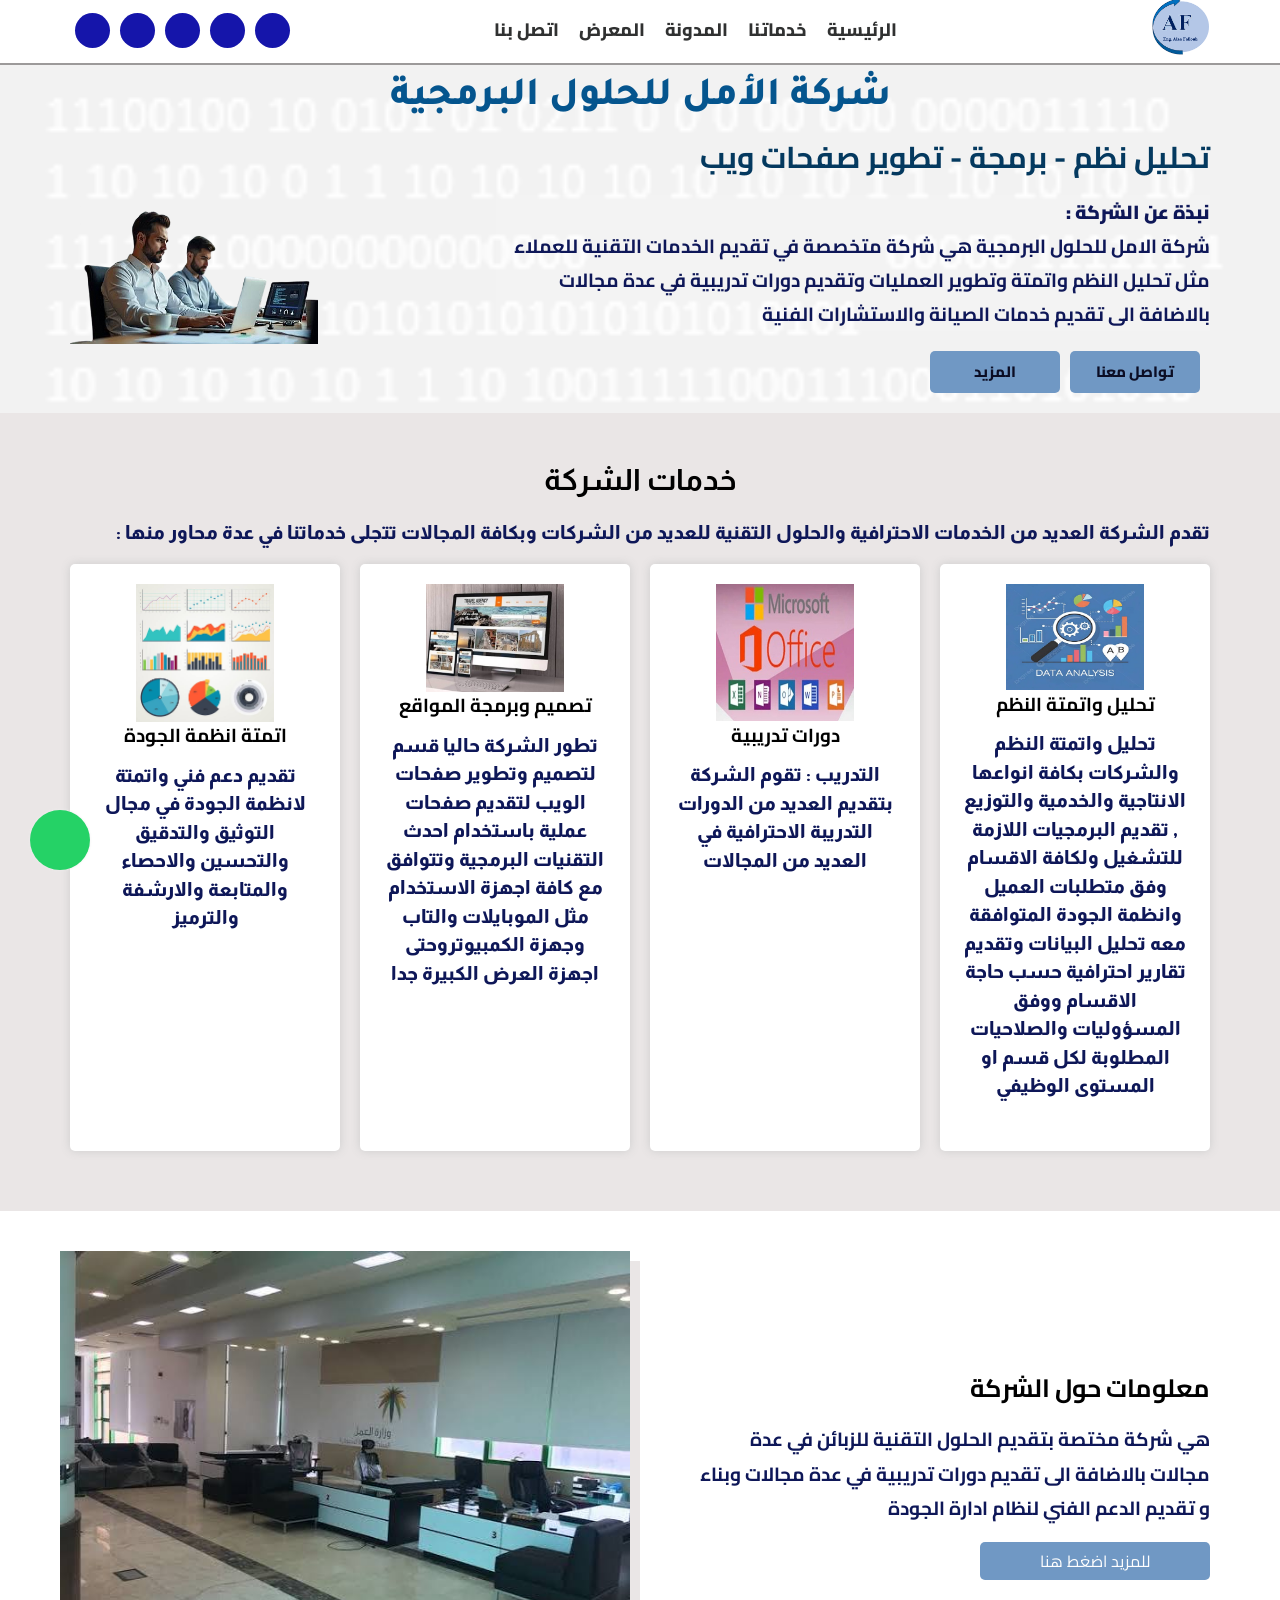
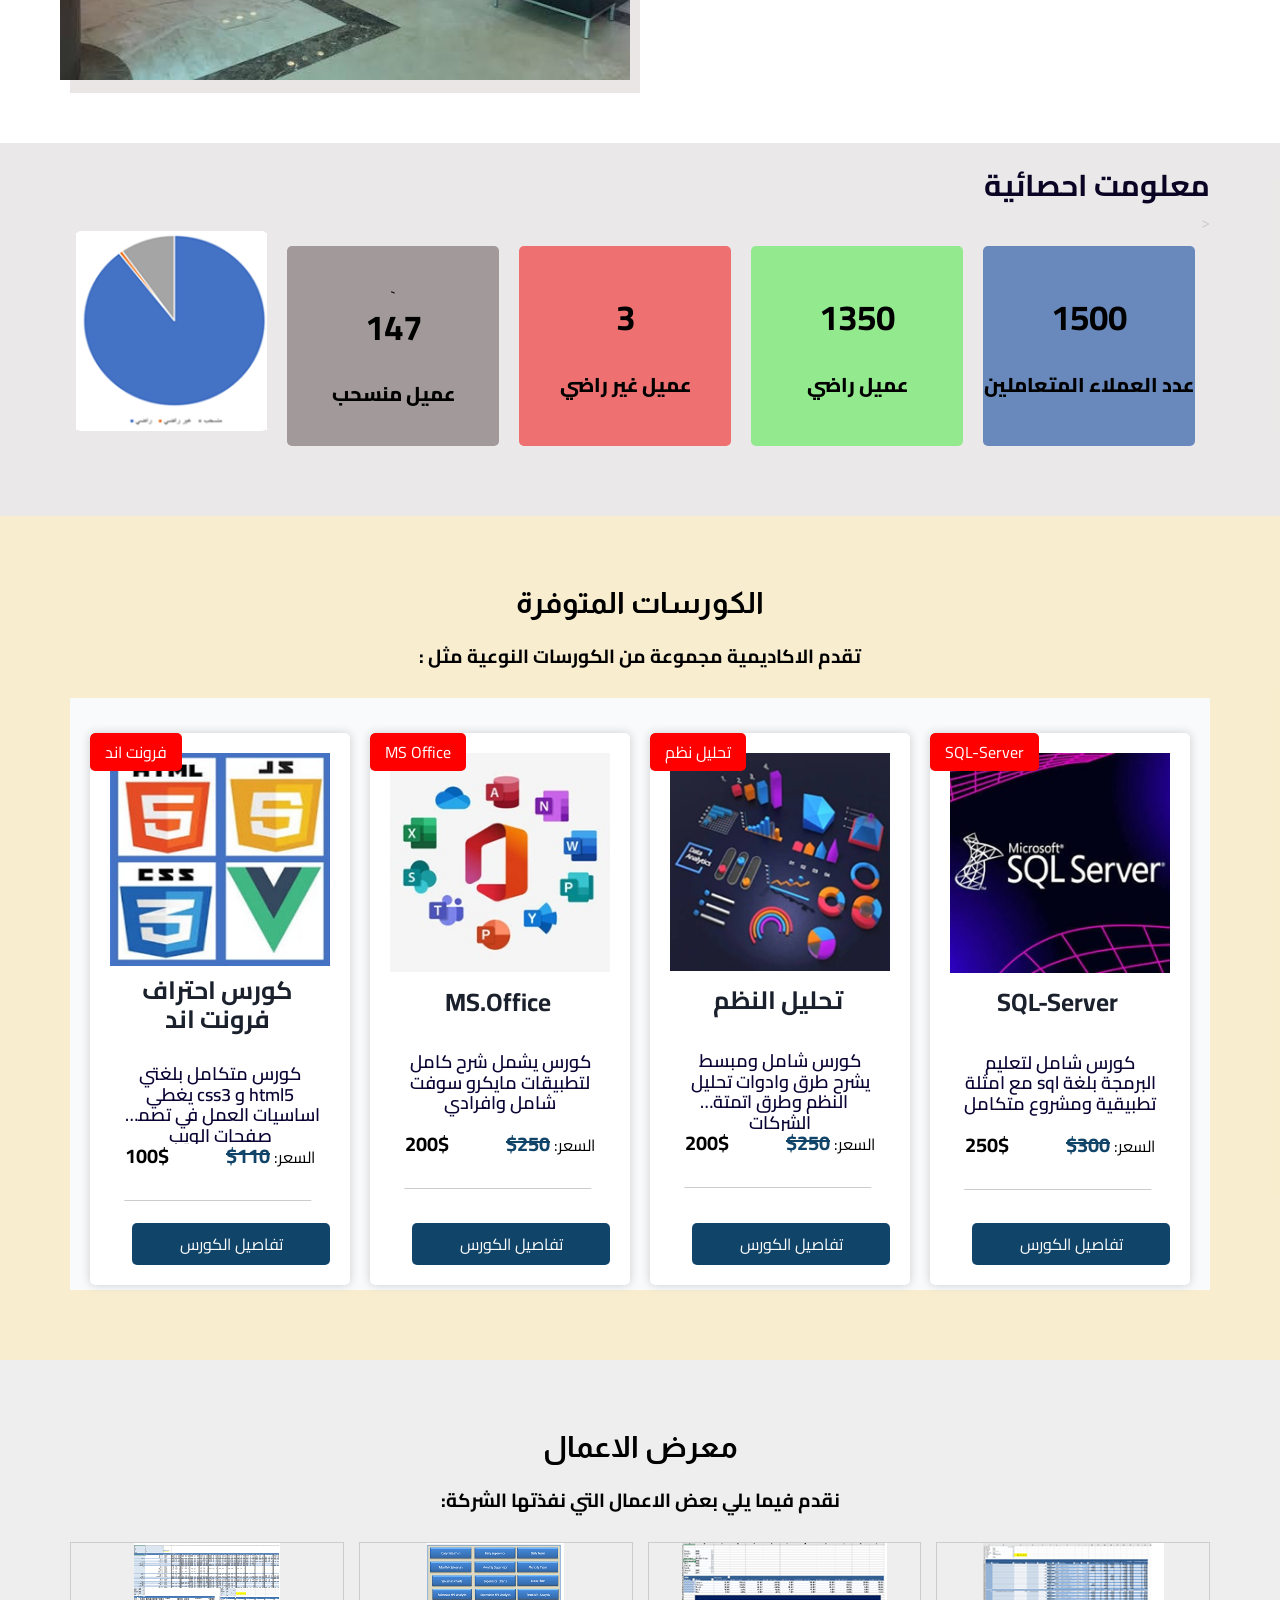
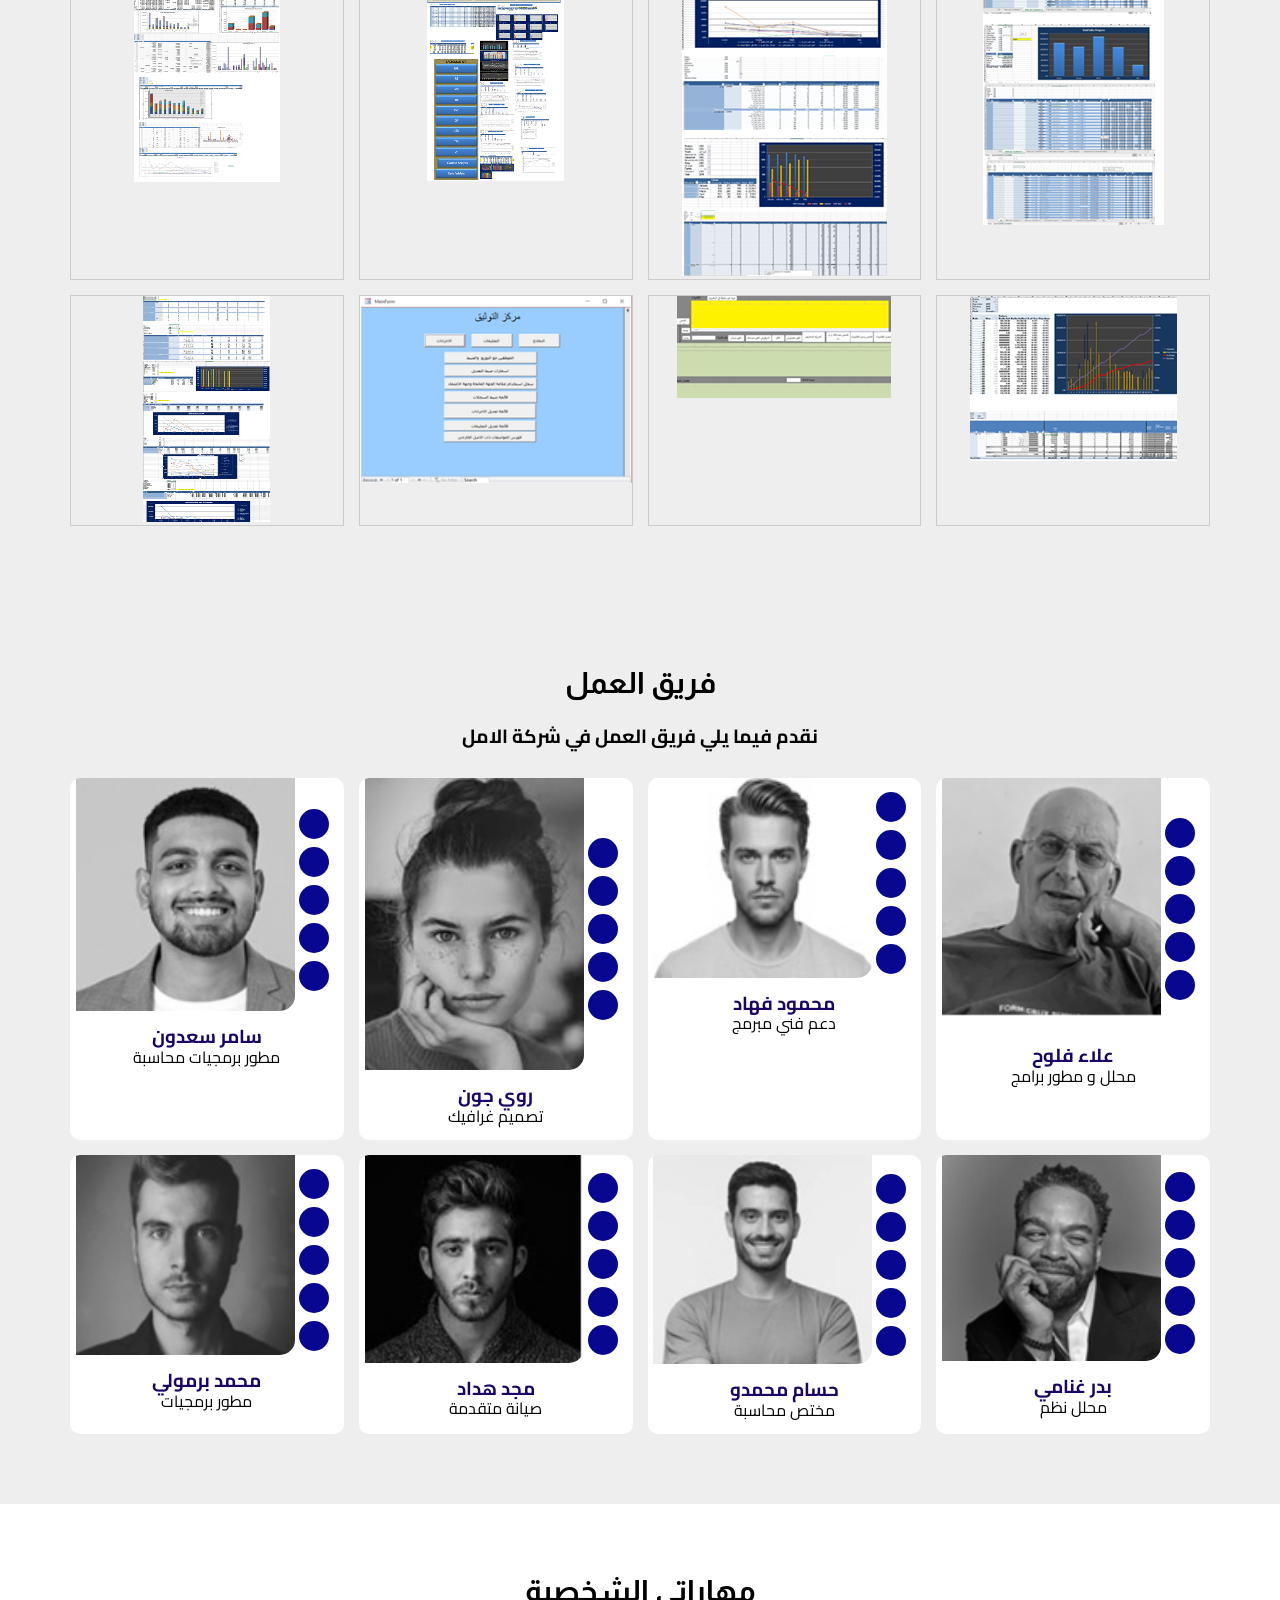
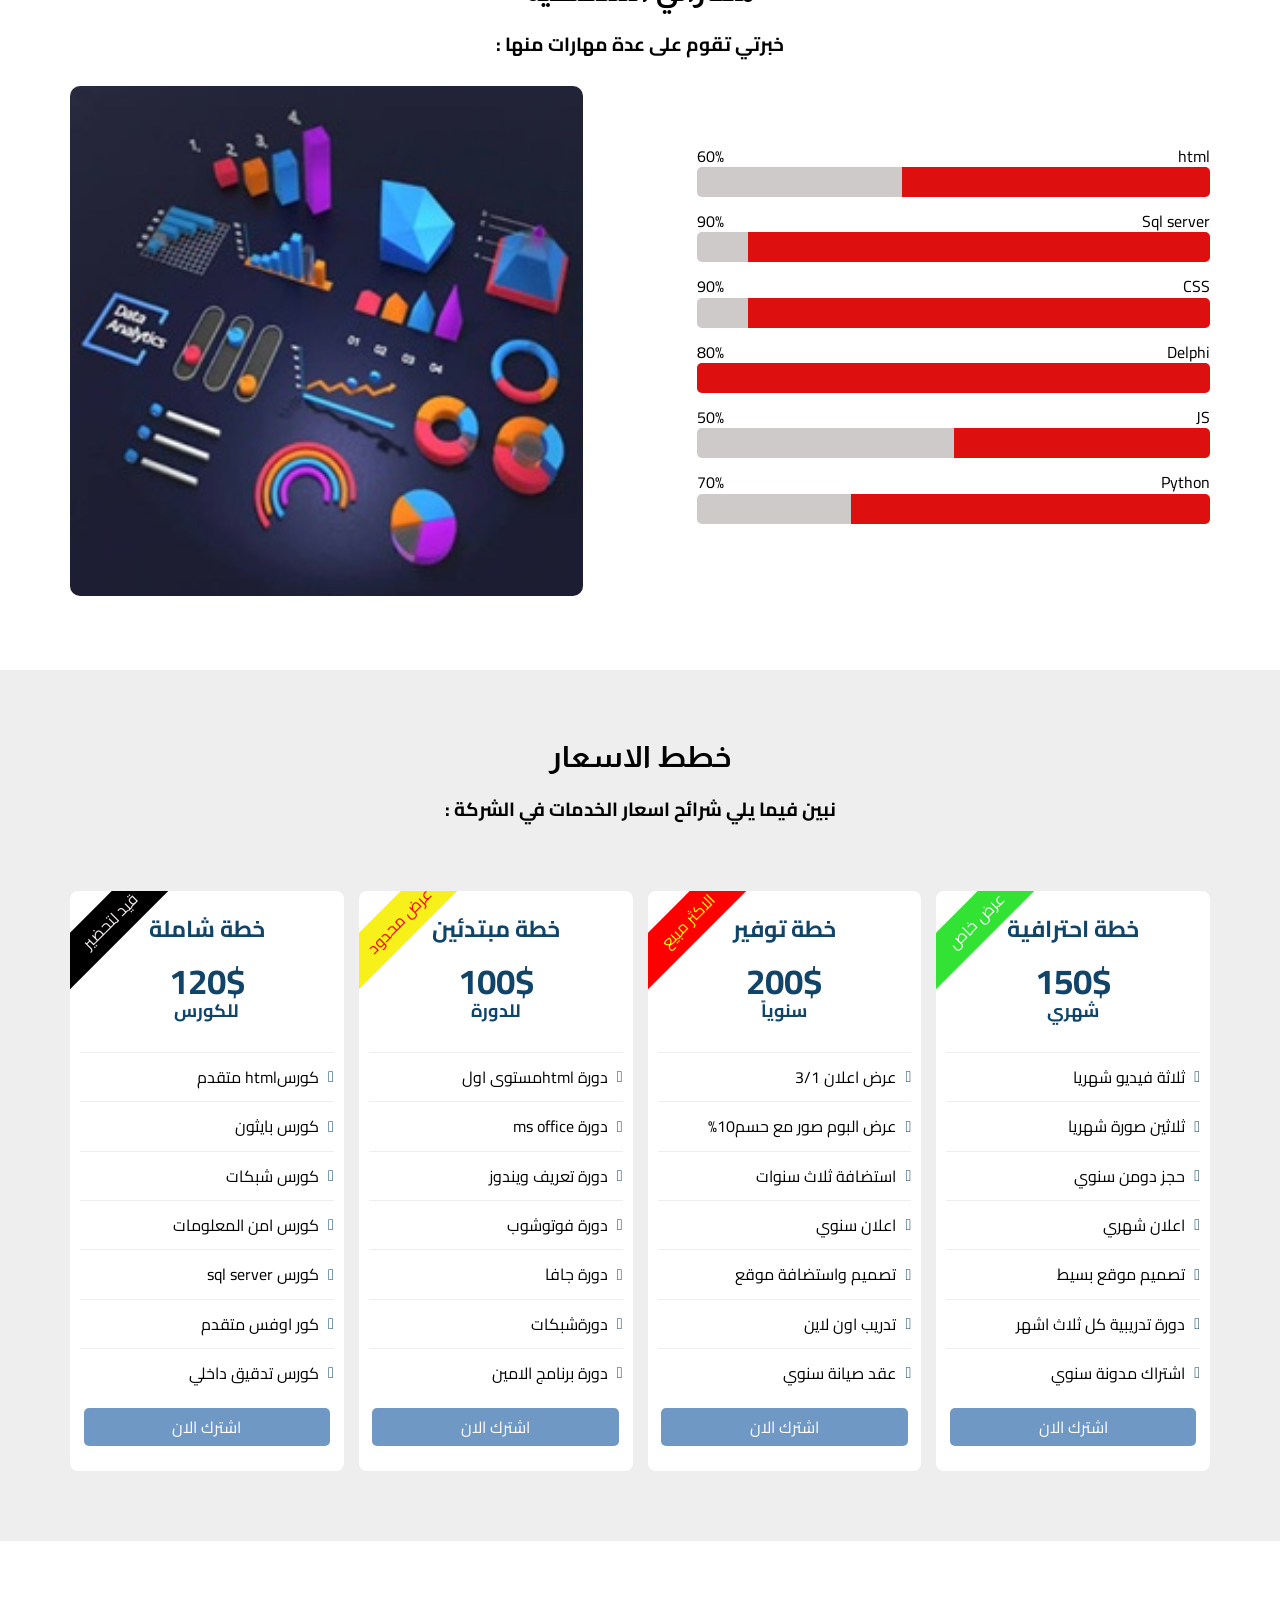
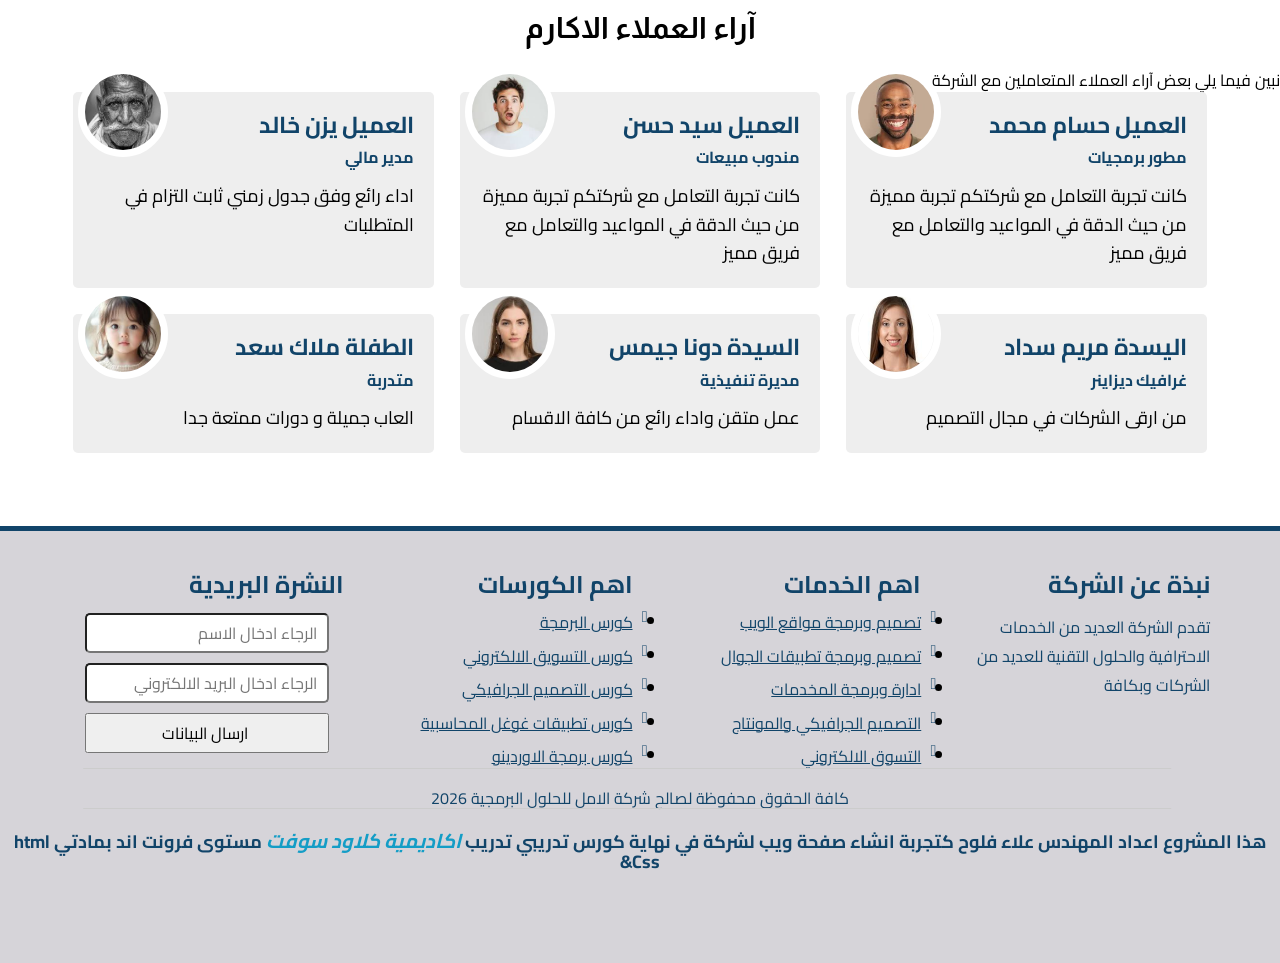
==== index.html @ 93ede72b "Update index.html" ====
<!DOCTYPE html>
<html lang="ar">
<head>
    <meta charset="UTF-8">
    <meta name="viewport" content="width=device-width, initial-scale=1.0">
    <title>AlaalWebSite</title>
   <!-- ================================= -->
    <!--Start of Tawk.to Script-->
<!-- <script type="text/javascript">
var Tawk_API=Tawk_API||{}, Tawk_LoadStart=new Date();
(function(){
var s1=document.createElement("script"),s0=document.getElementsByTagName("script")[0];
s1.async=true;
s1.src='https://embed.tawk.to/6a857cd2dc43063449f08c5d/1k0cmv5op';
s1.charset='UTF-8';
s1.setAttribute('crossorigin','*');
s0.parentNode.insertBefore(s1,s0);
})();
</script> -->
<!--End of Tawk.to Script-->
    <!-- ====================================== -->
    <!-- ربط ملف مكتبات normalise -->
<link rel="stylesheet" href="css/normalise.css">
    <!-- vf' lu lgt sjhdg hglav,u -->
<link rel="stylesheet" href="css/style.css">
    <!-- fontawsem رابط مكتبات  -->
 <!-- <link rel="stylesheet" href="https://cdnjs.cloudflare.com/ajax/libs/font-awesome/4.7.0/css/font-awesome.min.css" integrity="sha512-SfTiTlX6kk+qitfevl/7LibUOeJWlt9rbyDn92a1DqWOw9vWG2MFoays0sgObmWazO5BQPiFucnnEAjpAB+/Sw==" crossorigin="anonymous" referrerpolicy="no-referrer" /> -->
<link rel="stylesheet" href="https://cdnjs.cloudflare.com/ajax/libs/font-awesome/7.3.0/css/all.min.css" integrity="sha512-ApSLB1Pd3/bZN8fWB/RG9YhN/7bd9Hkf3AGaE2mPfebjrxagjuBtx2GcgdqIlJkUzwylBo61r9Xa9NmgBI0swA==" crossorigin="anonymous" referrerpolicy="no-referrer" />
<link rel="icon" href="images/logo/Af.png">
</head>
<body>
    <!-- ==================================مقطع الترويسة ===================== -->
   <header>
        <div class="container">
            <!-- ----------------------مقطع اللوغو -------------->
             <div class="div-logo">
                <img class="imglogo" src="images/logo/alogo.png" alt="">
                <a class="logo" href="\">
                <!-- <p class="logop">AF</p>
                <p class="logop2"> Eng. Alaa Fallouh</p> -->
                <!-- <img  src="images/aflogo.png" alt="logo" class ="Logo-img"> -->
                </a>

            </div>
            <!-- نهاية مقطع اللوغو  -->
            <!-- navigator bar -->
             <!--  بداية مقطع القائمة -->
            <nav>
                <i id="icon-mobile" class="fa-solid fa-bars nav-tog"></i>
                <ul id="ul-mobile" class="h-list">
                    <li class="active"><a href="https://alaafallouh.github.io/Project1/" target="_self">الرئيسية</a></li>
                    <li><a href="#cerveces">خدماتنا</a></li>
                    <li> <a href="#">المدونة</a></li>
                    <li> <a href="#Portfoilo">المعرض </a></li>
                    <li><a href="#">اتصل بنا</a></li>
                </ul>
                 <!--  نهاية مقطع القائمة -->
            </nav>
            
            <!-- social media links -->
            <div class="social">
                 <i class="fa-brands fa-facebook"></i>
               <i class="fa-brands fa-square-instagram"></i>
                <i class="fa-brands fa-youtube"></i>
                <i class="fa-brands fa-linkedin"></i>
                <i class="fa-brands fa-whatsapp"></i>
                <!-- nend social media links -->
            </div>
            <!-- end container part -->
        </div>
        <!-- end header part -->
   </header>
   <!--hero بداية مقطع جسم الصفحة    -->
<section class="hero">
    <div class="OvLyr"></div>
    <div class="d-comp-title">
            <!-- عنوان الشركة  -->
            <H1 class="comp-title">شركة الأمل للحلول البرمجية  </H1>
            
    </div>
    <!-- بداية حاوية لمقطع الجسم  ================ -->
    <div class="container">
            <!-- مكان عنوان الشركة قبل التعديل -->
            <!-- بداية قسم المعلومات   -->
            <div class="hero-info">
                <!-- نشاطات الشركة  -->
                <h2>تحليل نظم - برمجة - تطوير صفحات ويب </h2>
                <!-- نبذة عن الشركة  -->
                <p>
                    <strong >نبذة عن الشركة :</strong>  
                    <br>
                     شركة الامل للحلول البرمجية هي شركة متخصصة في تقديم الخدمات التقنية للعملاء مثل تحليل النظم واتمتة وتطوير العمليات وتقديم دورات تدريبية في عدة مجالات  بالاضافة الى تقديم خدمات الصيانة والاستشارات الفنية 

                </p>
                 <!-- ايقونات التواصل الاجتماعي في الجسم  -->
                <div class="social">
                     <i class="fa-brands fa-facebook"></i>
                    <i class="fa-brands fa-square-instagram"></i>
                     <i class="fa-brands fa-youtube"></i>
                     <i class="fa-brands fa-linkedin"></i>
                    <i class="fa-brands fa-whatsapp"></i>
                </div>
                 <!-- ازرار التواصل -->
                <div class="call">
                    <button>تواصل معنا </button>
                    <button>المزيد </button>
                </div>
            </div>
            <div class="hero-img">
                <img src="images/backGrounds/Alaaaaa.png" alt="hero-img">
            </div>
    </div>
</section>
<!--================================= end hero section ================================================ -->

<!--=================================Sart services  section =============================================== -->
<!-- مقطع الخدمات الاب -->
<section class="services" id="cerveces">
    <!-- كونتينير الخدمات -->
    <div class="container">
        <!-- عنوان ثانوي  -->
        <h2 class="section-title"> خدمات الشركة </h2>
        <!-- وصف الخدمات -->
        <!-- <p class="section-desc"> -->
        <p>
             تقدم الشركة العديد من الخدمات الاحترافية والحلول التقنية
              للعديد من الشركات وبكافة
               المجالات  تتجلى خدماتنا في عدة محاور منها : 
        </p>
         <!-- <ul class="desc-ul">
            <li>
                <p>
                 تحلبل واتمتة النظم والشركات بكافة انواعها الانتاجية والخدمية والتوزيع , تقديم البرمجيات
                  اللازمة للتشغيل ولكافة الاقسام وفق متطلبات العميل وانظمة الجودة المتوافقة معه 
                   تحليل البيانات وتقديم تقارير احترافية حسب حاجة
                    الاقسام ووفق المسؤوليات والصلاحيات المطلوبة لكل قسم او المستوى الوظيفي    
                </p>
            </li>
            <li>
                <p>
            التدريب : تقوم الشركة بتقديم العديد من الدورات التدريبة الاحترافية  في العديد من المجالات 
                </p>
            </li>
            <li>
                <p>
                    اعداد وتطوير صفحات ويب وفق احدث الانظمة المتاحة وتتناسب مع كافة اجهزة العمل 
                     المتوفرة من الموبايل الى اجهزة الكمبيوتر و اكبر شاشات العرض 
                </p>
            </li>
            <li>
                <p>
                    تقديم دعم فني واتمتة لانظمة الجودة  في مجال التوثيق
                     والتدقيق والتحسين  والاحصاء  والمتابعة  والارشفة والترميز 
                </p>
            </li>
         </ul> -->
 
        <!-- </p> -->
        <!-- مقطع الخدمات الرئيسي  =======================-->
        <div class="all-servecies">
            <!-- --------------بداية الخدمة الاولى ------------------------ -->
            <div class="service">
                <img  src="images/services/datn.png" alt="img">
                <h3>تحليل واتمتة النظم</h3>
                <p> 
                      تحليل واتمتة النظم والشركات بكافة انواعها الانتاجية والخدمية والتوزيع , تقديم البرمجيات
                  اللازمة للتشغيل ولكافة الاقسام وفق متطلبات العميل وانظمة الجودة المتوافقة معه 
                   تحليل البيانات وتقديم تقارير احترافية حسب حاجة
                    الاقسام ووفق المسؤوليات والصلاحيات المطلوبة لكل قسم او المستوى الوظيفي  
                </p>
            </div>
            <!--  --------------نهاية الخدمة الاولى ------------------------------- -->
            <!-- --------------بداية الخدمة الثانية ------------------------ -->
             <div class="service">
                <img  src="images/services/MS.png" alt="img">
                <h3>دورات تدريبية</h3>
                <p> 
                 التدريب : تقوم الشركة بتقديم العديد من الدورات التدريبة الاحترافية  في العديد من المجالات  
                </p>
            </div>
            <!--  --------------نهاية الخدمة الثانية ------------------------------- -->
                <!-- --------------بداية الخدمة الثالثة ------------------------ -->
                
           <div class="service">
                <img   src="images/services/web.png" alt="img">
                <h3>تصميم وبرمجة المواقع </h3>
                <p> 
                تطور الشركة حاليا قسم لتصميم وتطوير صفحات الويب لتقديم صفحات عملية باستخدام احدث التقنيات البرمجية  وتتوافق مع كافة اجهزة الاستخدام مثل الموبايلات والتاب وجهزة الكمبيوتروحتى اجهزة العرض الكبيرة جدا  
                </p>
            </div>
             <!--  --------------نهاية الخدمة الثالثة ------------------------------- -->
<!-- --------------بداية الخدمة الرابعة ------------------------ -->
           
  <div class="service">
                <img  src="images/services/Stat.png" alt="img">
                <h3>اتمتة انظمة الجودة</h3>
                <p> 
                  تقديم دعم فني واتمتة لانظمة الجودة  في مجال التوثيق
                     والتدقيق والتحسين  والاحصاء  والمتابعة  والارشفة والترميز  
                </p>
            </div>
             <!--  --------------نهاية الخدمة الرابعة ------------------------------- -->
        </div>
      <!-- نهاية مقطع الخدمات الرئيسي  =============================-->


    </div>
</section>
<!--===================End services  section =============================================== -->


<!--==============start about us  section=============================================== -->
<div class="about-us">
    <div class="container">
        <div class="about-info" id="bb">
            <h2>معلومات حول  الشركة </h2>
            <p>
               هي شركة مختصة بتقديم الحلول التقنية للزبائن في عدة مجالات بالاضافة الى تقديم دورات تدريبية في عدة مجالات وبناء و تقديم الدعم الفني لنظام ادارة الجودة 
            </p>
           
            <button class="about-call"> 
                 <a class="goto-mor" href="#mm"> للمزيد اضغط هنا</a>
            </button>
             <div class="more" id="mm">
        
            <p >
                تقوم خبرة الشركة على تخديم قسم المعلومات في مجموعة صباغ وشامي لانتاج وتوزيع مواد التجميل لمدة عشرين عام  
                حيث قمنا باتمتة كافة اقسام الانتاج  في المعمل وشركة التوزيع  مع تقديم الدعم الفني لبرامج الامين وbmb للمبيعات 
                وتشغيل كافة تقارير المبيعات الامريكية في قسم المبيعات 
                كما تم بناء شبكة كمبيوتر مع مخدمات رئيسي ومخدم اتصالات ومخدم قواعد بيانات 
                بالاضافة الى تقديم دعم فني كامل في انشاء وتطوير نظام ادارة الجودة في الشركة 
                </p>
                <a href="#bb" class="return">اغلاق </a>
            </div>
        </div>
        <div class="about-imgs">
        <img  src="images/office.png" alt="about">
        </div>
        
    </div>
</div>

<!--====================End  about us section=============================================== -->

  
<!--========================= start Statistic  section=============================================== -->
<section class="Statistic">
    <<h2 class="h3stat">معلومت احصائية </h2>
   
    <div class="overlayer"></div>
  
    <div class="container">
        
        <div class="stat stat1">
            <h3>1500</h3>
            <p>عدد العملاء المتعاملين  </p>
        </div>
        <div class="stat stat2">
            <h3>1350</h3>
            <p>عميل راضي </p>
        </div>
        <div class="stat stat3">
            <h3>3</h3>
            <p>عميل غير راضي </p>
        </div>
        <div class="stat stat4">`
            <h3>147</h3>
            <p> عميل منسحب </p>
        </div>
        <div class="stat-img ">
          
            <img  src="images/Statistic/chart2.png" alt="">
            
        </div>
    </div>
</section>
<!--=========================End  Statistic  section=============================================== -->


<!--==========================start  courses  section=============================================== -->
<section class="courses">
    <!-- عنوان معاد استخدام تنسيقه  -->
     <h2 class="section-title">الكورسات المتوفرة   </h2>
        <!-- وصف الكورس -->
         <!-- فقرة معاد استخدام تنسيقها -->
        <p class="section-desc">  تقدم الاكاديمية مجموعة من الكورسات النوعية مثل :  </p>
    <div class="container">
        <div class="all-courses">
            <!-- الكورس الاول -->
            <div class="course">
                <div class="catigory">SQL-Server</div>
                <img src="images/cources/Sql5.png" alt="courcePhoto">
                <h2 class="cource-title">SQL-Server</h2>
                <p class="Cource-Desc">
                    كورس شامل لتعليم البرمجة بلغة sql مع امثلة تطبيقية ومشروع متكامل 
                </p>
                <div class="cource-price">
                    <div>
                        <span>السعر:</span>
                         <span>300$</span>
                    </div>
                    <span>250$</span>
                </div>
                <hr>
                <!-- <div class="cource-info">
                    <div>
                        <i class="fa fa-users"></i>
                        <span>123</span>
                    </div>
                    <div class="reviews">
                        <i class="fa-regular fa-star"></i>
                        <i class="fa-regular fa-star"></i>
                        <i class="fa-solid fa-star"></i>
                        <i class="fa-solid fa-star"></i>
                        <i class="fa-solid fa-star"></i>
                    </div>
                </div> -->
                <button class="cource-detail-b">تفاصيل الكورس </button>
            </div>
            <!-- الكورس الثاني -->
            <div class="course">
                <div class="catigory">تحليل نظم</div>
                <img src="images/cources/DataAn51.png" alt="courcePhoto">
                <h2 class="cource-title">تحليل النظم </h2>
                <p class="Cource-Desc">
                    كورس شامل ومبسط يشرح طرق وادوات تحليل النظم وطرق اتمتة الشركات 
                     
                </p>
                <div class="cource-price">
                    <div>
                        <span>السعر:</span>
                         <span>250$</span>
                    </div>
                    <span>200$</span>
                </div>
                <hr>
                <!-- <div class="cource-info">
                    <i class="fa fa-users"></i>
                    <span>217</span>
                     <div class="reviews">
                    <i class="fa-regular fa-star"></i>
                   <i class="fa-solid fa-star"></i>
                    <i class="fa-solid fa-star"></i>
                    <i class="fa-solid fa-star"></i>
                    <i class="fa-solid fa-star"></i>
                    </div>
                </div> -->
                
                    <button class="cource-detail-b">تفاصيل الكورس </button>
             </div>
               <!-- الكورس الثالث -->
              <div class="course">
                <div class="catigory">MS Office </div>
                <img src="images/cources/MS2.png" alt="courcePhoto">
                <h2 class="cource-title">MS.Office</h2>
                
                <p class="Cource-Desc">
                    كورس يشمل شرح كامل لتطبيقات مايكرو سوفت  شامل وافرادي


                      </p>
                <div class="cource-price">
                    <div>
                        <span>السعر:</span>
                         <span>250$</span>
                    </div>
                    <span>200$</span>
                </div>
                <hr>
                <!-- <div class="cource-info">
                    <i class="fa fa-users"></i>
                    <span>1200</span>
                   <div class="reviews">
                    <i class="fa-regular fa-star"></i>
                   <i class="fa-solid fa-star"></i>
                    <i class="fa-solid fa-star"></i>
                    <i class="fa-solid fa-star"></i>
                    <i class="fa-solid fa-star"></i>
                    </div> 
                </div> -->
                    <button class="cource-detail-b">تفاصيل الكورس </button>
             </div>
               <!-- الكورس الرابع -->
             <div class="course">
                <div class="catigory">فرونت اند</div>
                <img src="images/cources/htm.png" alt="courcePhoto">
                <h2 class="cource-title">كورس احتراف فرونت اند</h2>
                <p class="Cource-Desc">
                    كورس متكامل بلغتي 
                    html5 و css3 
                    يغطي اساسيات العمل في تصميم صفحات 
                    الويب   
                 
                </p>
                <div class="cource-price">
                    <div>
                        <span>السعر:</span>
                         <span>110$</span>
                    </div>
                    <span>100$</span>
                </div>
                <hr>
                <!-- <div class="cource-info">
                    <i class="fa fa-users"></i>
                    <span>450</span>
                    <div class="reviews">
                        <i class="fa-regular fa-star"></i>
                        <i class="fa-solid fa-star"></i>
                        <i class="fa-solid fa-star"></i>
                        <i class="fa-solid fa-star"></i>
                        <i class="fa-solid fa-star"></i>
                    </div>
                </div> -->
                    <button class="cource-detail-b">تفاصيل الكورس </button>
             </div>
        </div>
    </div>
</section>
<!-- ======================End  courses  section=============================================== -->
<!--  ================start portfolio  section =========================================== -->
<section class="portfolio" id="Portfoilo">
    <div class="container">
          <!-- اسم العمل -->
        <h2 class="section-title">معرض الاعمال    </h2>
      
          <!-- وصف المعرض -->
        <p class="section-desc">  
            نقدم فيما يلي بعض الاعمال التي نفذتها الشركة:
             </p>
          <!-- حاوية العمل -->
        <div class="portfolio-container">
            <!-- بوكس  العمل -->
               <div class="box">
                    <!-- صورة العمل  /-->
                     <img src="images/portfolio/SPC.png" alt="">
                     <div class="info">
                        <!-- اسم المشروع -->
                        <h3>  Sale per Customer rep</h3>
                        <!-- مكان تنفيذ العمل -->
                        <p>مؤسسة صباغ -سوريا </p>
                        <a href="a" class="project-link">رابط المشروع </a>
                     </div>
               </div> 
               <div class="box">
                    <!-- صورة العمل  -->
                     <img src="images/portfolio/Dist.png" alt="">
                     <div class="info">
                        <!-- اسم المشروع -->
                        <h3>Distribution Rep</h3>
                        <!-- مكان تنفيذ العمل -->
                               

                        <p>مؤسسة صباغ -سوريا </p>
                              <a href="a" class="project-link">رابط المشروع </a>
                     </div>
               </div> 
               <div class="box">
                    <!-- صورة العمل  -->
                     <img src="images/portfolio/SPI.png" alt="">
                     <div class="info">
                        <!-- اسم المشروع -->
                        <h3>  Sales Points Indicators</h3>
                        <!-- مكان تنفيذ العمل -->
                       

                        <p>مجموعة صباغ وشامي -سوريا </p>
                                     <a href="a" class="project-link">رابط المشروع </a>
                     </div>
               </div> 
               <div class="box">
                    <!-- صورة العمل  -->
                     <img src="images/portfolio/Hss.png" alt="">
                     <div class="info">
                        <!-- اسم المشروع -->
                        <h3> HSS Repports </h3>
                        <!-- مكان تنفيذ العمل -->

                        <p> مجموعة صباغ وشامي -سوريا  </p>
                                <a href="a" class="project-link">رابط المشروع </a>

                     </div>
               </div> 
               <div class="box">
                    <!-- صورة العمل  -->
                     <img src="images/portfolio/Generalsales Rep.png" alt="">
                     <div class="info">
                        <!-- اسم المشروع -->
                        <h3>  General Sales rep.</h3>
                        <!-- مكان تنفيذ العمل -->
                        <p>مجموعة صباغ وشامي -سوريا </p>
                    <a href="a" class="project-link">رابط المشروع </a>
                     </div>
               </div> 
               <div class="box">
                    <!-- صورة العمل  -->
                     <img src="images/portfolio/CheckOrders.png" alt="">
                     <div class="info">
                        <!-- اسم المشروع -->
                        <h3>  فحص وحجز الطلبيات</h3>
                        <!-- مكان تنفيذ العمل -->
                        <p>مجموعة صباغ وشامي -سوريا </p>
                   <a href="a" class="project-link">رابط المشروع </a>
                     </div>
               </div> 
               <div class="box">
                    <!-- صورة العمل  -->
                     <img src="images/portfolio/DocCenter.png" alt="">
                     <div class="info">
                        <!-- اسم المشروع -->
                        <h3> مركز توثيق الايزو </h3>
                        <!-- مكان تنفيذ العمل -->
                        <p>مجموعة صباغ وشامي -سوريا </p>
                           <a href="a" class="project-link">رابط المشروع </a>
                     </div>
               </div> 
               <div class="box">
                    <!-- صورة العمل  -->
                     <img src="images/portfolio/DistRibution.png" alt="">
                     <div class="info">
                        <!-- اسم المشروع -->
                        <h3>  Sales rep</h3>
                        <!-- مكان تنفيذ العمل -->
                        <p> مجموعة صباغ وشامي -سوريا  </p>
                           <a href="a" class="project-link">رابط المشروع </a>
                     </div>
               </div> 
        </div>
    </div>
</section>


<!--  ===============end  portfolio  section ============================================ -->
<!--  ===============start  Team  section ============================================ -->
<section class="our-team">
    <div class="container">
           <h2 class="section-title">فريق العمل    </h2>
           <!-- وصف الفريق -->
        <p class="section-desc">  
           نقدم فيما يلي  فريق العمل في شركة الامل 
             </p>
            <!--فريق العمل  -->
             <div class="team-container">
      
                <div class="team-box">
                    <div class="img-social">
                        <div class="social">
                            <i class="fa-brands fa-facebook"></i>
                            <i class="fa-brands fa-square-instagram"></i>
                            <i class="fa-brands fa-youtube"></i>
                            <i class="fa-brands fa-linkedin"></i>
                            <i class="fa-brands fa-whatsapp"></i>
                        </div>
                        <img src="images/team/Alaa.png" alt="AlaaPhoto">
                    </div>
                         <div class="team-info">
                            <h3>  علاء فلوح  </h3>
                            <p>محلل و مطور برامج</p>
                         </div>
               </div>
               <!-- -------------------------------------------- -->
                <div class="team-box">
                    <div class="img-social">
                        <div class="social">
                            <i class="fa-brands fa-facebook"></i>
                            <i class="fa-brands fa-square-instagram"></i>
                            <i class="fa-brands fa-youtube"></i>
                            <i class="fa-brands fa-linkedin"></i>
                            <i class="fa-brands fa-whatsapp"></i>
                        </div>
                        <img src="images/team/mr1.png" alt="">
                    </div>
                         <div class="team-info">
                            <h3>محمود  فهاد  </h3>
                            <p>دعم فني مبرمج</p>
                         </div>
               </div>
                <div class="team-box">
                    <div class="img-social">
                        <div class="social">
                            <i class="fa-brands fa-facebook"></i>
                            <i class="fa-brands fa-square-instagram"></i>
                            <i class="fa-brands fa-youtube"></i>
                            <i class="fa-brands fa-linkedin"></i>
                            <i class="fa-brands fa-whatsapp"></i>
                        </div>
                        <img src="images/team/miss1.png" alt="">
                    </div>
                         <div class="team-info">
                            <h3>روي  جون  </h3>
                            <p>تصميم غرافيك</p>
                         </div>
               </div>
                <div class="team-box">
                    <div class="img-social">
                        <div class="social">
                            <i class="fa-brands fa-facebook"></i>
                            <i class="fa-brands fa-square-instagram"></i>
                            <i class="fa-brands fa-youtube"></i>
                            <i class="fa-brands fa-linkedin"></i>
                            <i class="fa-brands fa-whatsapp"></i>
                        </div>
                        <img src="images/team/mr3.png" alt="">
                    </div>
                         <div class="team-info">
                            <h3>سامر  سعدون  </h3>
                            <p>مطور برمجيات محاسبة</p>
                         </div>
               </div>
                <div class="team-box">
                    <div class="img-social">
                        <div class="social">
                            <i class="fa-brands fa-facebook"></i>
                            <i class="fa-brands fa-square-instagram"></i>
                            <i class="fa-brands fa-youtube"></i>
                            <i class="fa-brands fa-linkedin"></i>
                            <i class="fa-brands fa-whatsapp"></i>
                        </div>
                        <img src="images/team/mr4.png" alt="">
                    </div>
                         <div class="team-info">
                            <h3>بدر  غنامي  </h3>
                            <p>محلل نظم</p>
                         </div>
               </div>
                <div class="team-box">
                    <div class="img-social">
                        <div class="social">
                            <i class="fa-brands fa-facebook"></i>
                            <i class="fa-brands fa-square-instagram"></i>
                            <i class="fa-brands fa-youtube"></i>
                            <i class="fa-brands fa-linkedin"></i>
                            <i class="fa-brands fa-whatsapp"></i>
                        </div>
                        <img src="images/team/mr5.png" alt="">
                    </div>
                         <div class="team-info">
                            <h3>حسام  محمدو  </h3>
                            <p>مختص محاسبة</p>
                         </div>
               </div>
                <div class="team-box">
                    <div class="img-social">
                        <div class="social">
                            <i class="fa-brands fa-facebook"></i>
                            <i class="fa-brands fa-square-instagram"></i>
                            <i class="fa-brands fa-youtube"></i>
                            <i class="fa-brands fa-linkedin"></i>
                            <i class="fa-brands fa-whatsapp"></i>
                        </div>
                        <img src="images/team/mr6.png" alt="">
                    </div>
                         <div class="team-info">
                            <h3>مجد هداد </h3>
                            <p>صيانة متقدمة</p>
                         </div>
               </div>
                <div class="team-box">
                    <div class="img-social">
                        <div class="social">
                            <i class="fa-brands fa-facebook"></i>
                            <i class="fa-brands fa-square-instagram"></i>
                            <i class="fa-brands fa-youtube"></i>
                            <i class="fa-brands fa-linkedin"></i>
                            <i class="fa-brands fa-whatsapp"></i>
                        </div>
                        <img src="images/team/mr7.png" alt="">
                    </div>
                         <div class="team-info">
                            <h3>محمد  برمولي  </h3>
                            <p>مطور برمجيات</p>
                         </div>
               </div>
          
             </div>
           </div>
</section>

<!--  ===============end  Team  section ============================================ -->
<!--  ===============start  scales  section ============================================ -->
  <section class="our-skills">
        <h2 class="section-title">
        مهاراتي الشخصية  
         </h2>
           <!-- وصف المهارات -->
        <p class="section-desc">  
        خبرتي تقوم على عدة مهارات منها :
         </p>
        <div class="container">
            <!-- ---------------------------------------------------- -->
            <div class="skills-info">
                <!-- ==================================== -->
                 <!-- -------skill-1------------------------- -->
              
                <div class="skill">
                   <div class="count">
                        <p>html</p>
                        <p>60%</p>
                      </div>
                </div>

                <div class="progress">

                    <div class="prog">
                        <span style="width: 60%;" ></span>
                    </div>
                    <!-- -------skill-2----------------------------- -->
                </div>
                <div class="skill">

                    <div class="count">
                        <p>Sql server</p>
                        <p>90%</p>

                    </div>
                </div>

                <div class="progress">

                    <div class="prog">
                        <span style="width: 90%;" ></span>
                    </div>
                     <!-- -------skill-3------------------------- -->
                </div>
                <div class="skill">

                    <div class="count">
                        <p>CSS</p>
                        <p>90%</p>

                    </div>
                </div>

                <div class="progress">

                    <div class="prog">
                        <span style="width: 90%;"></span>
                    </div>
                     <!-- -------skill-4------------------------- -->
              
                </div>
                <div class="skill">

                    <div class="count">
                        <p>Delphi</p>
                        <p>80%</p>

                    </div>
                </div>

                <div class="progress">

                    <div class="prog">
                        <span style="width: 100%;"></span>
                    </div>
                     <!-- -------skill-5------------------------ -->
              
                </div>
                <div class="skill">

                    <div class="count">
                        <p>JS</p>
                        <p>50%</p>

                    </div>
                </div>

                <div class="progress">

                    <div class="prog">
                        <span style="width: 50%;" ></span>
                    </div>
                     <!-- -------skill-6------------------------- -->
              
                </div>
                <div class="skill">

                    <div class="count">
                        <p>Python</p>
                        <p>70%</p>

                    </div>
                </div>

                <div class="progress">

                    <div class="prog">
                        <span style="width: 70%;"></span>
                    </div>

                </div>
                <!-- =================================== -->
             </div>

             <div class="skills-img">
                    <img src="images/services/DataAn5.png" alt="">
             </div>
             <!-- --------------------------------------------------------------- -->
        </div>
    </section>

<!--  ===============end  scales  section ============================================ -->
<!--  ===============Start  pricing  section ============================================ -->
<section class="pricing-section">
    <h2 class="section-title">
         خطط الاسعار  
         </h2>
           <!-- وصف المهارات -->
        <p class="section-desc">  
    نبين فيما يلي شرائح اسعار الخدمات في الشركة  :
         </p>
    <div class="container">

        <div class="plan plan1">
            <h3 class="plan-title">خطة احترافية</h3>
            <img  src="images/cources/bg2.png" alt="">
            <div class="price">
                <p>150$</p>
                <p>شهري</p>
            </div>
            <ul>
                <li>ثلاثة فيديو شهريا </li>
                <li>ثلاثين صورة شهريا </li>
                <li>حجز دومن سنوي</li>
                <li>اعلان شهري </li>
                <li>تصميم موقع بسيط </li>
                <li>دورة تدريبية كل ثلاث اشهر</li>
                <li>اشتراك مدونة سنوي </li>
            </ul>
            <button class="plan-ptn">اشترك الان </button>
        </div> 
        <div class="plan plan2">
            <h3 class="plan-title">خطة توفير</h3>
            <img  src="images/cources/bg2.png" alt="">
            <div class="price">
                <p>200$</p>
                <p>سنوياً</p>
            </div>
            <ul>
                <li>عرض اعلان 3/1</li>
                <li>عرض البوم  صور مع حسم10%</li>
                <li>استضافة ثلاث سنوات </li>
                <li>اعلان سنوي </li>
                <li>تصميم واستضافة موقع</li>
                <li>تدريب اون لاين</li>
                <li>عقد صيانة سنوي</li>
            </ul>
            <button class="plan-ptn">اشترك الان </button>
        </div> 
        <div class="plan plan3">
            <h3 class="plan-title">خطة مبتدئين</h3>
            <img  src="images/cources/bg2.png" alt="">
            <div class="price">
                <p>100$</p>
                <p>للدورة</p>
            </div>
            <ul>
                <li>  دورة htmlمستوى اول  </li>
                <li>  دورة ms office </li>
                <li>  دورة تعريف ويندوز</li>
                <li> دورة فوتوشوب </li>
                <li>  دورة جافا </li>
                <li>دورةشبكات</li>
                <li>  دورة  برنامج الامين </li>
            </ul>
            <button class="plan-ptn">اشترك الان </button>
        </div> 
        <div class="plan plan4">
            <h3 class="plan-title">خطة شاملة</h3>
            <img  src="images/cources/bg2.png" alt="">
            <div class="price">
                <p>120$</p>
                <p>للكورس</p>
            </div>
            <ul>
                <li>كورسhtml متقدم </li>
                <li>  كورس بايثون </li>
                <li>  كورس شبكات</li>
                <li> كورس امن المعلومات </li>
                <li>  كورس sql server </li>
                <li>  كور اوفس متقدم</li>
                <li>  كورس تدقيق داخلي </li>
            </ul>
            <button class="plan-ptn">اشترك الان </button>
        </div> 

    </div>
</section>
 <!-- ===============end  pricing  section ============================================ -->
 <!-- ===============Starte testimonials  section ============================================ -->
 <section class="testimonials">
     <h2 class="section-title">
          آراء العملاء الاكارم 
         </h2>
           <!-- وصف المهارات -->
        نبين فيما يلي بعض آراء العملاء المتعاملين مع الشركة 
    <!-- رأي العميل الواحد -->
        <div class="container">
            
        <div class="test-monial">
            <img src="images/tesamonial/per1.png" alt="img">
            <h3>العميل حسام محمد  </h3>
            <p class="Jop-title">
                مطور برمجيات
            </p>
            <div class="stars">
                <span><i class="fa-regular fa-star"></i></span>
                <span><i class="fa-regular fa-star"></i></span>
                <span><i class="fa-regular fa-star"></i></span>
              
                <span><i class="fa-solid fa-star"></i></span>
                <span><i class="fa-solid fa-star"></i></span>
            </div>
            <p class="review">
                 كانت تجربة التعامل مع شركتكم تجربة مميزة من حيث الدقة في المواعيد والتعامل مع فريق مميز                                                                                                                                             
            </p>
        </div>

        <div class="test-monial">
            <img src="images/tesamonial/per2.png" alt="img">
            <h3> العميل سيد حسن  </h3>
            <p class="Jop-title">
                مندوب مبيعات
            </p>
            <div class="stars">
                <span><i class="fa-regular fa-star"></i></span>
               
                <span><i class="fa-solid fa-star"></i></span>
                <span><i class="fa-solid fa-star"></i></span>
                <span><i class="fa-solid fa-star"></i></span>
                <span><i class="fa-solid fa-star"></i></span>
            </div>
            <p class="review">
                 كانت تجربة التعامل مع شركتكم تجربة مميزة من حيث الدقة في المواعيد والتعامل مع فريق مميز                                                                                                                                             
            </p>
        </div>

        <div class="test-monial">
            <img src="images/tesamonial/per3.png" alt="img">
            <h3>العميل يزن خالد  </h3>
             <p class="Jop-title">
                 مدير مالي
            </p>
            <div class="stars">
                <span><i class="fa-regular fa-star"></i></span>
                <span><i class="fa-regular fa-star"></i></span>
                 <span><i class="fa-regular fa-star"></i></span>
                <span><i class="fa-solid fa-star"></i></span>
                <span><i class="fa-solid fa-star"></i></span>
            </div>
            <p class="review">
                اداء رائع وفق جدول زمني ثابت التزام في المتطلبات                                                                                                                                              
            </p>
        </div>

        <div class="test-monial">
            <img src="images/tesamonial/lad12.png" alt="img">
            <h3> اليسدة مريم سداد  </h3>
             <p class="Jop-title">
                غرافيك ديزاينر 
            </p>
            <div class="stars">
                <span><i class="fa-regular fa-star"></i></span>
                <span><i class="fa-regular fa-star"></i></span>
                <span><i class="fa-solid fa-star"></i></span>
                <span><i class="fa-solid fa-star"></i></span>
                <span><i class="fa-solid fa-star"></i></span>
            </div>
            <p class="review">
            من ارقى الشركات في مجال التصميم                                                                                                                                             
            </p>
        </div>

        <div class="test-monial">
            <img src="images/tesamonial/lad2.png" alt="img">
            <h3>  السيدة دونا جيمس </h3>
           <p class="Jop-title">
                 مديرة تنفيذية
            </p>
            <div class="stars">
                <span><i class="fa-regular fa-star"></i></span>
                <span><i class="fa-regular fa-star"></i></span>
                <span><i class="fa-solid fa-star"></i></span>
                <span><i class="fa-solid fa-star"></i></span>
                <span><i class="fa-solid fa-star"></i></span>
            </div>
            <p class="review">
            عمل متقن واداء رائع من كافة الاقسام                                                                                                                                             
            </p>
        </div>

        <div class="test-monial">
            <img src="images/tesamonial/bab1.png" alt="img">
            <h3>  الطفلة ملاك سعد </h3>
           <p class="Jop-title">
                متدربة
            </p>
            <div class="stars">
                <span><i class="fa-solid fa-star"></i></span>
                <span><i class="fa-solid fa-star"></i></span>
                <span><i class="fa-solid fa-star"></i></span>
                <span><i class="fa-solid fa-star"></i></span>
                <span><i class="fa-solid fa-star"></i></span>
                
            </div>
            <p class="review">
           العاب جميلة و دورات ممتعة جدا                                                                                                                                              
            </p>
        </div>

    </div>
 </section>
 
 <!-- ===============end  testimonials  section ============================================ -->
 
 
 <!-- ===============start  footer  section ============================================ -->
 <footer>
    <div class="container">
        <div class="section">
            <h2> نبذة عن الشركة  </h2>
            <p>
            تقدم الشركة العديد من الخدمات الاحترافية والحلول التقنية
              للعديد من الشركات وبكافة 
            </p>
        </div>
        <div class="section">
            <h2> اهم الخدمات </h2>
            <ul>
                <li><a href="">تصميم وبرمجة مواقع الويب</a></li>
                <li><a href="">تصميم وبرمجة تطبيقات الجوال</a></li>
                <li><a href="">ادارة وبرمجة المخدمات</a></li>
                <li><a href="">التصميم الجرافيكي والمونتاج</a></li>
                <li><a href="">التسوق الالكتروني</a></li>
            </ul>
        </div>
        <div class="section">
            <h2>اهم الكورسات </h2>
            <ul>
                <li><a href="">كورس البرمجة</a></li>
                <li><a href="">كورس التسويق الالكتروني</a></li>
                <li><a href="">كورس التصميم الجرافيكي</a></li>
                <li><a href="">كورس تطبيقات غوغل المحاسبية</a></li>
                <li><a href="">كورس برمجة الاوردينو</a></li>
            </ul>
        </div>
        <div class="section">
            <h2>النشرة البريدية </h2>
            <div class="letter">
                <form >
                    <input type="text" placeholder="الرجاء ادخال الاسم">
                    <input type="email" placeholder="الرجاء ادخال البريد الالكتروني">
                    <input type="submit" value=" ارسال البيانات">
                </form>
            </div>
           
           
        </div>
    </div>
     <hr class="hr-footer">
     <div class="copyrights">
                <p>كافة الحقوق محفوظة لصالح شركة الامل للحلول البرمجية   2026</p>
            </div>
            <hr>
            <div class="mem">
            <p> هذا المشروع اعداد المهندس علاء فلوح كتجربة انشاء صفحة ويب لشركة في نهاية كورس تدريبي 
                تدريب 
                <a class="claoud" href="https://claudsoft.com/" target="_blank"> اكاديمية كلاود سوفت </a>
                
                
                 مستوى فرونت اند بمادتي 
                  html &Css 
            </p>
            </div>
 </footer>



 <!-- ===============end  footer  section ============================================ -->
<a href="https://wa.me/00963933413849 " target="_blank" class="btn-watsapp" >
    
     <i class="fa-brands fa-whatsapp"></i>
</a>
<script src="js/chat.js"></script>
 <script src="js/secript.js"></script>
</body>
</html>
---- css/normalise.css ----
/*! normalize.css v8.0.1 | MIT License | github.com/necolas/normalize.css */

/* Document
   ========================================================================== */

/**
 * 1. Correct the line height in all browsers.
 * 2. Prevent adjustments of font size after orientation changes in iOS.
 */

html {
  line-height: 1.15; /* 1 */
  -webkit-text-size-adjust: 100%; /* 2 */
}

/* Sections
   ========================================================================== */

/**
 * Remove the margin in all browsers.
 */

body {
  margin: 0;
}

/**
 * Render the `main` element consistently in IE.
 */

main {
  display: block;
}

/**
 * Correct the font size and margin on `h1` elements within `section` and
 * `article` contexts in Chrome, Firefox, and Safari.
 */

h1 {
  font-size: 2em;
  margin: 0.67em 0;
}

/* Grouping content
   ========================================================================== */

/**
 * 1. Add the correct box sizing in Firefox.
 * 2. Show the overflow in Edge and IE.
 */
.logo {
    margin-top: 3px;
    background-color: transparent;
}
hr {
  box-sizing: content-box; /* 1 */
  height: 0; /* 1 */
  overflow: visible; /* 2 */
}

/**
 * 1. Correct the inheritance and scaling of font size in all browsers.
 * 2. Correct the odd `em` font sizing in all browsers.
 */

pre {
  font-family: monospace, monospace; /* 1 */
  font-size: 1em; /* 2 */
}

/* Text-level semantics
   ========================================================================== */

/**
 * Remove the gray background on active links in IE 10.
 */

a {
  background-color: transparent;
}

/**
 * 1. Remove the bottom border in Chrome 57-
 * 2. Add the correct text decoration in Chrome, Edge, IE, Opera, and Safari.
 */

abbr[title] {
  border-bottom: none; /* 1 */
  text-decoration: underline; /* 2 */
  text-decoration: underline dotted; /* 2 */
}

/**
 * Add the correct font weight in Chrome, Edge, and Safari.
 */

b,
strong {
  font-weight: bolder;
}

/**
 * 1. Correct the inheritance and scaling of font size in all browsers.
 * 2. Correct the odd `em` font sizing in all browsers.
 */

code,
kbd,
samp {
  font-family: monospace, monospace; /* 1 */
  font-size: 1em; /* 2 */
}

/**
 * Add the correct font size in all browsers.
 */

small {
  font-size: 80%;
}

/**
 * Prevent `sub` and `sup` elements from affecting the line height in
 * all browsers.
 */

sub,
sup {
  font-size: 75%;
  line-height: 0;
  position: relative;
  vertical-align: baseline;
}

sub {
  bottom: -0.25em;
}

sup {
  top: -0.5em;
}

/* Embedded content
   ========================================================================== */

/**
 * Remove the border on images inside links in IE 10.
 */

img {
  border-style: none;
}

/* Forms
   ========================================================================== */

/**
 * 1. Change the font styles in all browsers.
 * 2. Remove the margin in Firefox and Safari.
 */

button,
input,
optgroup,
select,
textarea {
  font-family: inherit; /* 1 */
  font-size: 100%; /* 1 */
  line-height: 1.15; /* 1 */
  margin: 0; /* 2 */
}

/**
 * Show the overflow in IE.
 * 1. Show the overflow in Edge.
 */

button,
input { /* 1 */
  overflow: visible;
}

/**
 * Remove the inheritance of text transform in Edge, Firefox, and IE.
 * 1. Remove the inheritance of text transform in Firefox.
 */

button,
select { /* 1 */
  text-transform: none;
}

/**
 * Correct the inability to style clickable types in iOS and Safari.
 */

button,
[type="button"],
[type="reset"],
[type="submit"] {
  -webkit-appearance: button;
}

/**
 * Remove the inner border and padding in Firefox.
 */

button::-moz-focus-inner,
[type="button"]::-moz-focus-inner,
[type="reset"]::-moz-focus-inner,
[type="submit"]::-moz-focus-inner {
  border-style: none;
  padding: 0;
}

/**
 * Restore the focus styles unset by the previous rule.
 */

button:-moz-focusring,
[type="button"]:-moz-focusring,
[type="reset"]:-moz-focusring,
[type="submit"]:-moz-focusring {
  outline: 1px dotted ButtonText;
}

/**
 * Correct the padding in Firefox.
 */

fieldset {
  padding: 0.35em 0.75em 0.625em;
}

/**
 * 1. Correct the text wrapping in Edge and IE.
 * 2. Correct the color inheritance from `fieldset` elements in IE.
 * 3. Remove the padding so developers are not caught out when they zero out
 *    `fieldset` elements in all browsers.
 */

legend {
  box-sizing: border-box; /* 1 */
  color: inherit; /* 2 */
  display: table; /* 1 */
  max-width: 100%; /* 1 */
  padding: 0; /* 3 */
  white-space: normal; /* 1 */
}

/**
 * Add the correct vertical alignment in Chrome, Firefox, and Opera.
 */

progress {
  vertical-align: baseline;
}

/**
 * Remove the default vertical scrollbar in IE 10+.
 */

textarea {
  overflow: auto;
}

/**
 * 1. Add the correct box sizing in IE 10.
 * 2. Remove the padding in IE 10.
 */

[type="checkbox"],
[type="radio"] {
  box-sizing: border-box; /* 1 */
  padding: 0; /* 2 */
}

/**
 * Correct the cursor style of increment and decrement buttons in Chrome.
 */

[type="number"]::-webkit-inner-spin-button,
[type="number"]::-webkit-outer-spin-button {
  height: auto;
}

/**
 * 1. Correct the odd appearance in Chrome and Safari.
 * 2. Correct the outline style in Safari.
 */

[type="search"] {
  -webkit-appearance: textfield; /* 1 */
  outline-offset: -2px; /* 2 */
}

/**
 * Remove the inner padding in Chrome and Safari on macOS.
 */

[type="search"]::-webkit-search-decoration {
  -webkit-appearance: none;
}

/**
 * 1. Correct the inability to style clickable types in iOS and Safari.
 * 2. Change font properties to `inherit` in Safari.
 */

::-webkit-file-upload-button {
  -webkit-appearance: button; /* 1 */
  font: inherit; /* 2 */
}

/* Interactive
   ========================================================================== */

/*
 * Add the correct display in Edge, IE 10+, and Firefox.
 */

details {
  display: block;
}

/*
 * Add the correct display in all browsers.
 */

summary {
  display: list-item;
}

/* Misc
   ========================================================================== */

/**
 * Add the correct display in IE 10+.
 */

template {
  display: none;
}

/**
 * Add the correct display in IE 10.
 */

[hidden] {
  display: none;
}
---- css/style.css ----
/* اسيراد فونتات العمل */
@import url('https://fonts.googleapis.com/css2?family=Cairo:wght@200..1000&family=Tajawal:wght@200;300;400;500;700;800;900&display=swap');
@import url('https://fonts.googleapis.com/css2?family=Almarai:wght@300;400;700;800&family=Cairo:wght@200..1000&family=Tajawal:wght@200;300;400;500;700;800;900&display=swap');
@import url('https://fonts.googleapis.com/css2?family=Tajawal:wght@300;400;500;700;800;900&display=swap');
/* تصفير القيم الافتراضية */
* {
    padding: 0;
    margin: 0;
    box-sizing: border-box ;
}
*::befpre ,
*::after {
    box-sizing: border-box;
}
/* تحديد المتغيرات  */
:root {
/* لون ارضية الترويسة  */
--header-bg-color:white;

/* لون العنوان لرئيسي */
/* --main-title-txt-color:rgb(2, 11, 80); */
--main-title-txt-color:#05558e;
/* لون العنوان الفرعي */
/* --sub-title-txt-color:rgb(3, 15, 104); */
--sub-title-txt-color:#04395f;
    /* لون خط عمومي  */
--main-txt-color:rgb(21, 31, 107);
--main-txt-color:#114469;
/* لون خط الفقرات */
--paragraph-txt-color:rgb(14, 23, 88);


/* --main-list-bg-color: #B4C7E7; */


/* لون خلفية القوائم  */
--main-list-bg-color: rgb(201, 201, 222) ;
/* لون خط القوائم */
--main-list-txt-color: #303131;
/* خلفية القائمة هوفر */
--main-list-bg-color-hover:#B4C7E7 ;
/* لون خط القوائم هوفر */
--main-list-txt-color-hover:rgb(29, 27, 62) ;

/* --main-list-txt-color: rgb(175, 175, 199) ; */



/*h1 حجم الخط  */
--main-adress-h1-font-size: 40px;
/* ارضية الايقونات */
--main-icon-bg-color:rgb(21, 21, 170);
/* ارضية الايقونات هوفر */
--main-icon-bg-color-hover:rgba(0, 0, 0, 0.441);
/*h2 حجم فونت  */
--sec-adress-h2-font-size:30px;
/* h3 حجم فونت  */
--third-adress-h3-font-size: 20px;
/* حجم خط الفقرات  */
--paragraph-font-size :19px;
/* زمن تأخير */
--main-tr-tim:0.5;

/* ارضية الجسم */
--main-back-ground-color:#eae6e6;
/* لون الاطار */
--main-border-color:3px solid  blue;
/* لون ارضية الزر */
--main-btn-bk-color: #1a0565;
--main-btn-bk-color: #7098C4;

/* لون ارضية الزر هوفر*/
--main-btn-bk-color-hover: #666666a0 ;
/* لون خط الزر */
--main-btn-txt-coloe:rgb(11, 13, 36);
/* لون ارضية مقطع الكورس الواحد */
--main-cource-bg-color: rgb(238, 191, 115);
/* --لون ارضية الكورسات */
--main-courses-bg-color:  rgba(244, 227, 176, 0.624);
/* لون خط مقطع الكورس */
--main-cources-font-color:rgb(107, 106, 106);
/* حجم التفاف موحد */
--main-b-radius: 5px;
/* حجم مارجن موحد */
--main-margin-size:5px;
/* حجم بادن موحد */
--main-padding-size:5px;
/* بادن يمين يسار موحد */
--min-padding-left-right:15px;

--family-font-cairo:'Cairo';
--family-font-Almarai:'Almarai';
--family-font-Tajawal:'Tajawal';

}
html {
    scroll-behavior: smooth;
}
img {
    max-width:100%;
    height: auto;
}
/* body تنسيق مقطع الجسم*/
body {
    /* فونت البدي */
    font-family: var(--family-font-cairo);
    /* اتجاه الصفحة  */
    direction: rtl ;
    /* height:3500px; */
    overflow-x: hedden;
    max-width:
        100%;
}
/* تصفير القائمة */
nav ul {
    list-style: none;
}
/* مقطع اللوغو  */
.Logo-img {
    margin-top: var(--main-margin-size);
    border: 2px solid var(--main-border-color);
    background-color: none;
}


/* ارضية الهيدر */
.container {
/* تعريف بادينغ للكونتينير يسار ويمين  */
   padding-left: 15px;
   padding-right: 15px;
   /* وضع العنصر في نصف  الشاشة  عن طريق margin:auto */
margin-left: auto;
margin-right: auto;
margin-top:auto

/* background-color: var(--main-txt-color) */

}
/* ==========تنظيم عرض الكونتينير حسب ستاندرالشاشات الافتراضي===================================== */
/* شاشات الموبايل */
/* // Small devices (landscape phones, 576px and up) */
 @media (min-width: 576px) { 
    .container {
        /* background-color: green;
        width: calc(50% - 30px); */
        width:100%;
    }
   }
/* شاشات التاب */
/* // Medium devices (tablets, 768px and up) */
@media (min-width: 768px) and (max-width:991px) { 
    .container {
        /* background-color: blue;
         width: calc(33.3% - 30px); */
         width: 750px;
    }
 }
/* شاشات الكمبيوتر */
/* // Large devices (desktops, 992px and up) */
@media (min-width: 992px) and (max-width:1199px){ 
     .container {
        /* background-color: rgb(199, 171, 15);
         width: calc(25% - 30px); */
         width: 970px;
    }
    
 }
 /* الشاشات الكبيرة  */
/*// X-Large devices (large desktops, 1200px and up) */
@media (min-width: 1200px) { 
    .container {
        /* background-color: rgb(82, 92, 182);
         width: calc(20% - 30px); */
         width: 1170px; 
    }
    
 }

/* ============================start header style ============================================================= */
/* -------------------تنسيق الترويسة ---------------------------------------------------------------------------*/

header {
    z-index: 1000 ;
   /* تثبيت الترويسة لتنزلق تحتها الصفحات مرتبط مع top */
    
    /* l;hk jefdj hgjv,dsm  */
    top:0;
    /* الارتفاع */
    height: 60px;
    /* الارضية */
    background-color:var(--header-bg-color);
    /* اطار سفلي */
    border-bottom: 2px solid rgb(156, 154, 154);
    position: sticky !important;
}
/* -------------------تنسيق عناصر الترويسة ------------------------------------- */
header .container {
    /* ترتيب العناصر افقياً */
    display: flex; 
    /* توزيع المسافات بين العناصر */
    justify-content: space-between;
    /* ضبط العناصر في الزسط عموديا  */
    align-items: center;
    /* تحديد الاب relative */
    position: relative;
    /* الرتفاع الترويسة  */
    height: 60px;
    margin-bottom: 5px;   
    margin-top: 5px;
}

/* -----     تنسيق بار التنقل  قائمةالترويسة */
header .container nav {
    /* اخذ كامل الحجم والمحاذاة يمين  */
    flex: 1;
    /* ترتيب العناصر افقي */
    display: flex;
    justify-items: center;
    align-items: center;
    justify-content: center;

    /* background-color:black ; */
}
/* header .container nav ul {
    display: flex;
} */
/* -----ضبط القائمة للشاشات الصغيرة  */
@media (max-width: 768px) {
    /* ضبط القائمة الى اليسار */
    header .container nav {
        /* ضبط عناصر الناف افقياً */
        justify-content: end;
    }
}
/*--- ضبط الايقونة - */
header .container img {
    /* ضبط عرض الايقونة  */
    width: 60px;
    margin-top: 1px;
   
}
/* logo style */
.div-logo {
    width:10%;
    align-items: center;
    justify-items: right;
    right: 0;
    margin-bottom: 10px;
    padding-right: 0;
    /* padding-bottom: 20px; */

    
}
/* img logo style */
.imglogo {
    background-color: none;
    text-decoration: none;
     border-radius: 50%;
     margin-bottom: 5px;
   
}
.logop {
    font-size: 20px;
    font-style: italic;
    font-weight: 900;
    text-align: right;
      padding-right: 40px;
}
.logop2 {
      padding-right: 0;
    font-size: 15px;
    font-style: italic;
    font-weight: 900;
    text-align: right;
}
/* ----------------------------------------تنسيق لقائمة  */
/* تنسيق القائمة في nav في container */
header .container nav ul {
    /* تحويل القائمة من عمودي الى سطر  */
display: flex;
padding-bottom: 5px;
font-size: 15px;
margin-bottom: 5px;
}
/* اخفاء القائمة للشاشات الصغيرة  */
@media (max-width: 768px) {
    header .container nav ul {
        /* اخفاء القائمة عند عرض اقل من 768 بكسل  */
        display: none;
    }

}
/* header .container .nav .nav-tog {

    background-color: black;
    border:1px solid black;
    border-radius: 50%;
    border-color: black;
} */

@media (min-width: 768px) {
    .container nav .nav-tog {
        /* اخفاء ايقونات التواصل  تحت عرض 768  */
        display: none;

    }

}
nav {
    z-index:2;
}
/* ------------------تنسيق القائمة العلوية عند الاقتراب---------- */
.nav-tog:hover +ul {
 

 }
 /* تنسيق عنصر جافا المتولد عند ضغط القائمة  */
 .mobile-nav1 {
       /* اظهار القائمة افقياً */
display: flex !important;
/* اظهار القائمة عموديا  */
flex-direction: column;
/* للتحكم في موقع القائمة  */
position: absolute;
/* محاذات القائمة فوق ويسار */
top: 100% ;
left:0;
/* تغيير لون القائمة  */
background-color: var(--main-list-bg-color);
 color: var(--main-list-txt-color);
/*color:white; */
/* تغيير عرض القائمة  */
width: 100%;
/* width:25%; */
transition: var(--main-tr-tim);
 }

 /* @media(min-width:768px){
    .mobile-nav1 {
        display: none !important;
    }
 } */
/* .nav-tog:hover +ul {

} */
/*-  تنسيق عناصر القائمة العلوية*/
header .container nav ul li a {
    /* ازالة الخط من تحت كلمة عنصر القائمة  */
    text-decoration: none;
    /* اظهار عنصر القائمة كبلوك من اجل تحديد الطول والعرض .. */
    display: block;
    /* زيادة المسافة بين العناصر عن طريق البادينغ  */
    /*  الرقم الايسر فوق وتحت 20 بكسل  */
    /* والرقم الايمن  يمين ويسار10بكسل */
    padding: 20px 10px ;
    /* حجم خط القائمة  */
    font-size: 18px;
    /* تغميق لون الخط */
    font-weight: 800;
    /* اللون لون خط القائمة */
    color: var(--main-list-txt-color);
    /* لون ارضية القائمة  */
    /* background-color:var(--main-list-bg-color); */
    /* الحركة الافتراضية للموقع */
   transition: var(--main-tr-tim);
}
/* ---وضع خط تحت عناصر القائمة العلوية للشاشات الصغيرة- */
@media (max-width: 768px) {
    header .container nav  ul li a {
        border-bottom: 1px solid #bbb;
        color: var(--main-list-txt-color-hover)
      }
}
/*  */
header .container nav  ul li a:active , 
header .container nav  ul li a:hover {
    /* تعديل شكل عنصر القائمة وعناصر التواصل عند التحديد وعند الاقتراب  */
 color: var(--main-list-txt-color-hover);
 background-color: var(--main-list-bg-color-hover);
 /* background-color:red; */

 

}
/*  تنسيق عناصر السوشيال في الهيدر */
header .container .social {
    /* ضبط عناصر التواصل افقيا  */
    display: flex;
    /*  مع فراغات بينهن  */
    justify-content: space-between;
    padding-bottom: 10px;
}  
/*   اخفاء عناصر السوشيال في الهيدر  لحجم اصغر من 768بكسل*/
@media (max-width:  768px) {
  header .container .social {
        /* اخفاء عناصر التواصل تحت  عرض 768 بكسل  */
        display: none;
    }
}
/* تنسيق عناصر السوشيال في الهيدر */
header .container .social  i {
    /* نضع مارجن 5 بكسل  */
    margin:var(--main-margin-size);
    font-size: 17px;
/* لتوزيع العناصر  في قلب العنصر  */
    display: flex;
    width: 35px;
    height: 35px;
    /* ضبط العناصر افقي  */
    justify-content: center;
    /* لون الخلفية للايقونة  */
    background-color:var(--main-icon-bg-color);
    /* background-color:rgb(206, 19, 19); */
    /* ضبط عمودي  */
    align-items: center ;
    /* تلوين الايقونة */
    color: white;
    /* تحويل المربع الى دائرة */
    border-radius: 50%;
    /* تحديد زمن انيميشين*/
    transition: var(--main-tr-tim);
    /* تحويل سهم الماوس الى يد */
    cursor: pointer;
   
   
}
.container .social  i:hover {
    /* عند اقتراب الماوس تصبح الارضية سوداء */
    background-color: var(--main-icon-bg-color-hover);
    /* background-color:red; */
    /* ويكبر حجم الخط */
    /* font-size: 19px; */
    /* ويزيد حجم الايقونة 10% */
    scale: 1.1;
}
/*============================= end header style ==========================================*/


/* ==============================stat hero   style section============================================================================= */
.hero {
      display: grid;
       /* grid-template-rows: repeat(auto-fill , minmax(auto , auto));
      grid-template-columns: repeat( auto-fill , minmax(250px,1fr)); */
      gap:15px; 
      justify-content: center;
      position: relative;
    /* وضع ارضية صورة*/
    background-image: url("../images//backGrounds/bg01.png");
    background-repeat: no-repeat;
    background-size: cover;
    z-index: 1;
    /* background-color: var(--main-txt-color); */
    /* اعطاء مقطع هيرو كامل ارتفاع صفحة المتصفح ناقص ارتفاع الهيدر */
    /* height: calc(100vh - 60px ); */
}
/* طبقة شفافة فوق الصورة للارضية */
.hero .OvLyr {
    position: absolute;
    left: 0;
    top: 0; 
    width: 100%;
    height: 100%;
    background-color: #d1d4d7;
    z-index: -1;
    display: none;
}
/* تنسيق عنوان الشركة  */
.hero .comp-title{
    /* margin-top:30%; */
    /* margin-top: auto; */
    /* margin-bottom: auto; */
    top:5px;
    left:0;
    display: block;
    /* height: 10%; */
    position: absolute;
    width: 100%;
    align-items: center;
}
/* تعديل ارتفاع هيرو الى 100% للشاشات الصغيرة */
/* @media (max-width :768px) { */
    /* .hero { */
        /* height: calc(100vh - 60px );  */
    /* } */
/* } */
/* تنسيق فقرات هيرو عموديا  */
.hero .container {
    /* لترتيب العناصر جانب بعض  */
    display: flex ;
    /* ضبط العناصر افقياً */
    justify-content: space-between;
    /* ضبط العناصر عموديا  */
    align-items: center;
    margin-top: 60px;
}
/* تبدل مكان الصورة والمعلومات للشاشات الصغيرة  */
@media (max-width: 768px) {
    .hero .container {
     flex-direction:column-reverse;
    }
}
/* تنسيق الصورة  */
.hero .container .hero-img img {
width: 500px;
}
/* تعديل حجم الصورة للشاشات الصغيرة  */
@media (max-width: 768px) {
    .hero .container .hero-img img {
        width: 375px;
    }
    .hero .OvLyr {
      width: 100%;  
    }

}
/* تنسيق اسم الشركة */
.hero .comp-title {
    top:10px;
    color:var(--main-title-txt-color);
    font-size: var(--main-adress-h1-font-size);
    font-family:var(--family-font-Tajawal);
    font-weight: 800;
    text-align: center;
    margin-top: auto;
    /*  */
}

/* تنسيق العنوان الفرعي h2 */
.hero .container .hero-info h2 {
    
    color: var(--sub-title-txt-color);
    font-size: var(--sec-adress-h2-font-size);
    margin-bottom: 20px;
}
/* تنسيق فقرة النبذة  */
.hero .container .hero-info p {
    background-color:  rgba(255, 255 ,255, 0.10);
    font-size: var(--paragraph-font-size);
    color:var(--paragraph-txt-color);
    font-weight: 700;
    /* زيادة ارتفاع السطر  */
    line-height: 1.8;
    margin-bottom: 20px;
    width: 80%;
   /* text-shadow: 5px 5px 10px rgb(3, 2, 22); */
}
@media (max-width:768px) {
    .hero  .comp-title {
         font-size: var(--main-adress-h1-font-size);
         text-align: center;
    }
    .hero .container .hero-info h2 {
          font-size: var(--sec-adress-h2-font-size);
          text-align: center;
    }
    .hero .container .hero-info p {
        width: 100%;
        font-size: var(--paragraph-font-size);
        line-height: 1.5;
        text-align: center;
    }
}
/* تنسيق عناصر السوشيال تحت  */
.hero .container .social {
    display: flex;

}
.hero .container .social i {
      /* نضع مارجن 5 بكسل  */
    margin: var(--main-margin-size);
    font-size: 17px;
/* لتوزيع العناصر  في قلب العنصر  */
    display: flex;
    width: 35px;
    height: 35px;
    /* ضبط العناصر افقي  */
    justify-content: center;
    /* لون الخلفية للايقونة  */
    background-color: var(--main-list-bg-color);
    /* ضبط عمودي  */
    align-items: center ;
    /* تلوين الايقونة */
    color: white;
    /* تحويل المربع الى دائرة */
    border-radius: 50%;
    /* تحديد زمن انيميشين*/
   transition: var(--main-tr-tim);
    /* تحويل سهم الماوس الى يد */
    cursor: pointer;

}
@media (min-width: 768px ) {
    .hero .container .social {
        display: none;
    }
}
/* --------------------------------تنسيق الازرار------------------ */
/* ترتيب الازرار  */
.hero .container .hero-info .call {
    display: flex;
    justify-content: start;
    align-items: center;
    margin-top: 15px;
}
/* توسيط الازرار للشاشات الصغيرة */
@media (max-width:768px) {
    .hero .container .social {
        /* اخفاء العناصر للشاشات الصغيرة */
        /* display:none; */
        /* ضبط العاصر على مسافات متساوية  */
        /* justify-content: space-between; */
        justify-content: center;
    }
}
.hero .container .hero-info .call  button { 
    background-color:var(--main-btn-bk-color);
    color:var(--main-btn-txt-coloe) ;
    font-weight: 800;
    padding: 12px 20px;
    border: none;
    border-radius: var(--main-b-radius);
    margin-left: 10 px;
    margin-right: 10px;
 transition: var(--main-tr-tim);
    width: 130px;
    font-size: 15px;
    margin-bottom: 20px;
}
@media (max-width:768px) {
    .hero .container .hero-info .call   {
        /* اخفاء العناصر للشاشات الصغيرة */
        /* display:none; */
        /* ضبط العاصر على مسافات متساوية  */
        /* justify-content: space-between; */
          /* ضبط العىاصر  بالمنتصف  */
        justify-content: center;
    }
}
.hero .container .hero-info .call  button:hover {
    cursor: pointer;
    background-color:var(--main-btn-bk-color-hover);
    scale: 1.1;

}
/* ==============================end hero   style section ============================================*/




/* ==============================start services   style section ============================================*/
/*section تنسيق قسم  */
.services {
    /* لون ارضية */
background-color: var(--main-back-ground-color);
/* اطار داخلي  */
padding: 50px 0;
}
/* تنسيق العنوان  */
.section-title {
    text-align: center;
    font-size: var(--sec-adress-h2-font-size);
    color:var(--sub-title-txt-colorr);
    margin-bottom: 25px;
    font-family: var(--family-font-Almarai);

}
.services .container  p {
    font-size: var(--paragraph-font-size);
    color: var(--paragraph-txt-color);
    font-family:var(--family-font-Almarai);
    /* line-height: 1.7; */
    margin-bottom: 30px;
    font-weight: 800;
}
.desc-ul {
   
    padding: 0;
    padding-right: 25px;
    margin:0;
     margin-bottom: 30px ;
}

.desc-ul li {
    margin-top:0px;
    margin-bottom: 0px;
    line-height: 1.5;
}

.desc-ul li p {
    font-size: var(--paragraph-font-size);
    color: var(--paragraph-txt-color);
    margin-bottom: 0;
}

/* تنسيق فقرة الوصف  */
.section-desc {
text-align: center;
font-size:var(--paragraph-font-size);
/* color:var(--paragraph-txt-color); */
  margin-bottom: 30px;
  font-weight: 700;
}

/*  تنسيق اب الخدمات  */
.all-servecies {
display: grid;
grid-template-columns: repeat( auto-fill , minmax(250px,1fr));
gap:20px;


}
/*   تنسيق حاوية الخدمة الواحدة */
.all-servecies .service {
background-color: white;
padding:20px;
text-align: center;
box-shadow: 0 0 10px #ccc;
border-radius: var(--main-b-radius);
cursor: pointer;
transform: translateY(-10px);
position: relative;
overflow: hidden;
}
/* before اضافة خط عمودي الى يسار الخدمة باستخدام تقنية  */
.all-servecies .service::before {
    /* السطر العلوي يفهم على الشكل اضف عنصر قبل الخدمة صفاته : */
   /* اول صفة فارغ */
    content: " ";
    /* متحرك */
    position: absolute;
    /* محاذى الى فوق */
    top: 0px;
    /* ومحاذى الى اقسى اليسار */
    left: 0px;
    /* عرضه 5 بكسل  */
    width: 2px;
    /* ارتفاعه على كامل المقطع */
    height: 0%;
    /* لونه اللون الرئيسي */
    background-color: var(--main-txt-color);
    transition: 0.5s;
   }
.all-servecies .service::after {
    /* السطر العلوي يفهم على الشكل اضف عنصر قبل الخدمة صفاته : */
   /* اول صفة فارغ */
    content: " ";
    /* متحرك */
    position: absolute;
    /* محاذى الى فوق */
    bottom: 0px;
    /* ومحاذى الى اقسى اليسار */
    right: 0px;
    /* عرضه 5 بكسل  */
    width: 2px;
    /* ارتفاعه على كامل المقطع */
    height: 0%;
    /* لونه اللون الرئيسي */
    background-color: var(--main-txt-color);
     transition: 0.5s;
   }
   .all-servecies .service:hover::before {
    height: 100%;
   }
     .all-servecies .service:hover::after {
   
    height: 100%;
   }


.all-servecies .service:hover {
    scale: 1.05;
}
/* تنسيق عنوان الخدمة h3 */
.all-servecies .service img {
    width:60%;
 transition: var(--main-tr-tim);
    
  
}
.all-servecies .service h3 {
  margin-bottom: 15px;
}
.all-servecies .service p {
    line-height: 1.5;

}

/* ==============================end services   style section ============================================*/

/* ==============================start about us style section ============================================*/
/* تنسيق القسم  */
.about-us {
    /* وضع بادينغ */
    padding: 50px 0;
}
/* تنسيق عناصر القسم  */
.about-us .container {
    /* ترتيب افقي  */
    display: flex;
    /* مسافات افقية متساوية */
    justify-content: space-between;
    /* تنسيق عمودي بالمركز */
    align-items: center;
}

/* توزيع قسم حول الشركة نص للكتابة ونص للصورة */
.about-info,
.about-imgs{
    width:50%;
}

/* تنسيق عنوان القسم  */
.about-us  h2 {
    font-size: 25px;
    /* اللون لون رئيسي */
    color: var(--sub-title-txt-colorr);
    /* هامش سفلي 20 بكسل  */
    margin-bottom: 20px;
    align-items: center;
}
/* تنسيق الفقرة */
.about-us  p {
    font-size:var(--paragraph-font-size);
    color:var(--paragraph-txt-color);
    font-weight: 700;
    line-height: 1.8;
    width: 90%;
    margin-bottom: 17px;
}
/* زر المزيد في لمحة */
  .about-us .about-info .more {
    display: none;
    /* height: 0; */
}
#mm {
    display: none;
}
#mm:target {
     display: block;
     font-size: var(--paragraph-font-size);
     color:var(--paragraph-txt-color);
}
 .about-us  .container .about-info .about-call .goto-more {
    color: white;
text-decoration: none;
}
/* تنسيق الازرار */
.about-us .container .about-info .about-call {
    /* لون ارضية */
    background-color: var(--main-btn-bk-color);
    /* لون الخط */
    color:var(--main-btn-bk-color);
    /* الاطار بلا */
    border:none;
    /* بادينغ  */
    padding: 10px 30px;
    /* راديوس */
    border-radius: 5px;
    /* تحويل الكيرسر من سهم الى يد */
cursor: pointer;
/* وضع نسبي للتحكم في الابن */
position: relative;
/* لتنسيق الزوايا لعناصر قبل وبعد  */
overflow: hidden;
/* لاظهار الخط فوق الهوفر */
z-index: 1;

}
.about-us .container .about-info .about-call a {
    /* لون ارضية */
    background-color: none;
    width:250px;
    /* لون الخط */
    color: white;
    /* الاطار بلا */
    border:none;
    /* بادينغ  */
    padding: 10px 30px;
    /* راديوس */
    border-radius: 5px;
    /* تحويل الكيرسر من سهم الى يد */
cursor: pointer;
/* وضع نسبي للتحكم في الابن */

/* لتنسيق الزوايا لعناصر قبل وبعد  */
overflow: hidden;
/* لاظهار الخط فوق الهوفر */
z-index: 0;
text-decoration: none;
.about-us .container .about-info .more {
    display: block;
}
}

  

@media (max-width: 768px) {
    .about-us .container {
        flex-direction: column;
        text-align: center;
    }
    .about-info,
    .about-imgs{
        width:100%;
    }
    .about-us  p{
    width: 100%;
    }
    .about-us .about-call {
        margin-bottom: 25px;

    }
}


/* عنصر قبل لتغطية الزر باللون الاسود القسم الايسر */
.about-us .about-call::before {
    /* للتحكم في مكانه */
    position: absolute;
    /* فارغ */
    content:"" ;
    /* عرض صفر */
    width: 0px;
    /* رتفاع كال  */
    height: 100%;
    /* محاذات يسار وفوق */
    left: 0;
    top: 0;
    /* لون ارضصر اسود */
    background-color: black;
    /* تبطيء الحركة */
    transition: 0.5s;
    /* تنزيل العنصر تحت النص */
    z-index: -1;

}
/* عنصر بعد لتغطية الزر باللون الاسود القسم الايمن */

.about-us .about-call::after {
   /* للتحكم في مكانه */
    position: absolute;
    /* فارغ */
    content:"" ;
    /* عرض صفر */
    width: 0px;
    /* رتفاع كال  */
    height: 100%;
    /* محاذات يمين وفوق */
    right: 0;
    top: 0;
    /* لون ارضصر اسود */
    background-color: black;
    /* تبطيء الحركة */
    transition: 0.5s;
    /* تنزيل العنصر تحت النص */
    z-index: -1;

}
/*  هوفر للزر يتحكم بعنصر قبل */
.about-us .about-call:hover::before {
/* زيادة العرض من 0 الى 50% */
    width: 50%;
  
}
/*  هوفر للزر يتحكم بعنصر قبل */
.about-us .about-call:hover::after {
    /* زيادة العرض من 0 الى 50% */
    width: 50%;

}
.about-us .about-imgs {
    background-color: var(--main-back-ground-color);

}
.about-us .about-imgs img {
    transform: translate(-10px, -10px);
    /* اعطاء الصورة كامل حجم قطاع الصورة الذي هو نص قطاع حول الشركة */
    width:100%;
}


@media (max-width: 768px) {
.about-us .about-imgs img {
    transform: translate(0px, 0px);
}

}

/* ===================end  about us style section ============================================*/




/* ================== start Statistic style section ============================================*/
.Statistic {
    padding: 70px;
    background-color: var(--main-back-ground-color);
    background-image: url("/images/Statistic/stat2.png");
    background-repeat: no-repeat;
    background-size: cover;
    background-attachment: fixed;
    position: relative;
    /* z-index:1; */

}
.Statistic .h3stat {
    margin-top: 15px;
    padding-top:10px;
     top:0;
    height: 10%;
 position:absolute;
    color:#0b0424;
    font-size:var(--sec-adress-h2-font-size);
   margin-left: 25%;
   text-align: center;
   justify-items: center;
   z-index: 6;
}
/* تنسيق الطبقة الشفافة  */
.Statistic .overlayer {
    position: absolute;
    left: 0;
    top: 0; 
    width: 100%;
    height: 100%;
    background-color: rgba(235, 232, 232, 0.876);
  /* z-index:inherit; */
}
/* ترتيب العناصر  */
.Statistic .container {
    display: grid;
    grid-template-columns: repeat( auto-fill, minmax(200px,1fr) );
    gap: 20px;
}
/* تنسيق العناصر */
.Statistic .container .stat {
background-color: white;
text-align: center;
padding: 20px 0;
/* border: var(--main-b-radius); */

border-radius: var(--main-b-radius);
cursor: pointer;
transition: 0.3s;
height: 200px;
display: flex;
justify-content: center;
align-items: center;
flex-direction: column;
z-index: 0;
}
/* اعطاء انيميشن  */
.Statistic .container .stat:hover {
    scale: 1.05;
    background-color: rgba(255, 255, 255, 0.822);
}
.Statistic .container .stat-img:hover {
    scale: 1.05;
    background-color: rgba(255, 255, 255, 0.822);
}
/* تنسيق العنوان  */
.Statistic .container .stat h3 {
    font-size: 35px;
    margin-bottom: 35px;

}
/* تنسيق الفقرة  */
.Statistic .container .stat p {
    font-size: 20px;
   font-weight: 800;

}
.Statistic .container  .stat-img {
   background-color: white;
text-align: center;
padding: 20px 0;
/* border: var(--main-b-radius); */
width: 90%;

border-radius: var(--main-b-radius);
cursor: pointer;
transition: 0.3s;
height: 200px;
display: flex;
justify-content: center;
align-items: center;
flex-direction: column;
z-index: 0;
z-index: 3;

}

.Statistic .container  .stat-img img {
    width:100%;
}

.Statistic .container .stat1 {
    background-color: rgb(105, 137, 189);
       margin-top:15px;
}
.Statistic .container .stat2 {
    background-color: rgb(147, 233, 142);
       margin-top:15px;
}
.Statistic .container .stat3 {
    background-color: rgb(238, 112, 112);
       margin-top:15px;
}
.Statistic .container .stat4 {
    background-color: rgb(161, 153, 154);
       margin-top:15px;
}
/* ===============end  Statistic style section ============================================*/





/* ===============start  cources style section ============================================*/

.courses {
    padding: 70px 0 ;
    background-color: var(--main-courses-bg-color);
}
/* بلوك الكورسات  */
.courses .all-courses {
display: grid;
grid-template-columns: repeat(auto-fill ,minmax(250px ,1fr));
justify-items: center;
align-items: center;
gap: 20px;
padding: 20px;
background-color: #f8fafc;
}
/* بلوك الكورس الواحد */
.courses .all-courses .course {
    margin-top: 30px;
    padding: 20px;
    background-color:var(--main-cource-bg-color);
    background-color: white;
    box-shadow: 0 4px 15px rgba(0,0,0,0.8);
    display: flex;
    flex-direction: column;
    height: 100%;
    padding-bottom: 20px;
   
    text-align: center;
    cursor: pointer;
    border-radius: var(--main-b-radius);
    transition: var(--main-tr-tim);
    position: relative;
    box-shadow: 0 0 10px  #ccc;
    height: 100%;
    overflow-x: hidden;
}
/* هوفر الكورس  */
.courses .all-courses .course:hover {
    transform: scale(1.03);
    transform: translateY(-5px);
    box-shadow: 0 10px 30px rgba(0,0,0,0.12);
}
/* صورة الكورس */
.courses .all-courses .courses img {
    margin-top: 50px;
    width: 100%;
    height:180px;
    object-fit: cover;
    border-radius: 12px;
    margin-bottom: 15px;
    
}
/* تبويب الكورس اعلى الصورة */
.catigory {
    position: absolute;
    left:0;
    top: 0;
    background-color:red;
   color:white;
   padding:10px 15px;
   border-radius: var(--main-b-radius);
}
/* عنوان الكورس */
.courses .all-courses .course .cource-title {
    font-size: 25px;
    color: var(--main-txt-color);
     text-align: center;
    margin-top:  10px;
    /* margin-top: 10px; */
   
    margin-right: 5px;
    padding-bottom: 15px;
    /* height: 10%; */
      /* ========================= */
      /* height:10%;  */
    overflow: hidden ;
    -webkit-line-clamp: 2;
    display:-webkit-box;
    -webkit-box-orient :vertical;
    /* =========================== */
    /* font-size: 10px; */
    color: #1a202c;
    margin-bottom:5px;
    min-height: 55px;
    display: flex;
    align-items: center;
    justify-content: center;
  }
  /* وصف الكورس */
.courses .all-courses .course .Cource-Desc {
    color:rgb(10, 4, 52);
    font-size: 18px;
    font-weight: 600;
 
    /* line-height: 1.7; */
    /* position: absolute; */
    /* display: block; */
    margin-left: 5px;  
    margin-right: 5px;
    margin-top: 10px;
    border:5px;
    border-color: balck;
    padding-right: 5px;
    padding-left: 5px;
    align-items: center;
    min-height: 80px;

overflow: hidden;
text-overflow: ellipsis;
display: -webkit-box;
-webkit-line-clamp: 3;
-webkit-box-orient: vertical;

}
/* -webkit-box {
    z-index:5;
} */
/* سعر الكورس */
.cource-price {
    height: 10%;
    display: flex;
    justify-content: space-between;
    margin-bottom: 5px;
    padding-right: 15px;
    padding-left: 15px;
    height: 10%;
    
}
/* حقل اسعر المشطوب  */
.cource-price div :last-child {
    color: var(--main-txt-color);
    font-weight: 700;
    /* شطب السعر */
      text-decoration:line-through;
    height: 10%;
}
/* حق السعر الفعلي */
.cource-price :last-child {
    font-size: 20px;
    font-weight: 700;
}
/* السطر فوق الزر */
hr {
    width: 85%;
    /* انزياح افقي سالب  10 بكسل */
    transform: translateX(-10%);
    margin-bottom: 20px;
    border: none;
    height: 1px;
    background-color: #ccc;
}
/* تنسيق الزر  */
.cource-detail-b {
    background-color: var(--main-txt-color);
    border: none;
    color:white;
    border-radius: var(--main-b-radius);
    padding: 10px 20px;
    margin-top: 20px;
    width: 90%;
    cursor: pointer;
    /* ========================= */
   
    display:inline-block;
    text-align: center;
    padding: 12px;
    margin-top: auto;
}
/* هوفر الزر */
.cource-detail-b:hover {
    background-color:var(--main-btn-bk-color-hover) ;
}

.cource-info  {
    display: flex;
    justify-content: space-between;
    padding-right: 15px;
    align-items: center;
}

.cource-info i {
    margin-left: 10px;
    font-size: 9px;
}

.reviews i {
    color:rgb(58, 9, 165);
    margin-bottom: 15px;
}

/* ==============================end  cources style section ============================================*/
/* ================start portfolio    style section ============================================*/
/* تنسيق مقطع الورتفوليو  */
.portfolio {
    /* بادينغ فوق وتحت فقط  */
    padding: 70px  0;
    /* لون ارضية #eee */
    background-color: #eee;
}
/* تنسيق الكونتينير  */
 .portfolio .portfolio-container {
    /* ترتيب شبكة  */
display:grid;
/* تعبئة تلقائية  */
grid-template-columns: repeat(auto-fill ,minmax(250px ,1fr));
/* وضع مسافات بين الاعناصر */
gap:15px;


}
/* تنسيق البوكس */
.portfolio-container .box {
    /* تنسبق نص منتصف */
 text-align: center;   
 /* لون ارضية#ccc */
 border: 1px solid #ccc;
 /* background-color: white; */
 /* وشع الاب relative */
 position: relative ;
 overflow: hidden;
 cursor: pointer;

}
/* تنسيق الصورة */
.box .img {
    max-width: 100%;
}
.portfolio-container .box:hover .info {
    left: 0;
}
/* تنسيق قسم المعلومات  */
 .portfolio-container .box .info {
    background-color: rgba(22, 1, 1, 0.482);
    padding: 15px 0;
    position: absolute;
    width:100%;
    top: 0;
    left: 100%;
    height: 100%;
    /* اظهار العناصر جانب بعض */
    display:flex;
    /* اظهار عمودي */
    flex-direction: column;
    justify-content: center;
    transition: var(--main-tr-tim );
    text-align: center;

}
/* تنسيق عنوان العمل  */
.portfolio-container .box .info h3 {
    font-size: 25px;
    color:var(--main-txt-color);
    color:white;
    margin-bottom: 10px;
}
.portfolio-container .box .info p {
    font-size: 18px;
    color:var(--main-txt-color);
    color:white;
    margin-bottom: 10px;
}
 .project-link {
background-color: rgb(129, 165, 214);
color:rgb(7, 2, 14) ;
border: none;
padding: 10px 10px ;
border-radius: 5px;
cursor: pointer;                                                                                                                                                                                                                                                                                                                                                                                                                                                                                                                                                                                                                                                                                                                                                                                                                                                                                                                                
width: 150px;
margin: auto;
font-size: 14px;
font-weight: 600 ;
text-decoration: none;
/* right: auto; */
}
/* ===============end  portfolio style section ============================================*/


/* ===============start   team style section ============================================*/
.our-team {
    background-color: #eee;
    padding: 70px 0;

}
.team-container {
    display: grid;
    grid-template-columns: repeat(auto-fill ,minmax(250px ,1fr));
    gap: 15px;
}
.team-box {
    background-color: white;
    border-radius: 10px;
    overflow: hidden;
  
         /* filter:grayscale(100); */
  
}
.team-box:hover {
   transform:translate(-10px);
   transition: 0.3s;
   cursor: pointer;
     box-shadow: 0 0 15px #797777;
}

.img-social {
    /* ترتيب عناصر البلوك جانب بعض */
    display: flex;
    justify-content: center;
}
/* ترتيب ايقونات السوشيال */
.img-social .social {
    /* تحويل الاظهار الى جانب بعض */
    display: flex;
    /* تحويل الاتجاه الى عمودي */
    flex-direction: column;
    /* ضبط المسافات بين العناصر */
    justify-content: space-between;
    /* ضبط العناصر بالمنتصف */
    justify-content: center;
    margin-right: 5px;
    padding-top: 10px;
}
.img-social .social i {
    margin: 4px;
    font-size: 20px;
    width: 30px;
    height: 30px;
    background-color: rgb(7, 7, 144);
color:white;
border-radius: 50%;
/* text-align: center;
padding-top: 5px; */
/* لضبط العنصر نحول العنصر نفسه الى فليكس */
display: flex;
justify-content: center;
align-items: center;
cursor: pointer;
transition: 0.4s;
}
.img-social img {
width: 80%;
border-radius: 0 0 15px;
     filter:grayscale(100);
}
.team-box:hover img {
  filter:grayscale(0);

}
.team-info {
    display: flex;
    flex-direction: column;
    /* justify-content: space-between; */
    text-align: center;
    padding: 15px;
}
.team-info h3{
   color:#1a0565
}
/* ===============end  team style section ============================================*/


/* ===============start  skills style section ============================================*/
.our-skills {
    padding:70px 0 ;
    background-image: url("/CssPersonalWeb/images/cources/bg2.png");
    background-repeat: no-repeat;
    background-size: cover;
    background-position: center;
   

}
.our-skills .container {
    display: flex;
    justify-content: space-between;
   
    align-items: center;
}

.skills-info ,.skills-img {
    width: 45%;
   
  
}
@media(max-width: 768px){
    .our-skills .container {
        flex-direction: column-reverse; 
    }
    .skills-info ,.skills-img {
    width: 100%;
 }
}
 .skills-img  img {
    width: 100%;
    border-radius: 10px;
}
 .skills-img  img:hover {
    filter:grayscale(100%) ;
    transition: 0.4s;
 }
 .skill .count {
    display: flex;
    justify-content: space-between;
    margin-bottom: 2px;
   
}
 .skills-info .progress .prog {
    width: 100%;
    height: 30px;
    /* background-color: rgb(175, 173, 173); */
    background-color:rgb(206, 202, 202);
    border-radius: 5px;
    position: relative; 
    overflow: hidden;
    margin-bottom: 15px;
    margin-top: 2px;
  
}

 .skills-info .progress .prog span {
    position: absolute;
    /* width: 50%; */
    height: 100%;
    background-color: rgb(221, 15, 15);
    /* margin-top: 2px; */
    transition: 0.3s;
    cursor: pointer;
 }
 /* هوفر سبن */
  .skills-info .progress .prog span:hover {
    width: 100% !important;
  }

/* ===============end  skills style section ============================================*/
/* ===============start  pricing style section ============================================*/
/* نسيق مقطع الخطط */
.pricing-section {
   padding: 70px 0;
   background-color: #eee;
}
/* تنسيق كونتينر الخطط */
.pricing-section .container {
    display:grid;
    grid-template-columns: repeat(auto-fill , minmax(250px,1fr));
   gap:15px; 

}
/* تنسيق الخطة */
.pricing-section .container .plan {
    background-color: white;
    text-align: center;
    padding-top: 25px;
     padding-bottom: 25px;
     position: relative;
     overflow: hidden;
     z-index: 1;
     margin-top: 40px;
     border-radius: 8px;
}
.pricing-section .container .plan:hover {
    scale:1.05;
    cursor: pointer;
}
/* تنسيق الصورة */
.pricing-section .container .plan img {
    width:80px;
    margin-top: 15px;
}
/* العرض الخاص 1 */
.pricing-section .container .plan1::before {
    content: "عرض خاص ";
    position: absolute;
    width: 200px;
    height: 40px;    
    background-color: rgb(51,227,51);
     /* top:-40px;
    left:0; */
    color: white;
    /* توسيط نص before================= */
    display: flex;
    justify-content: center;
    align-items: center;
    /* ============================== */
   transform: rotate(-45deg);
   left:-60px;
   top: 10px;
   z-index: -1;
}
/* العرض الخاص 2 */
.pricing-section .container .plan2::before {
    content: "الاكثر مبيع ";
    position: absolute;
    width: 200px;
    height: 40px;    
    background-color:red;
     /* top:-40px;
    left:0; */
    color: yellow;
    /* توسيط نص before================= */
    display: flex;
    justify-content: center;
    align-items: center;
    /* ============================== */
   transform: rotate(-45deg);
   left:-60px;
   top: 10px;
   z-index: -1;
}
/* العرض الخاص 3 */
.pricing-section .container .plan3::before {
    content: "عرض محدود ";
    position: absolute;
    width: 200px;
    height: 40px;    
    background-color: rgb(247, 240, 27);
     /* top:-40px;
    left:0; */
    color: red;
    /* توسيط نص before================= */
    display: flex;
    justify-content: center;
    align-items: center;
    /* ============================== */
   transform: rotate(-45deg);
   left:-60px;
   top: 10px;
   z-index: -1;
}
/* العرض الخاص4 */
/*  طريقة ثانية لاختيار عرض  طريقة اخيار رقم الابن */
.pricing-section .container .plan:nth-child(4)::before 
/* .pricing-section .container .plan:nth-child(2)::before */
{
    content: "قيد لتحضير  ";
    position: absolute;
    width: 200px;
    height: 40px;    
    background-color: black;
     /* top:-40px;
    left:0; */
    color: rgb(242, 232, 232);
    /* توسيط نص before================= */
    display: flex;
    justify-content: center;
    align-items: center;
    /* ============================== */
   transform: rotate(-45deg);
   left:-60px;
   top: 10px;
   z-index: -1;
}

/* تنسيق العنوان */
.pricing-section .container .plan .plan-title {
    font-size: 23px;
    color:var(--main-txt-color)
}
/* تنسيق المبلغ */
.pricing-section .container .plan .price p:first-child {

    color:var(--main-txt-color);
    font-size: 35px;
    font-weight: bold;
  


}
/* تنسيق مدة السعر */
.pricing-section .container .plan .price p:last-child {
    color:var(--main-txt-color);
    font-size: 18px;
    font-weight: bold;
    margin-bottom: 20px;
}
/* تنسيق القائمة */
.pricing-section .container .plan ul {
 text-align: right;
 padding: 10px;
}
/* تنسيق عناصر القائمة */
.pricing-section .container .plan ul li {
    padding: 15px;
    padding-right: 15px;
    border-top: 1px solid #eee;
    position: relative;
   
}
/* سهم القائمة */
.pricing-section .container .plan ul li::before {
   /* ===================شروط اظهار السهم  */
    /* code from owesome */
    /*   font-family: "font awesome 5 free";  */
  /* font-weight: 900; */
    content: "\f0d9";
    font-family: "font awesome 5 free";
    font-weight: 900;
    /* ========================= */
color:var(--main-txt-color);
    position: absolute;
    /* background-color: red; */
    /* width: 5px;
    height: 5px; */
    top: 50%;
    right: 0;
 margin-left: 3px;
 /* توسيط السهم عمودي */
transform: translateY(-50%);
}
/* هوفر القائمة */
.pricing-section .container .plan ul li:hover {
background-color: #eee;
cursor: pointer;
transition: 0.3s;
}
/* تنسيق الزر */
.pricing-section .container .plan .plan-ptn {
    width: 90%;
background-color: var(--main-btn-bk-color);
color: white;
border: none;
border-radius: var(--main-b-radius);
padding: 10px 5px;
transition: 0.3s;
}
/* هوفر الزر */
.pricing-section .container .plan .plan-ptn:hover {
   scale: 1.05;
   cursor: pointer;
   
}

/* ===============end  pricing style section ============================================*/
/* ===============start  testimonials style section ============================================*/
.testimonials {
    padding: 70px 0;
}
.testimonials .container {
    display: grid;
    grid-template-columns: repeat(auto-fill , minmax(350px , 1fr));
    gap: 20px;
    /* align-items: center; */

} 
.testimonials .container .test-monial {
    background-color: #eee;
    position: relative;
    padding: 20px;
    border-radius: 5px;
    margin:3px;
    cursor: pointer;
    transition: 0.3s;

}
.testimonials .container .test-monial:hover {
    transform:translate(-5px);
}
.testimonials .container .test-monial::before {
    position: absolute;
    content: "";
     left:0;
    bottom: 0;
    height:0%;
    width:3px;
    background-color: var(--main-txt-color);

}
.testimonials .container .test-monial:hover::before {
      height: 50%;
      transition: 0.4s;
} 
.testimonials .container .test-monial::After {
    position: absolute;
    content: "";
     left:0;
    bottom: 0;
    height:4px;
    width:0%;
    background-color: var(--main-txt-color);

}
.testimonials .container .test-monial:hover::after {
      width: 50%;
      transition: 0.4s;
} 
.testimonials .container .test-monial img {
    position: absolute;
    width: 90px;
    height: 90px;
    border-radius: 50%;
    left:5px;
    top:-25px;
    border:7px solid white;
}
.testimonials .container .test-monial h3 {
    color: var(--main-txt-color);
    font-size: 23px;
    margin-bottom: 10px;
}
.testimonials .container .test-monial .Jop-title {
 color: var(--main-txt-color);
 font-weight: 700;
 margin-bottom: 15px;
}
.testimonials .container .test-monial .stars .fa-solid {
color:rgb(218, 166, 21);
}
.testimonials .container .test-monial .review {
    font-size: 18px;
    margin-top: 15px;
    line-height: 1.6;
}
/* ===============end  testimonials style section ============================================*/
/* ===============start  footer style section ============================================*/
footer {
    padding-top: 40px;
    padding-bottom: 40px;
    background-color: rgb(214, 212, 217);
    background-image: url("/CssPersonalWeb/images/background.png");
    background-repeat: no-repeat;
    background-position: center;
    background-size: cover;
    border-top:5px solid var(--main-txt-color) ;

}
footer .container {
    display: grid;
    grid-template-columns: repeat(auto-fill,minmax(250px,1fr));
    justify-content: center;
    gap: 15px;
}
@media (width-max:768px){
footer .container .section {
    padding-right: 20px;
    margin-bottom: 20px ;
}
}
footer .container .section h2 {
       color:var(--main-txt-color);
}
footer .container .section p {
        color:var(--main-txt-color);
     margin-top: 15px;
     line-height: 1.8;
     width:90%;
}

footer .container .section a::after {
     content: "\f0d9";
    font-family: "font awesome 5 free";
    font-weight: 900;
    position: absolute;
    color:blue
    top:50%;
    font-size: 16px;
    right: -15px;
    transform: translateY(-25%);
}
footer .container .section a {
        color:var(--main-txt-color);
    display:block;
    margin-top:15px;
    transition: 0.3s;
    position: relative;
}
footer .container .section a:hover {
    color: var(--main-txt-color);
    padding-right: 5px;
    font-weight: bold;
}
.letter form {
    display: flex;
    flex-direction: column;
    margin: 15px;
}
.letter form input[type="text"] ,
.letter form input[type="email"] {
height: 40px;
margin-bottom: 10px;
padding: 10px;
border-radius: 5px;
/* تغيير لون المؤشر في حقل الادخال */
caret-color: var(--main-txt-color);
}
.letter form input[type="text"]:focus  ,
.letter form input[type="email"]:focus {
outline: none;
border: 1px solid rgb(17, 149, 197);

}
.letter form input[type="submit"]{
    height: 40px;
}
.letter form input[type="submit"]:focus {
background-color: var(--main-btn-bk-color);
    color:var(--main-txt-color);
padding: 10px 20px;
border:none;
border-radius: 5px;
cursor: pointer;
transition: 0.3s;

}
.letter form input[type="submit"]:hover {
background-color: black;
border: 1px solid white;
    color:white;
padding: 10px 20px;
border-radius: 5px;
cursor: pointer;
transition: 0.3s;

}
.hr-foorter {
    
    width:90%;
    margin-top:35px;
    transform: translateX(-15%)
}
.copyrights {
    text-align: center;
        color:var(--main-txt-color);
}
.btn-watsapp {
    position: fixed;
    bottom: 30px;
    left:30px;
    background-color:#25d266;
    color:white;
    border-radius: 50%;
width: 60px;
height:60px;
/* align-items: center;
text-align: center; */
display:flex;
justify-content: center;
align-items: center;
transition: 0.3s;
box-shadow: 0 0 3px #eee;
font-size: 35px;
    z-index:150;
}
.btn-watsapp:hover {
    scale: 1.1;
}
footer .mem {
    align-items: center;
    padding-bottom: 50px;
    text-align: center;
      color:var(--main-txt-color);
}

footer .mem p {
    font-size: 18px; 
    font-weight: 700;
}
.claoud {
    text-decoration: none;
    color:#149dc6;
    font-size: 20px;
    font-weight: 700;
    font-style: italic;
}

/* ===============end  footer style section ============================================*/
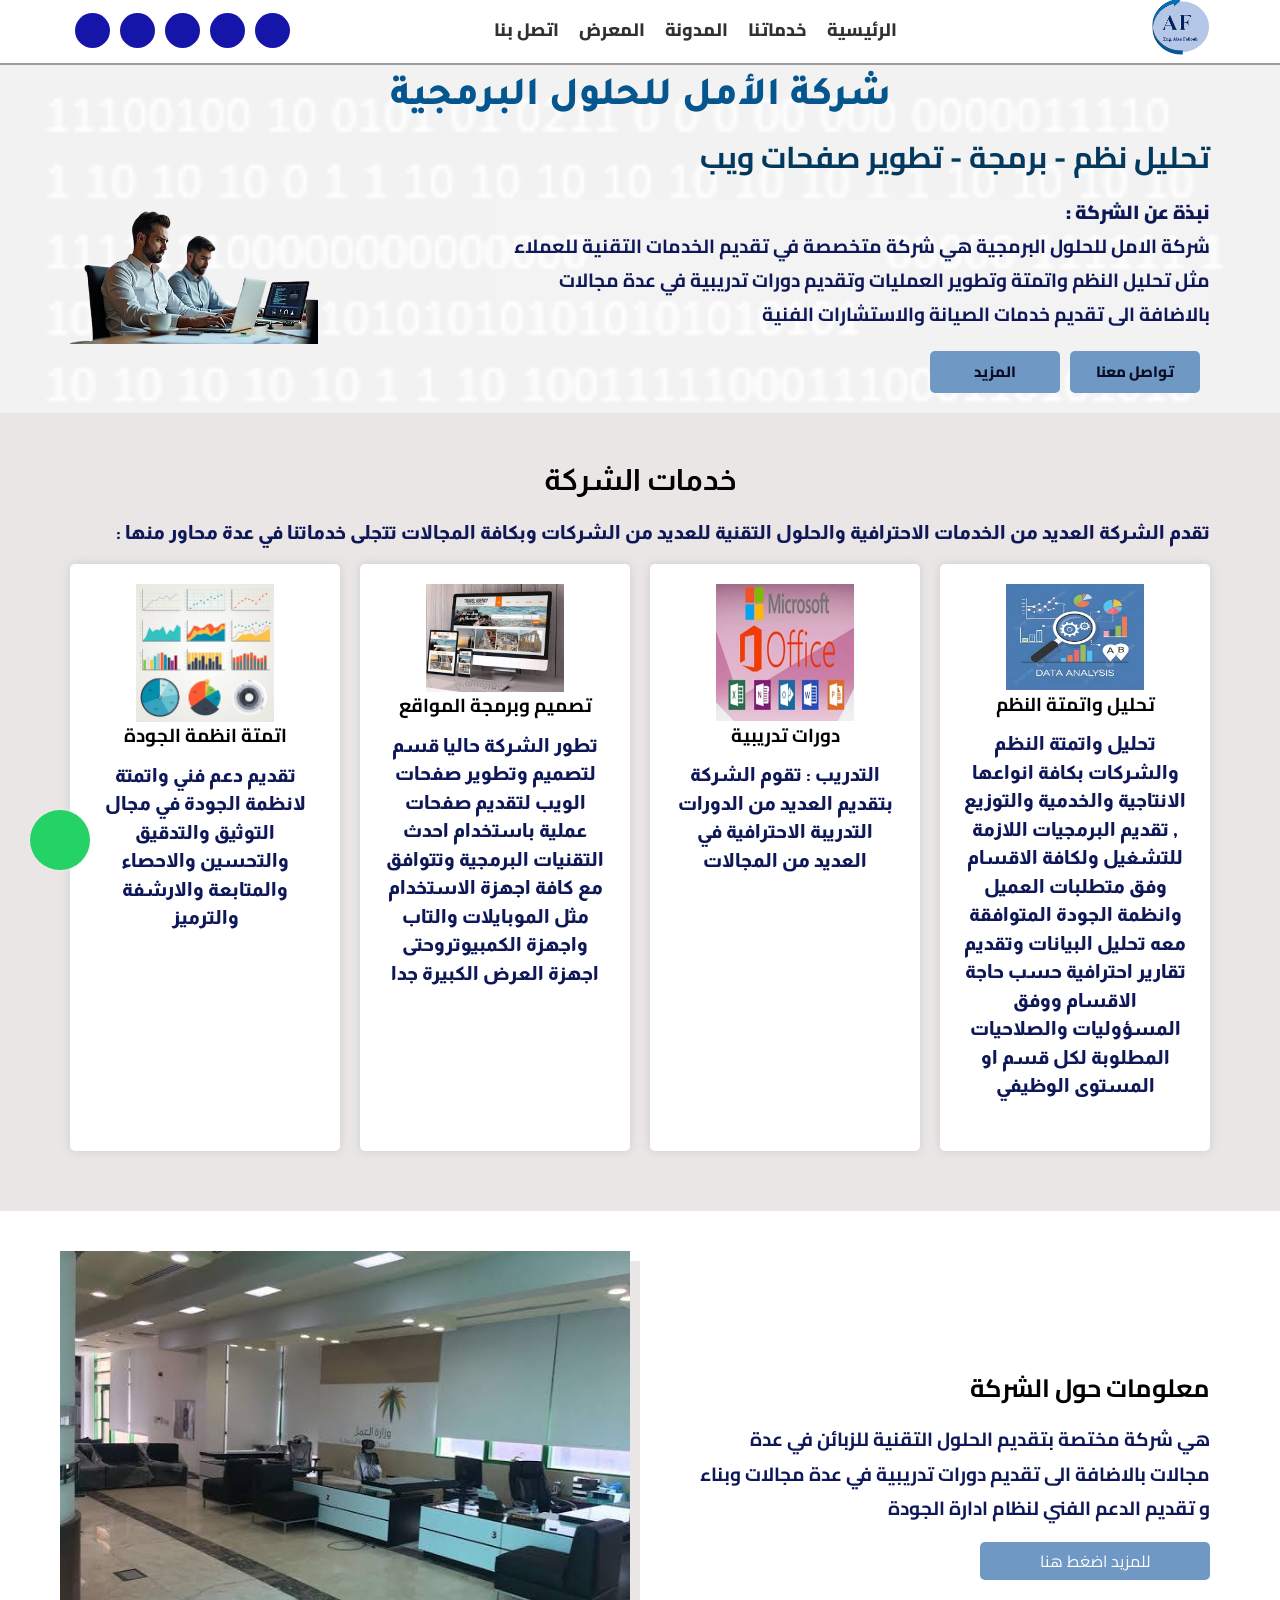
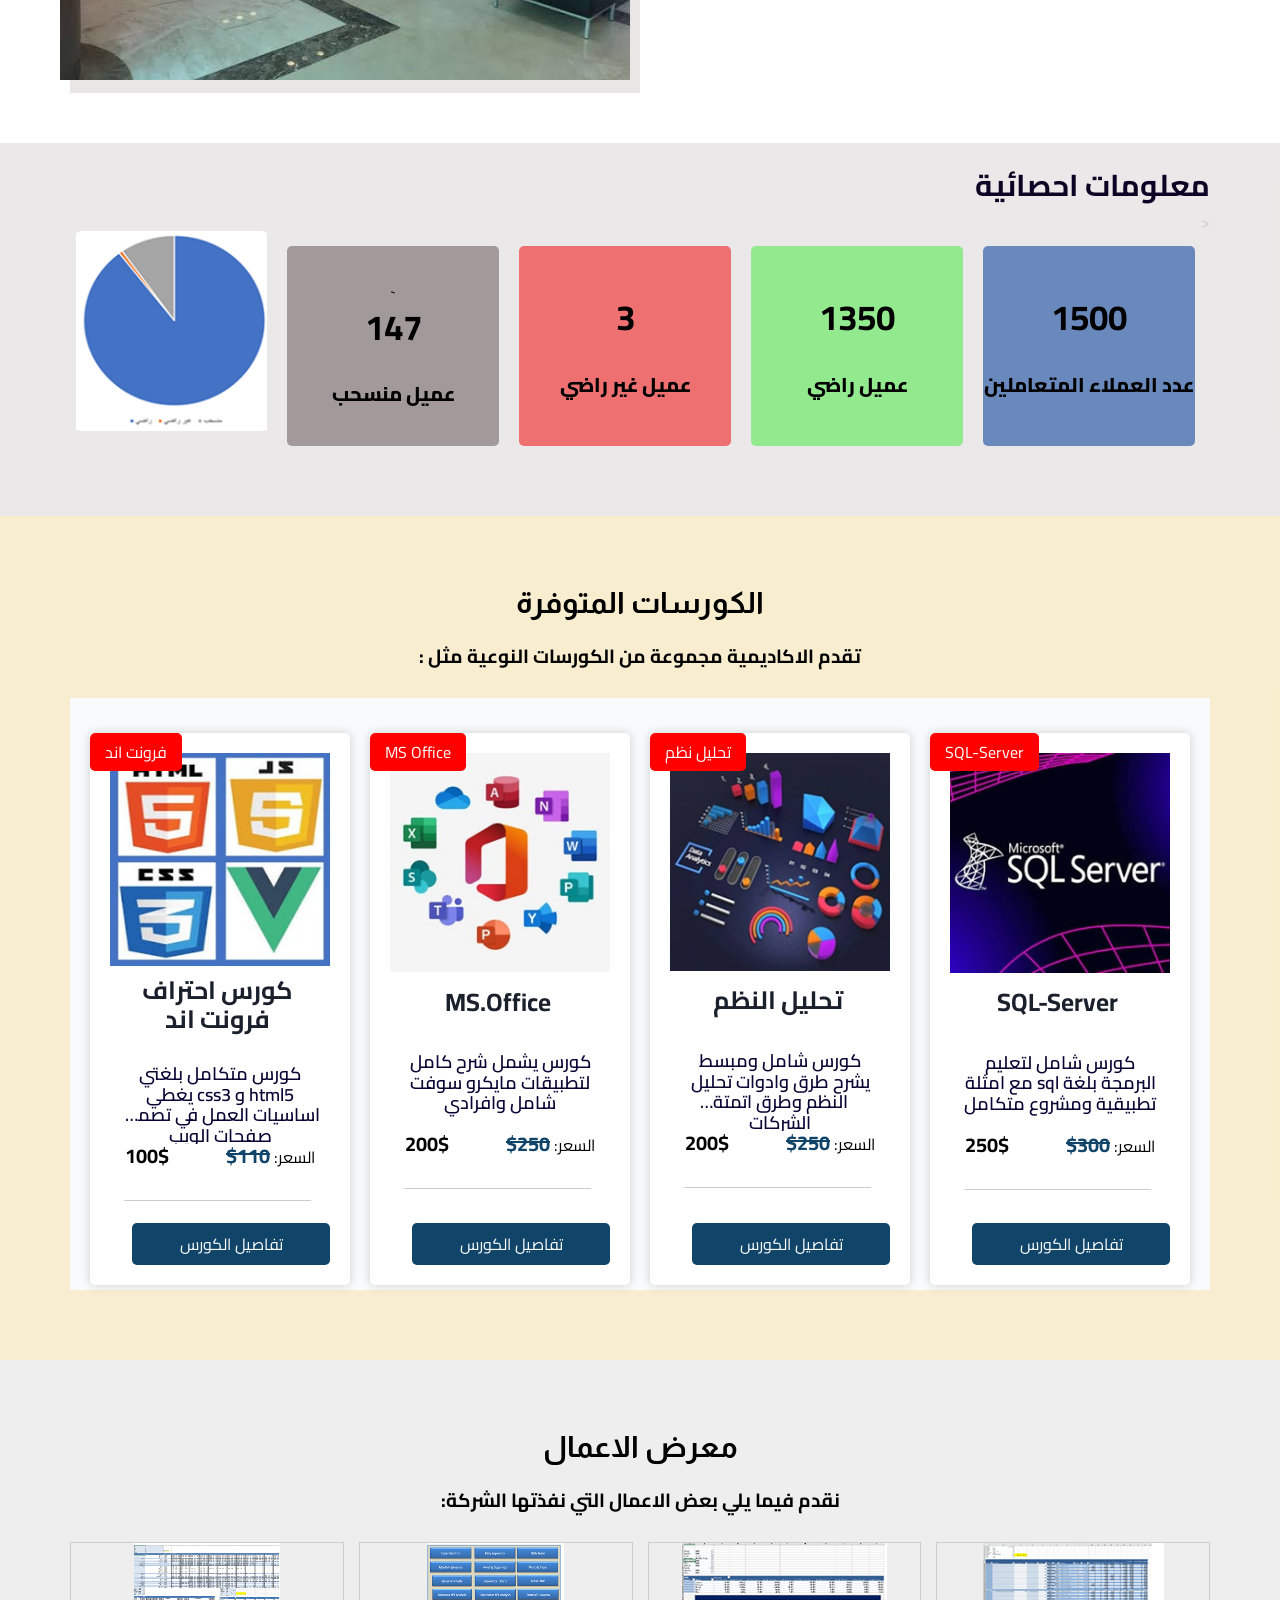
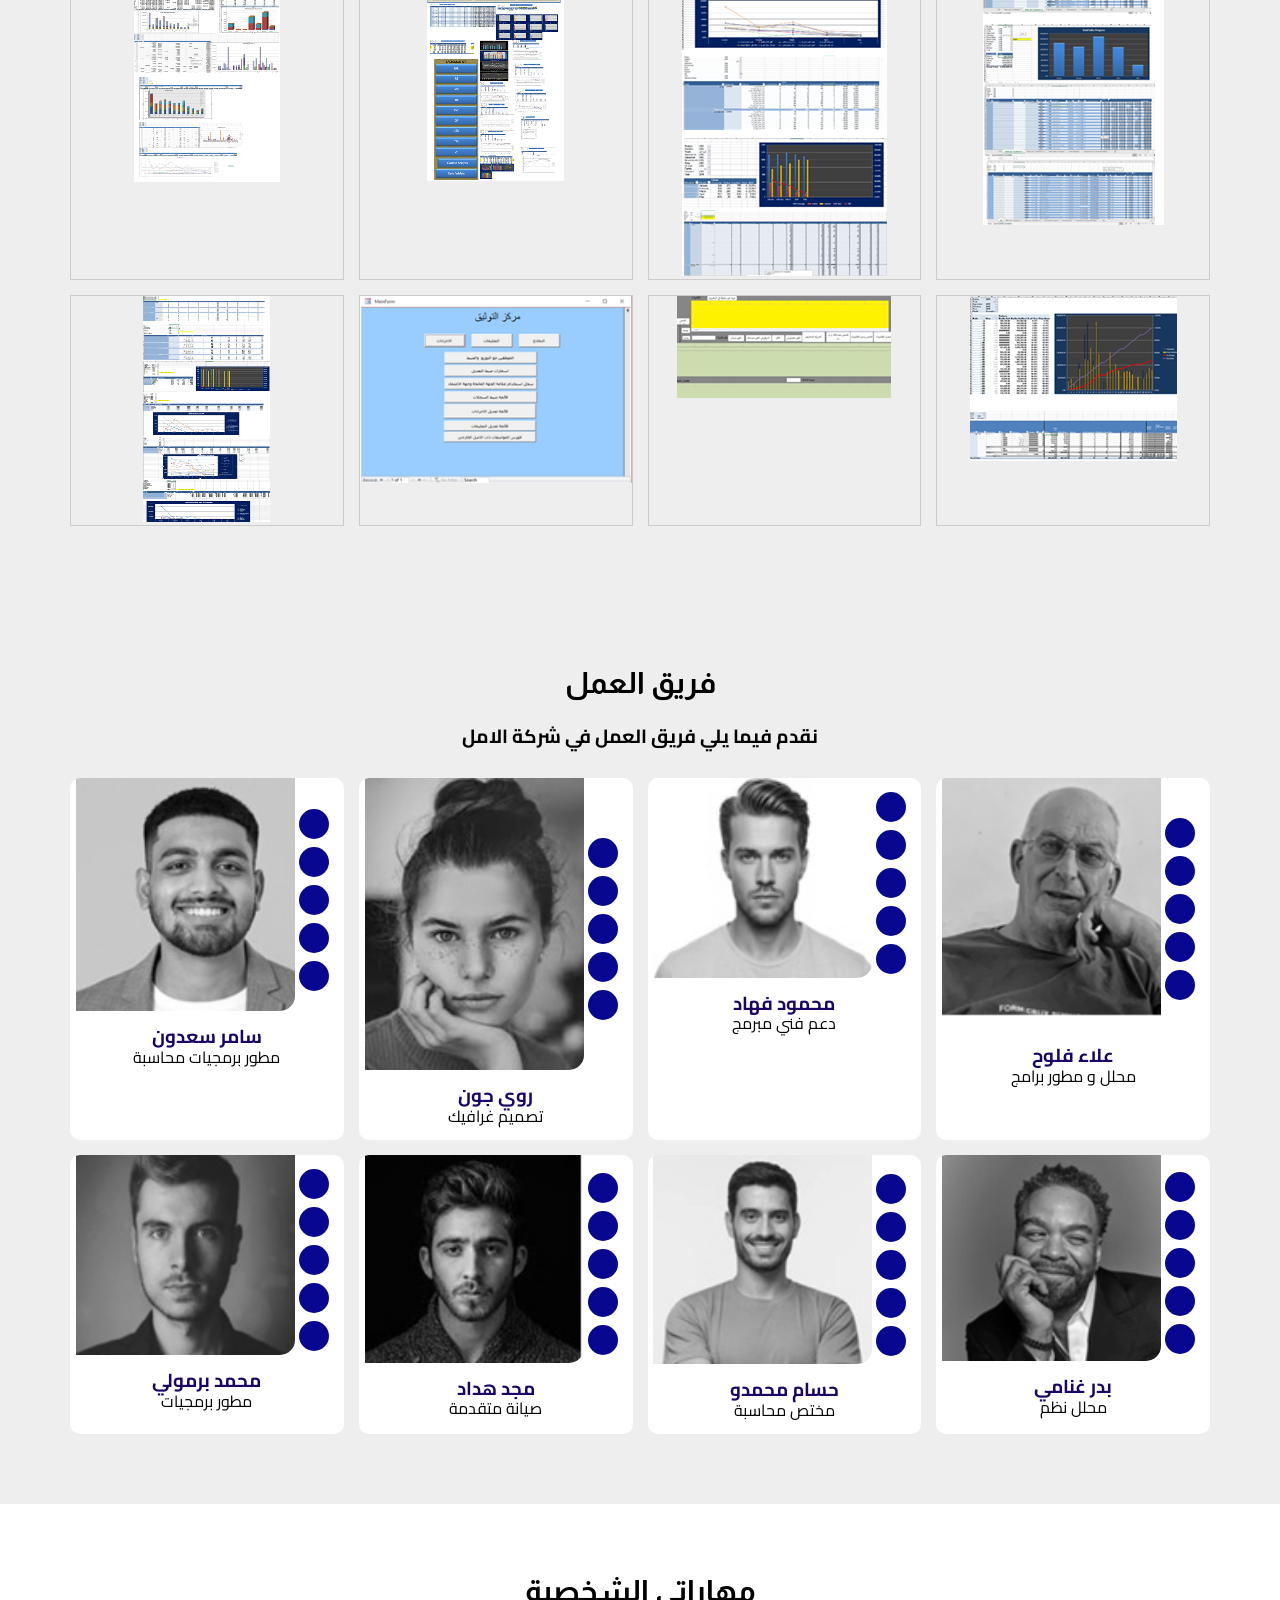
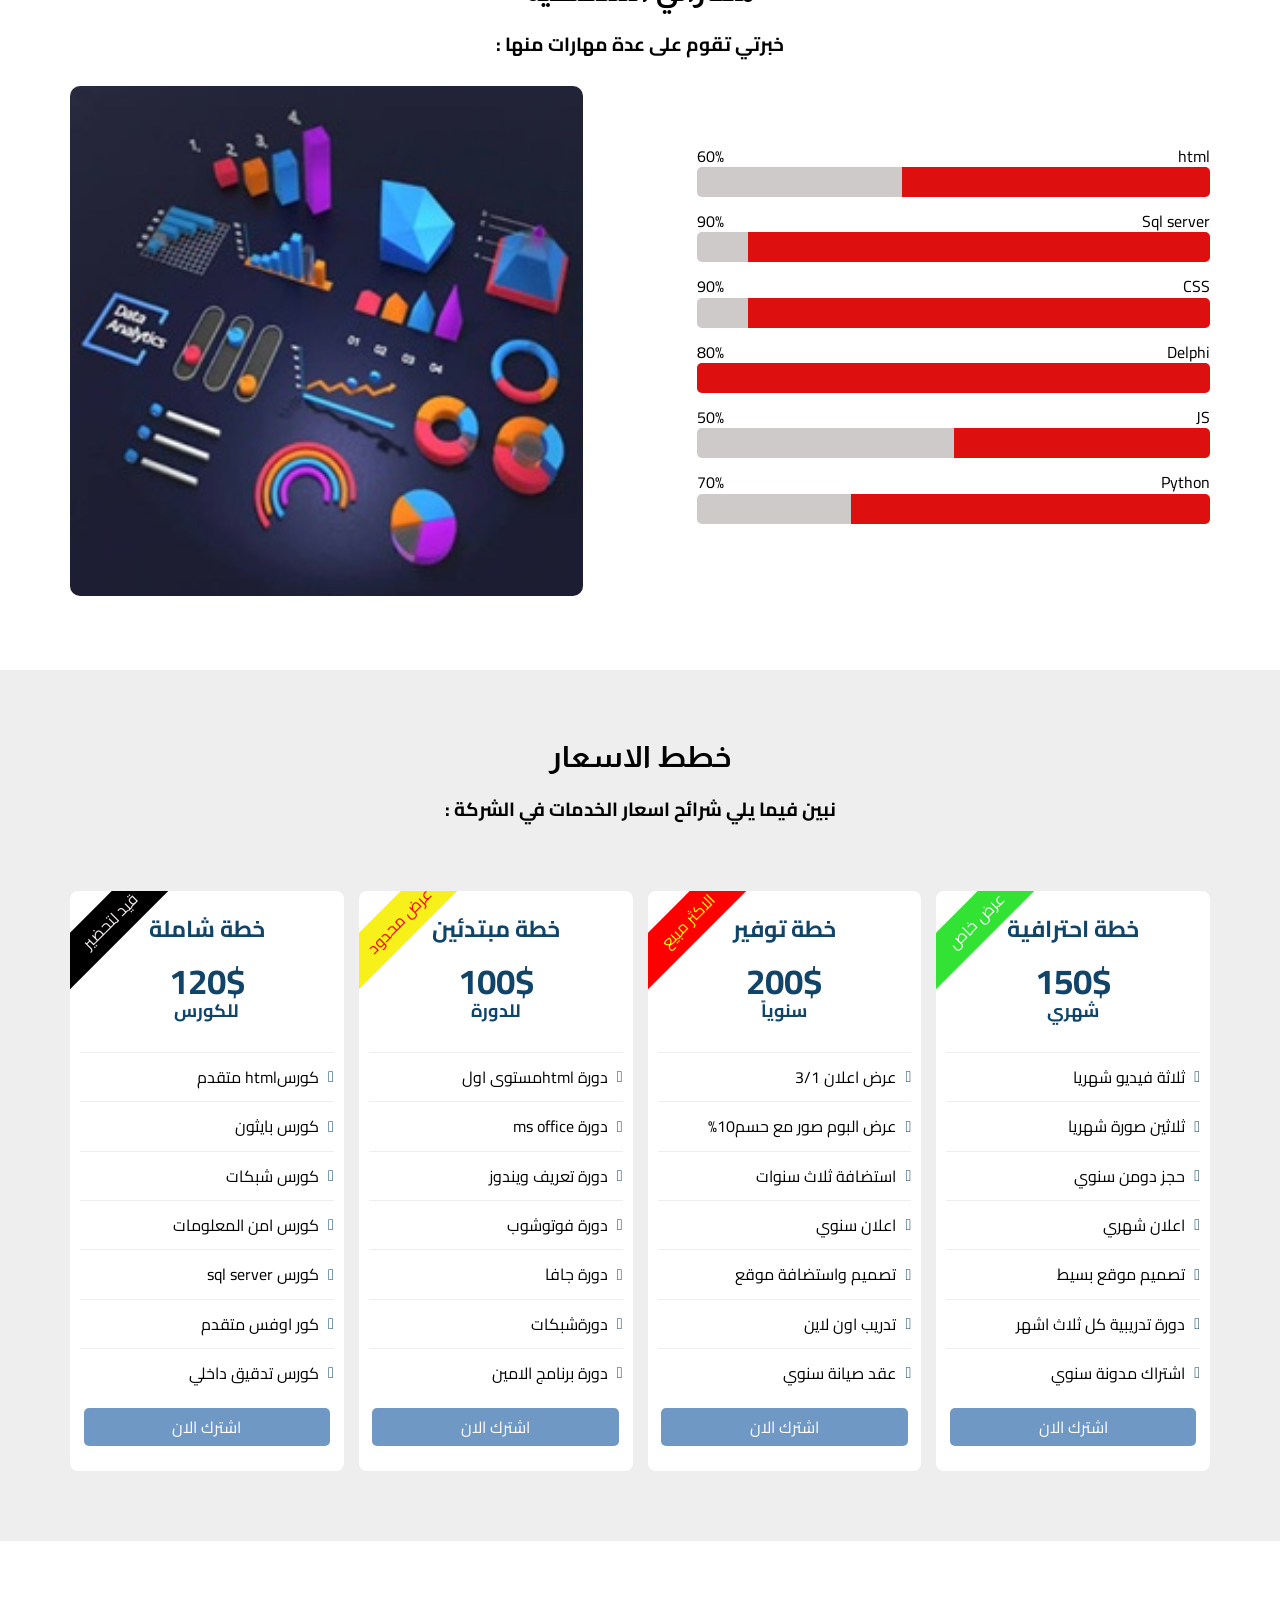
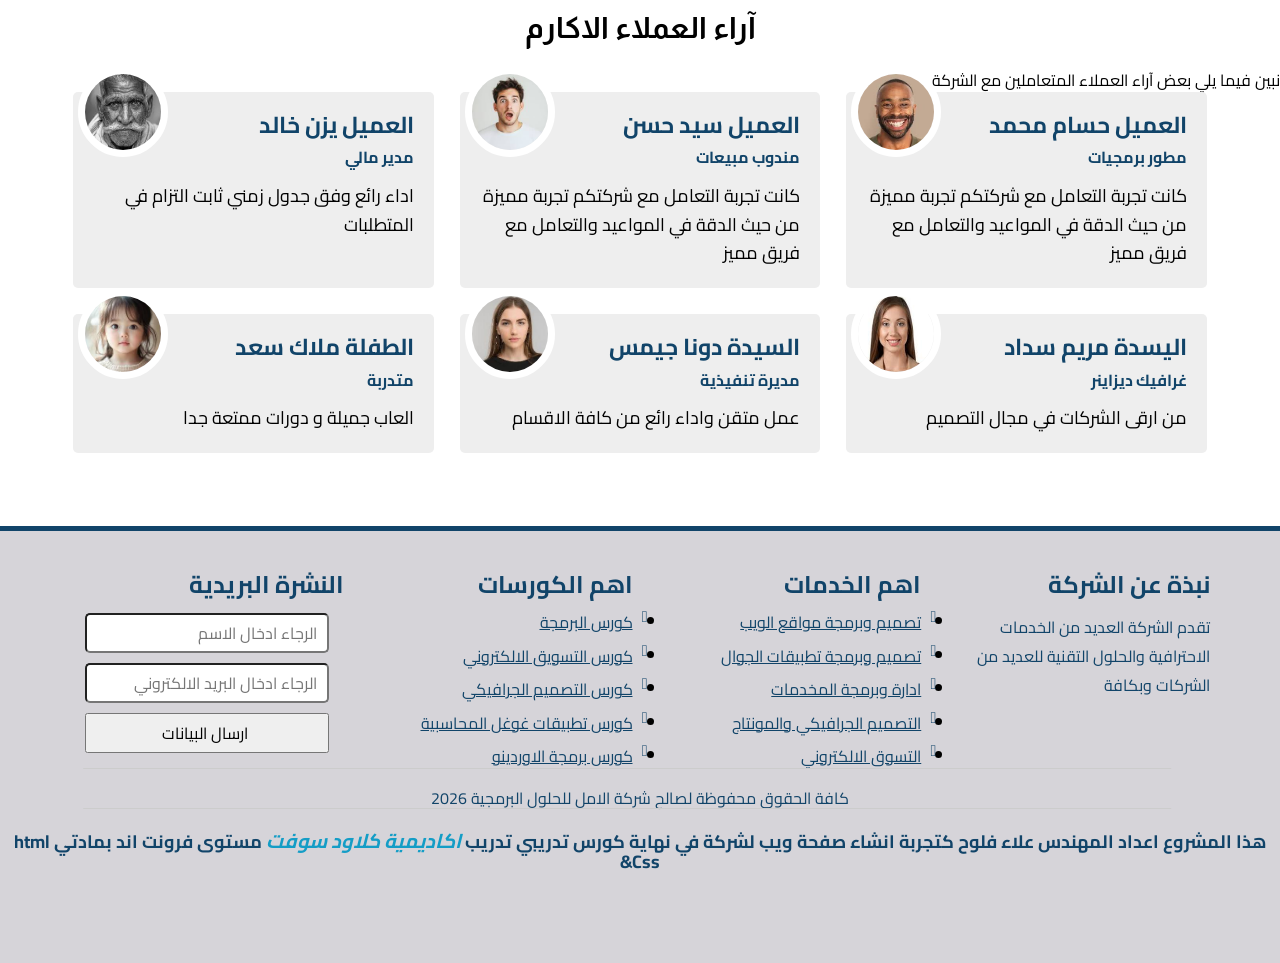
==== commit e05ab03c: "Update index.html" ====
--- a/index.html
+++ b/index.html
@@ -185,7 +185,7 @@
                 <img   src="images/services/web.png" alt="img">
                 <h3>تصميم وبرمجة المواقع </h3>
                 <p> 
-                تطور الشركة حاليا قسم لتصميم وتطوير صفحات الويب لتقديم صفحات عملية باستخدام احدث التقنيات البرمجية  وتتوافق مع كافة اجهزة الاستخدام مثل الموبايلات والتاب وجهزة الكمبيوتروحتى اجهزة العرض الكبيرة جدا  
+                تطور الشركة حاليا قسم لتصميم وتطوير صفحات الويب لتقديم صفحات عملية باستخدام احدث التقنيات البرمجية  وتتوافق مع كافة اجهزة الاستخدام مثل الموبايلات والتاب واجهزة الكمبيوتروحتى اجهزة العرض الكبيرة جدا  
                 </p>
             </div>
              <!--  --------------نهاية الخدمة الثالثة ------------------------------- -->
@@ -245,7 +245,7 @@
   
 <!--========================= start Statistic  section=============================================== -->
 <section class="Statistic">
-    <<h2 class="h3stat">معلومت احصائية </h2>
+    <<h2 class="h3stat">معلومات احصائية </h2>
    
     <div class="overlayer"></div>
   
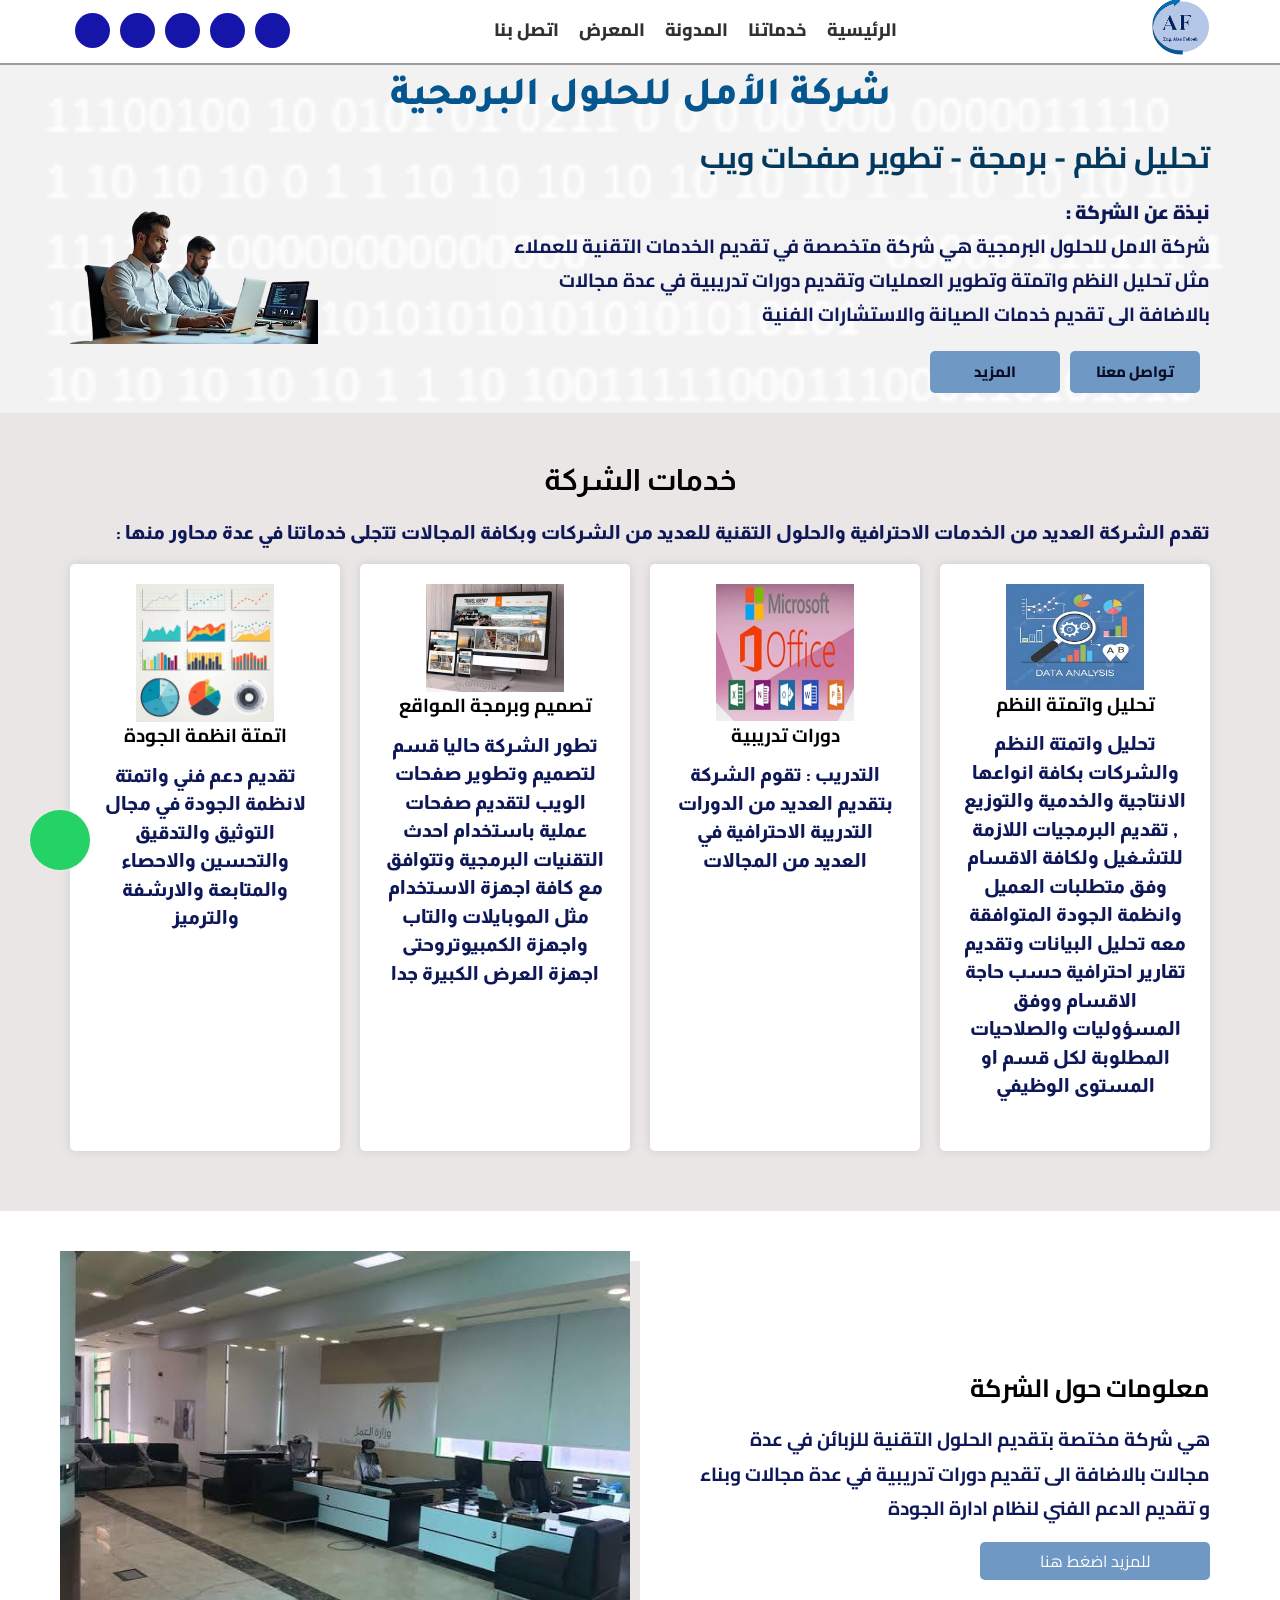
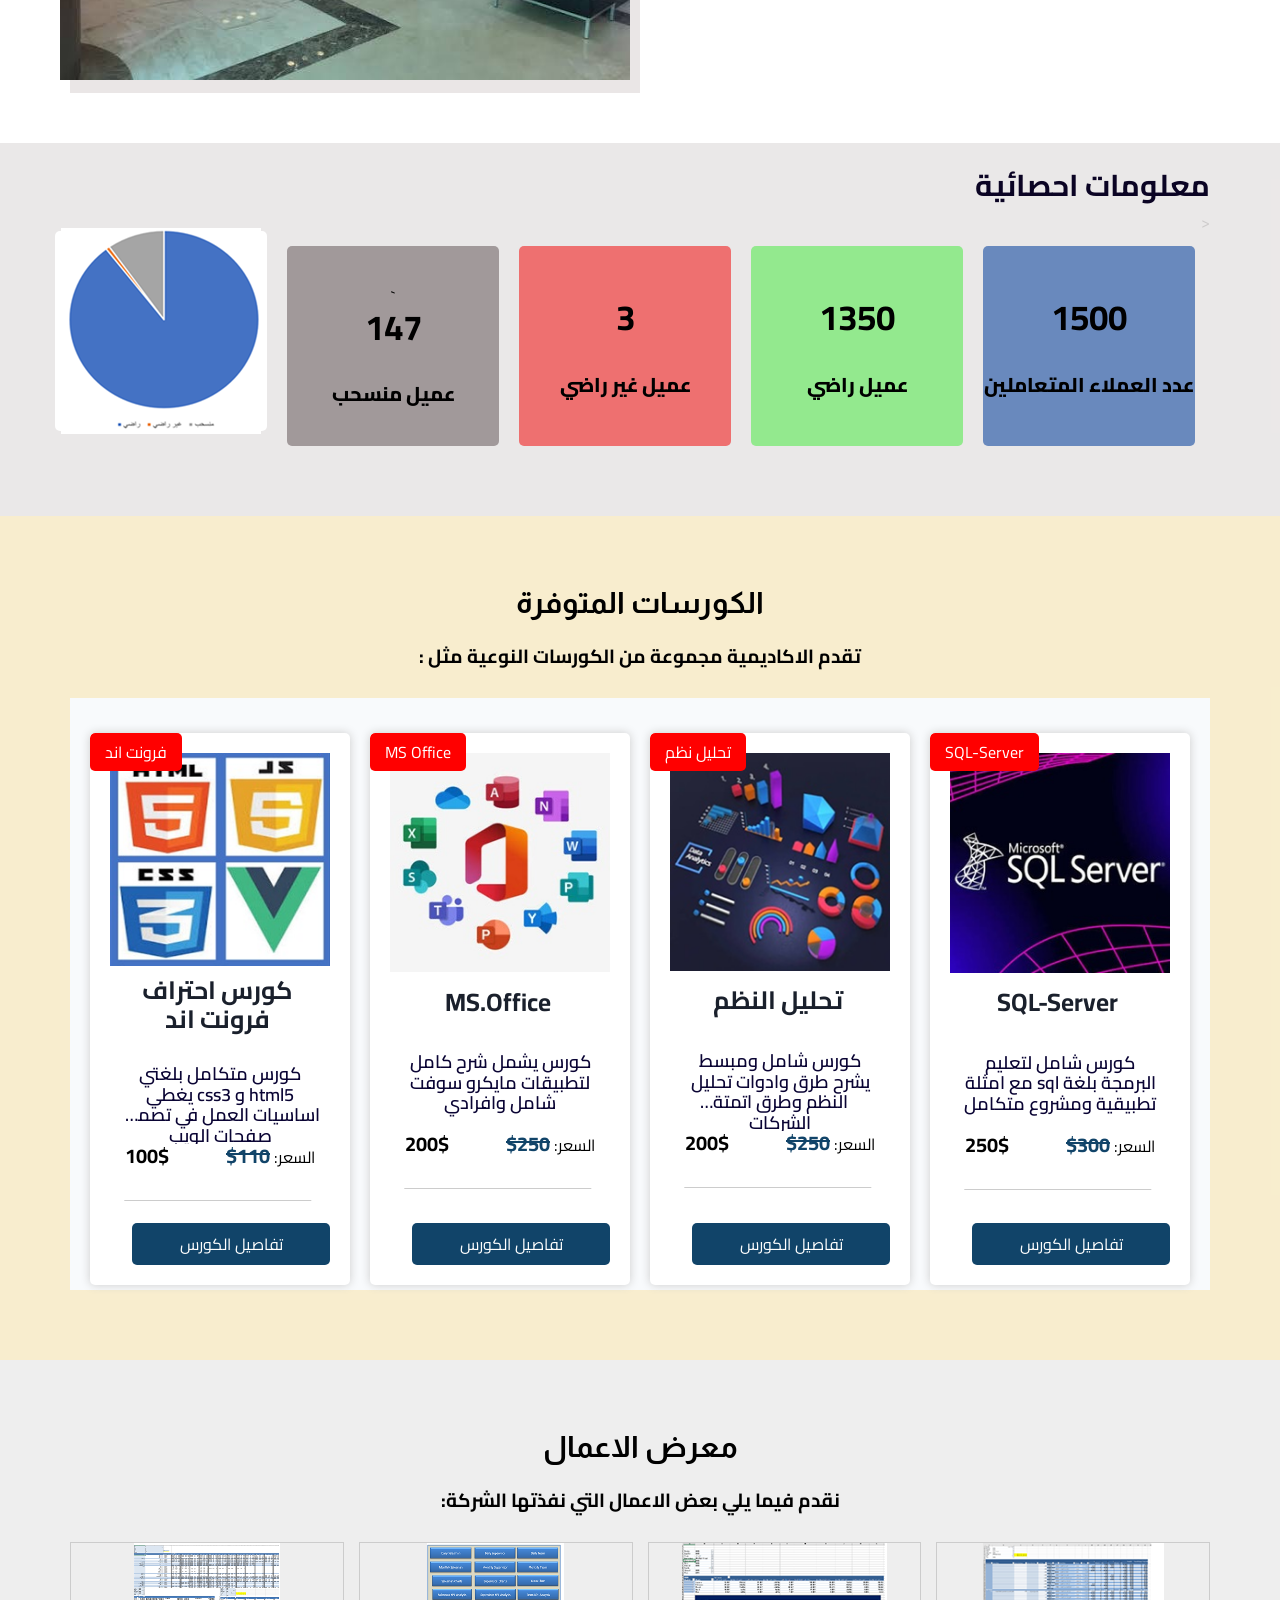
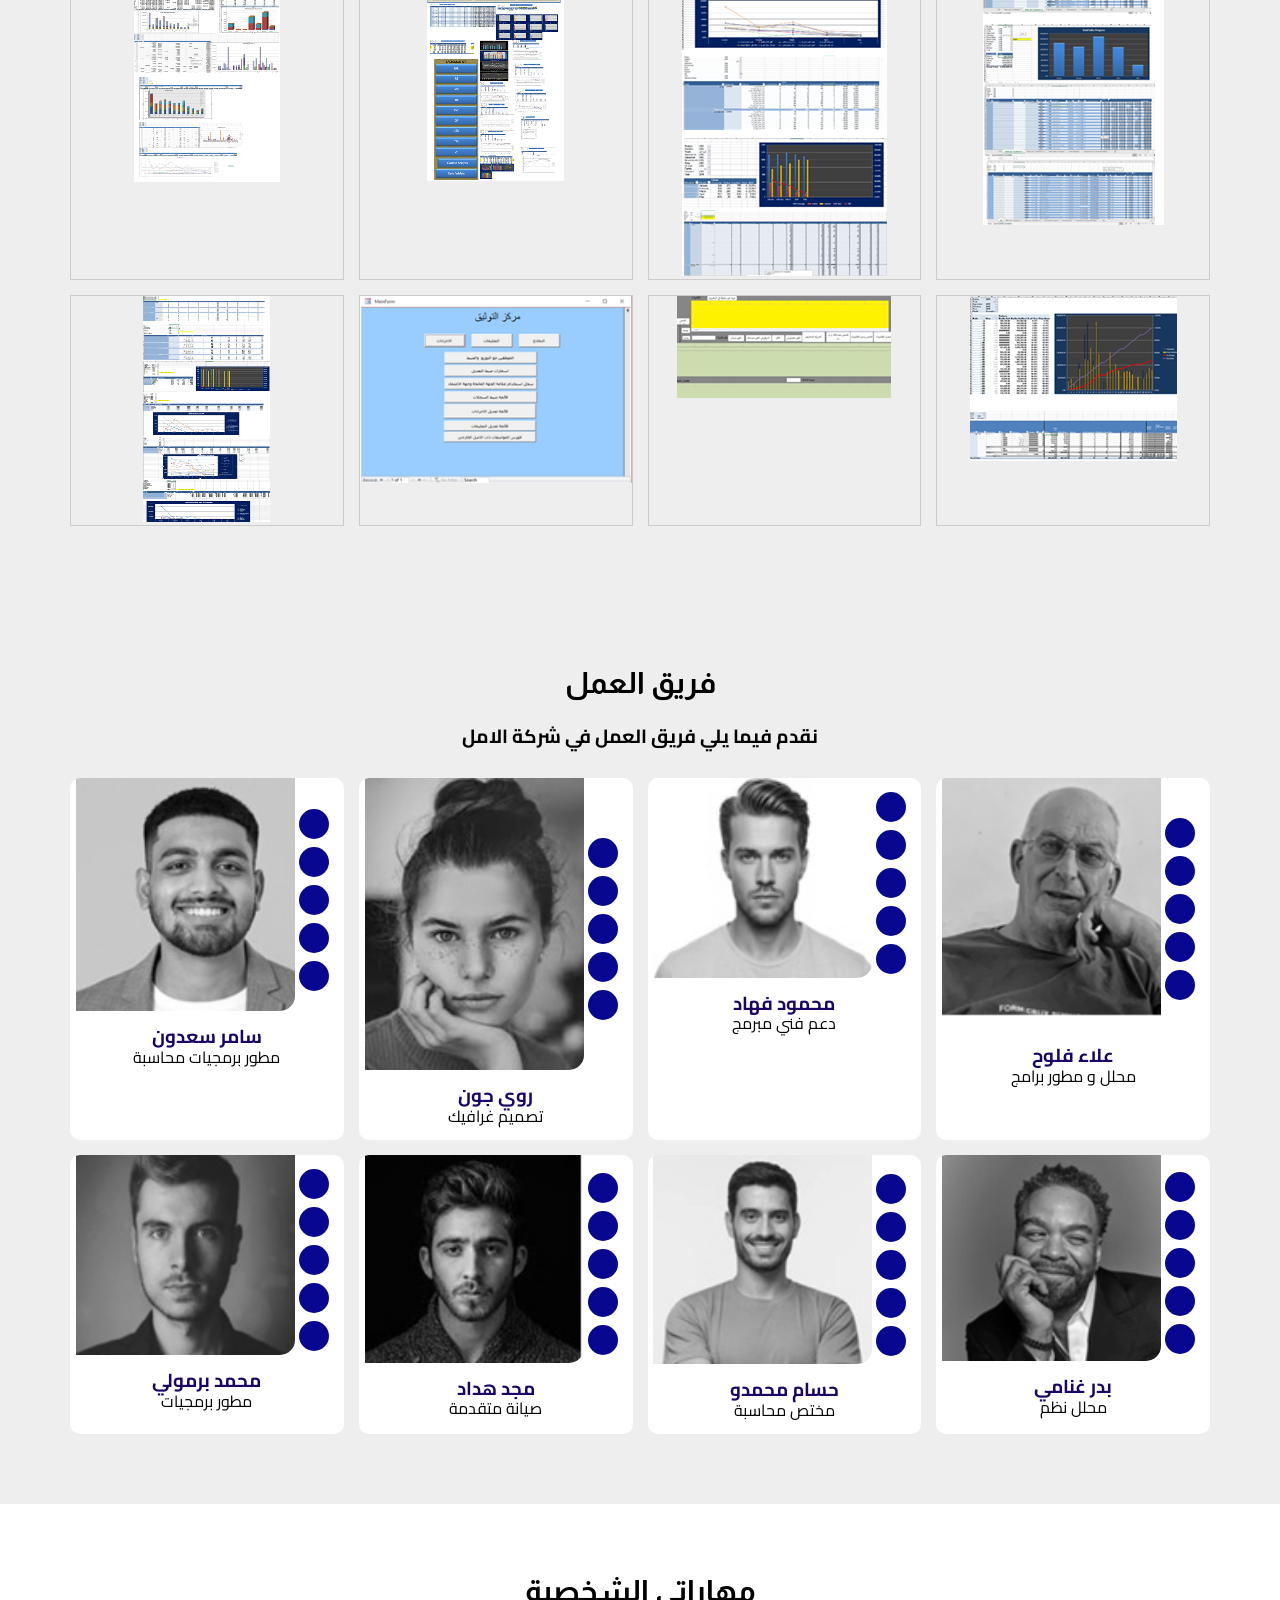
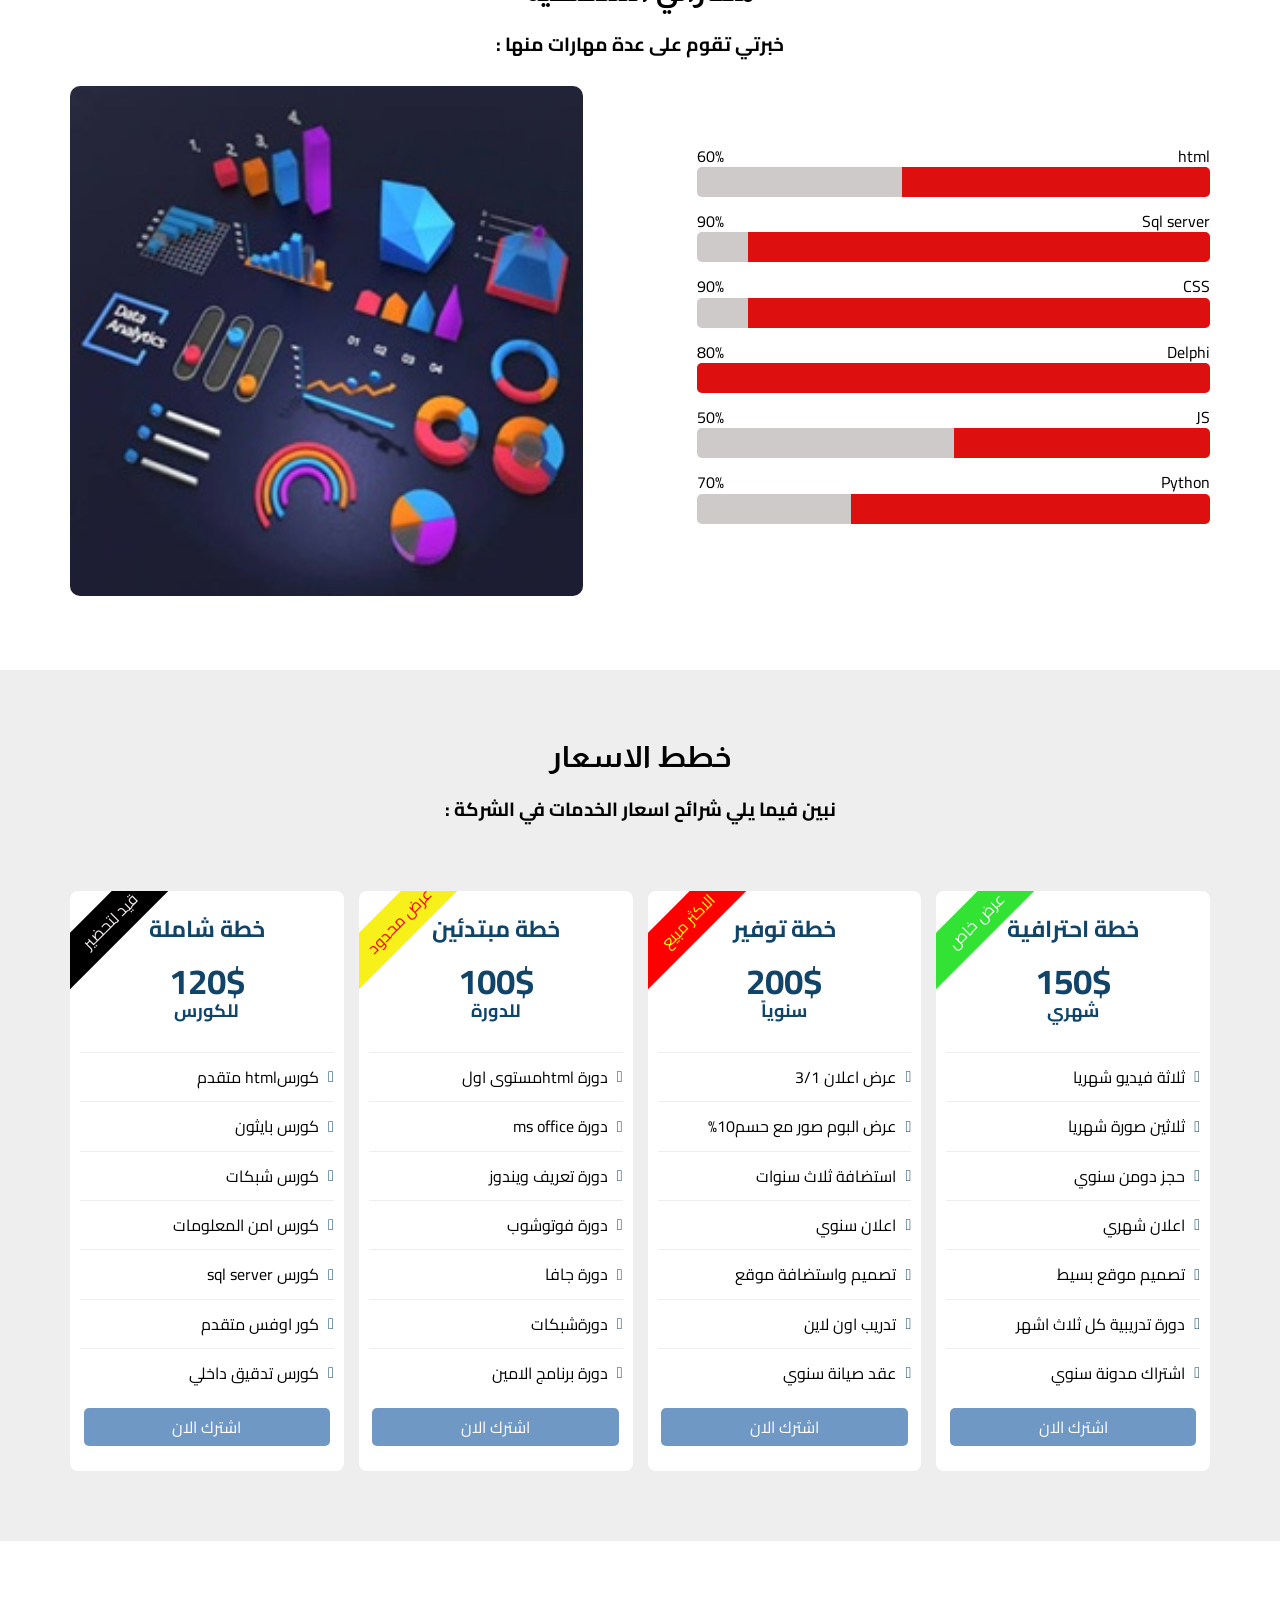
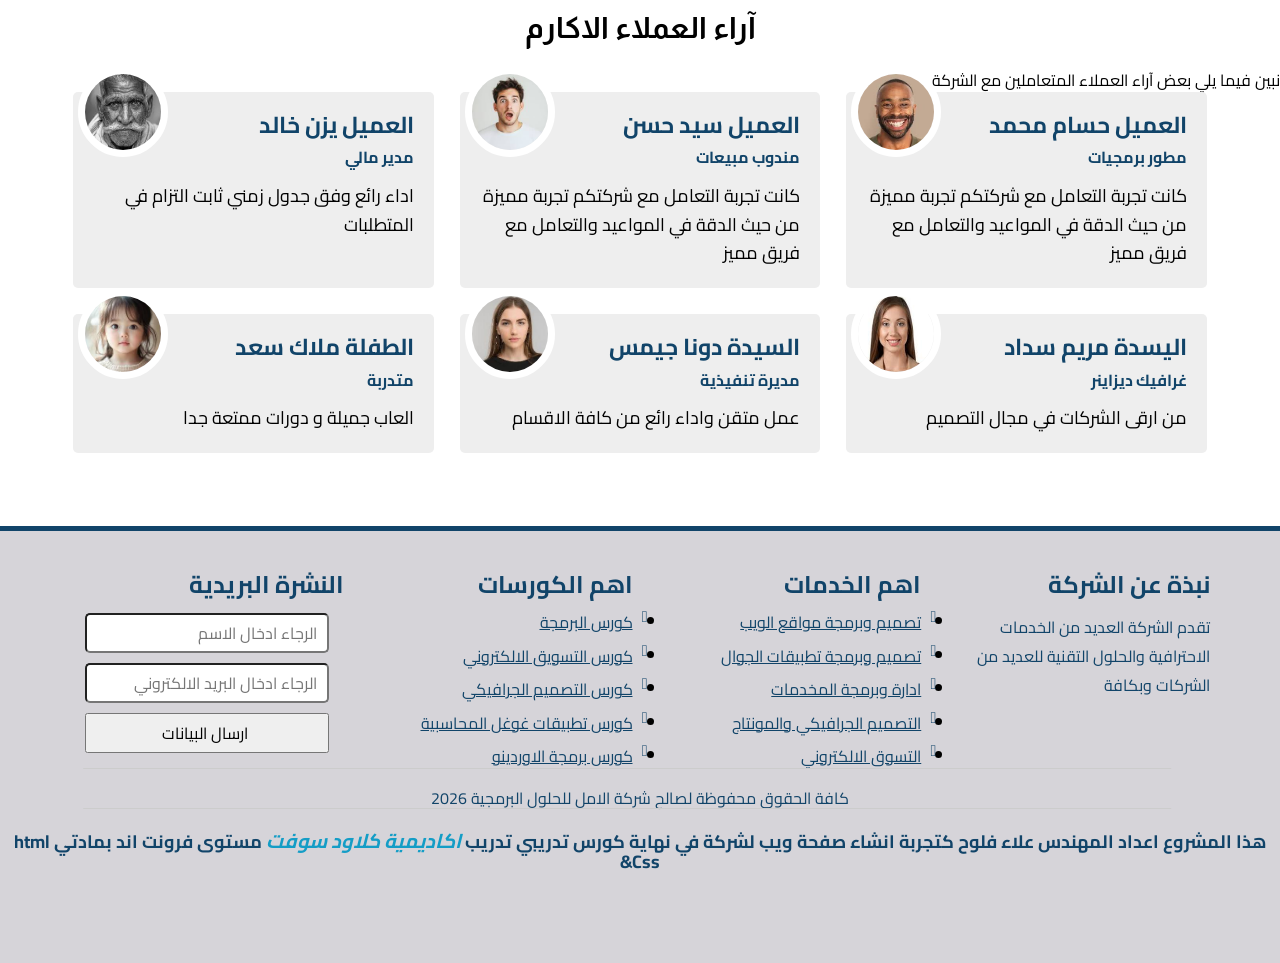
==== commit 169ed6a8: "Update index.html" ====
--- a/index.html
+++ b/index.html
@@ -130,7 +130,7 @@
          <!-- <ul class="desc-ul">
             <li>
                 <p>
-                 تحلبل واتمتة النظم والشركات بكافة انواعها الانتاجية والخدمية والتوزيع , تقديم البرمجيات
+                 تحليل واتمتة النظم والشركات بكافة انواعها الانتاجية والخدمية والتوزيع و تقديم البرمجيات
                   اللازمة للتشغيل ولكافة الاقسام وفق متطلبات العميل وانظمة الجودة المتوافقة معه 
                    تحليل البيانات وتقديم تقارير احترافية حسب حاجة
                     الاقسام ووفق المسؤوليات والصلاحيات المطلوبة لكل قسم او المستوى الوظيفي    
@@ -267,7 +267,7 @@
             <h3>147</h3>
             <p> عميل منسحب </p>
         </div>
-        <div class="stat-img ">
+        <div class="stat stat5 ">
           
             <img  src="images/Statistic/chart2.png" alt="">
             
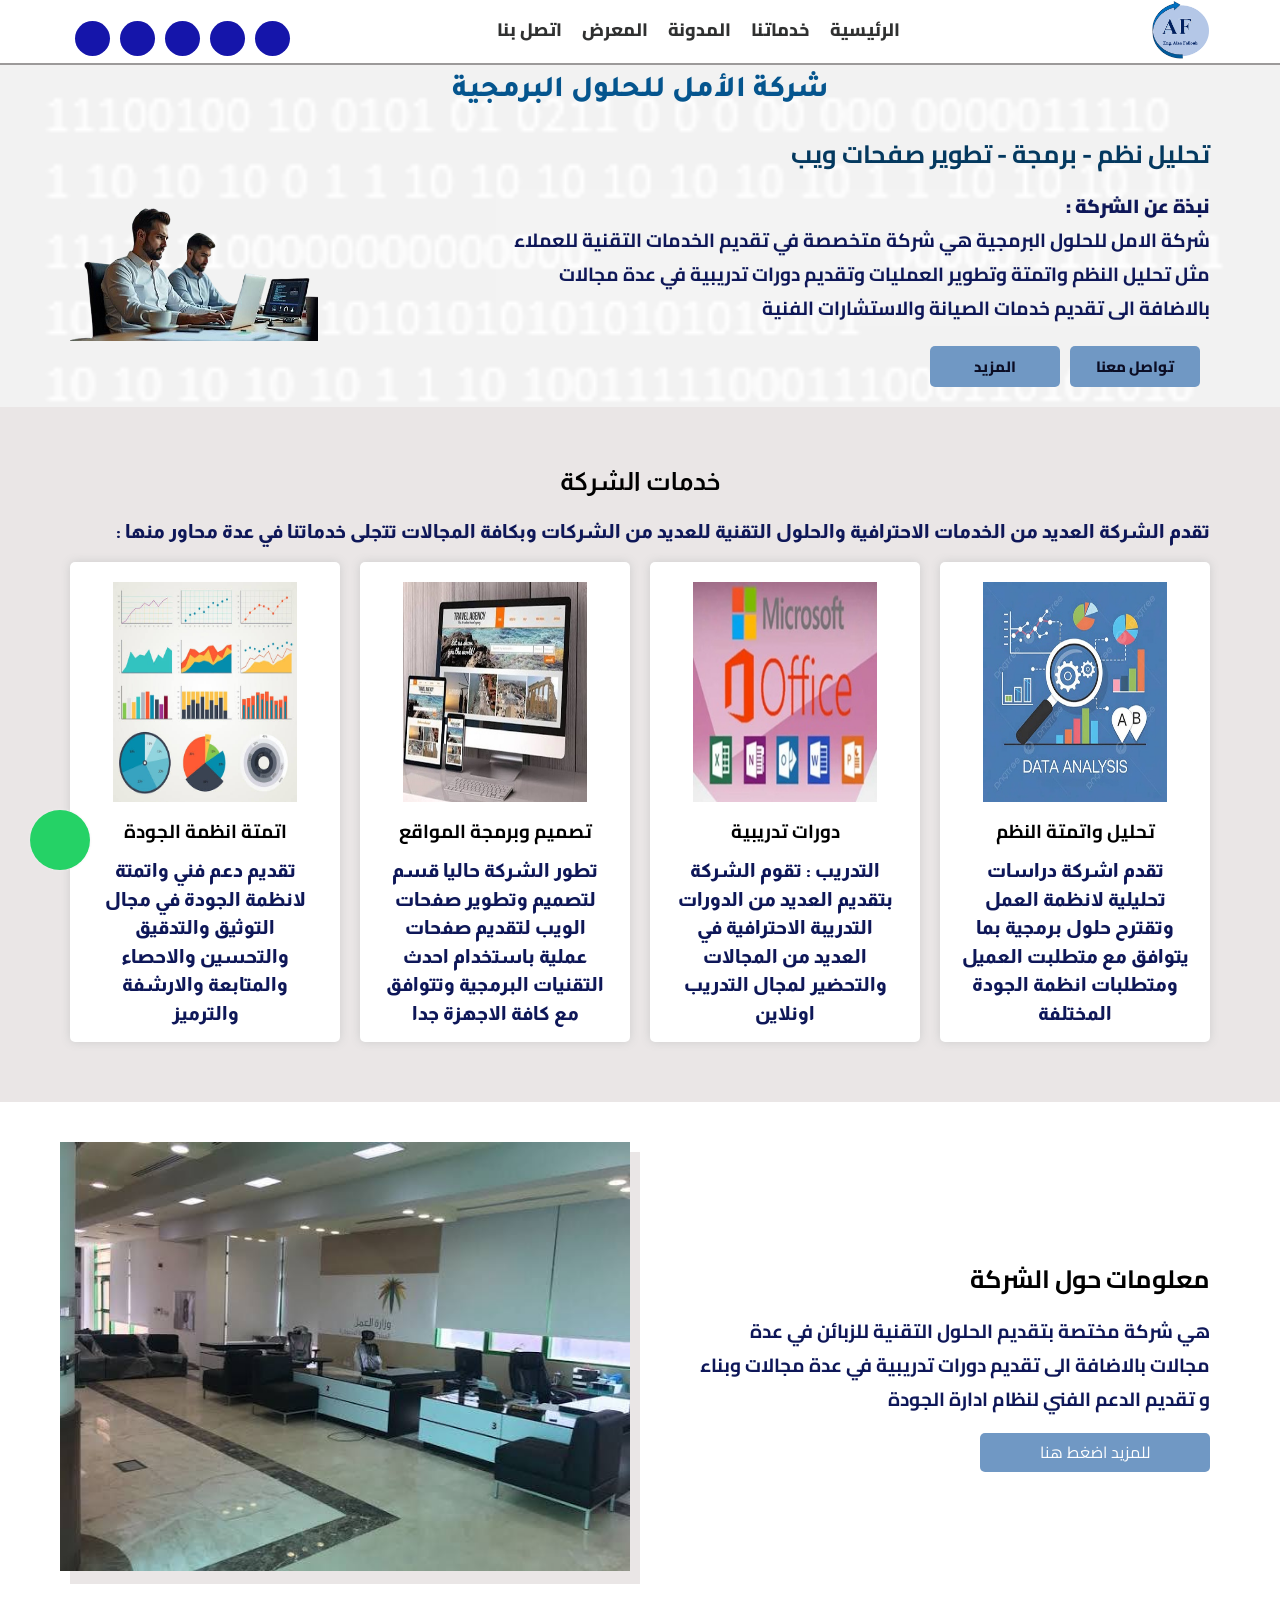
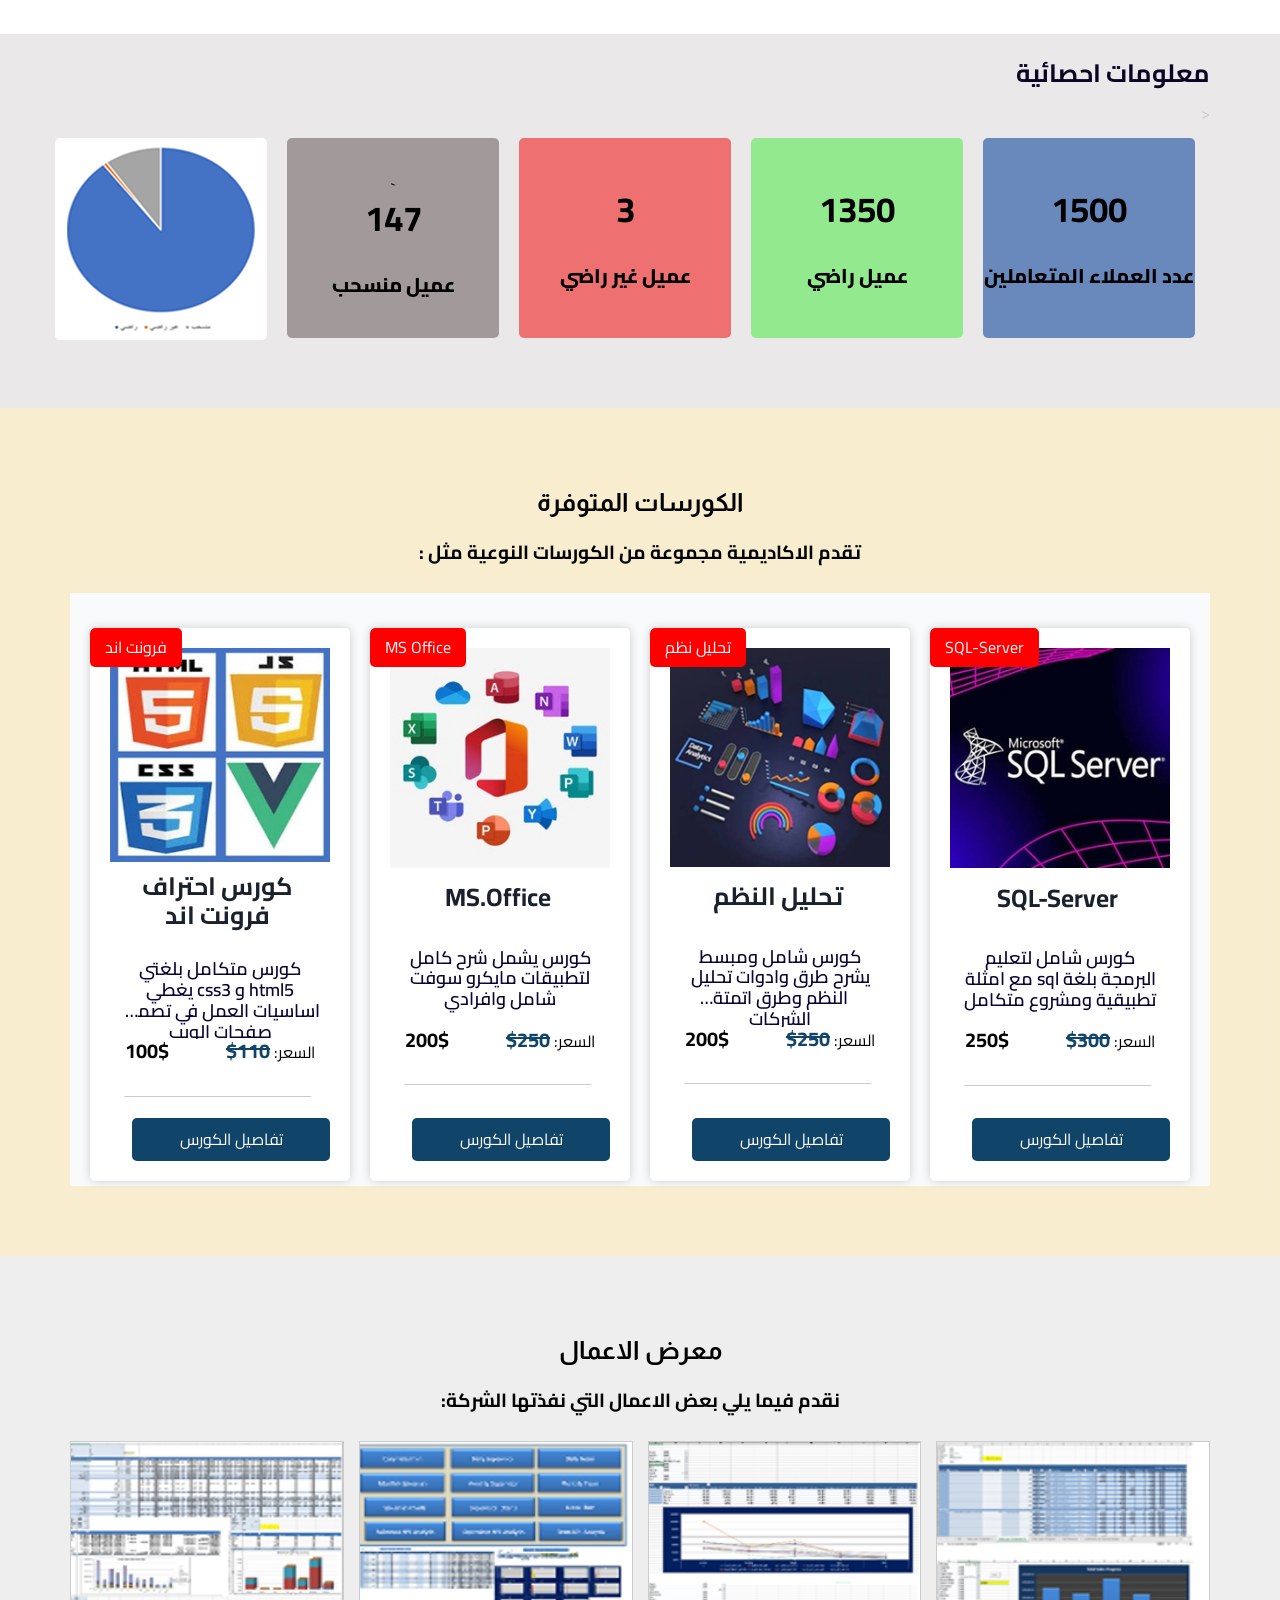
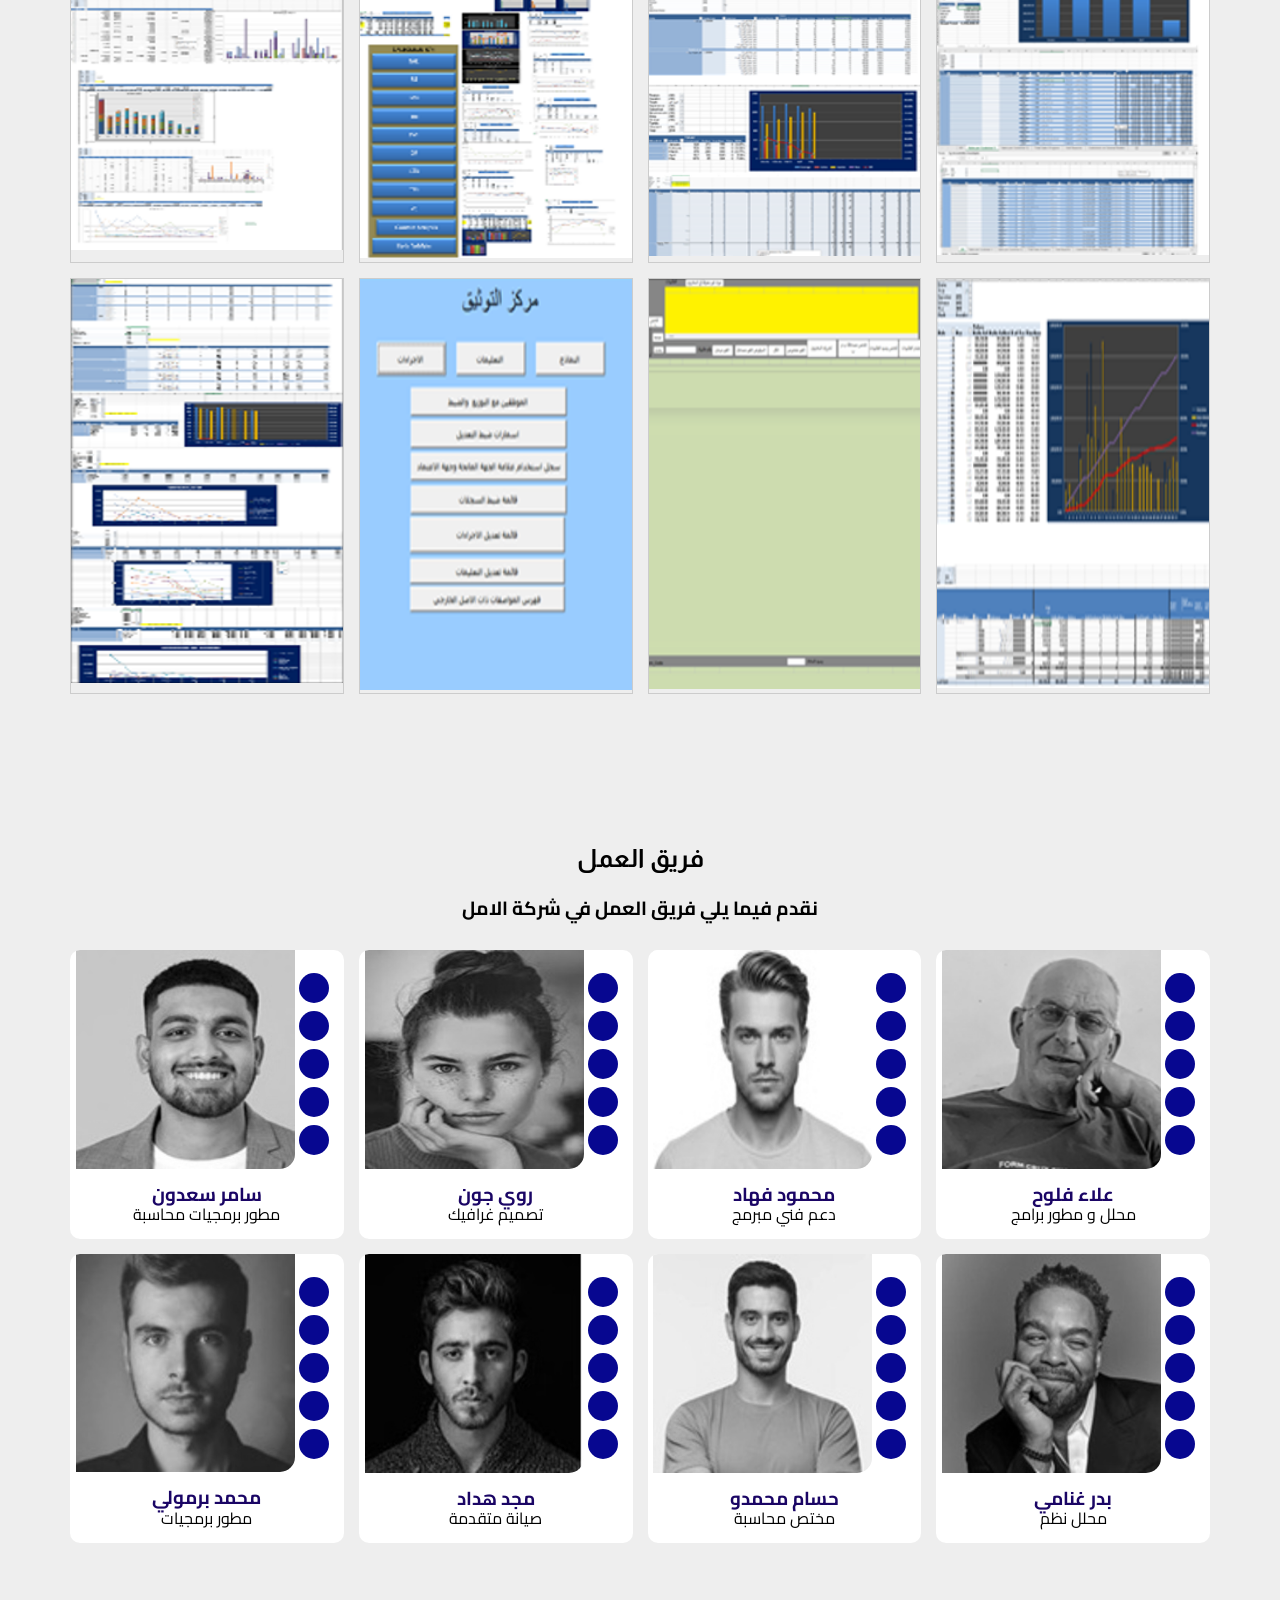
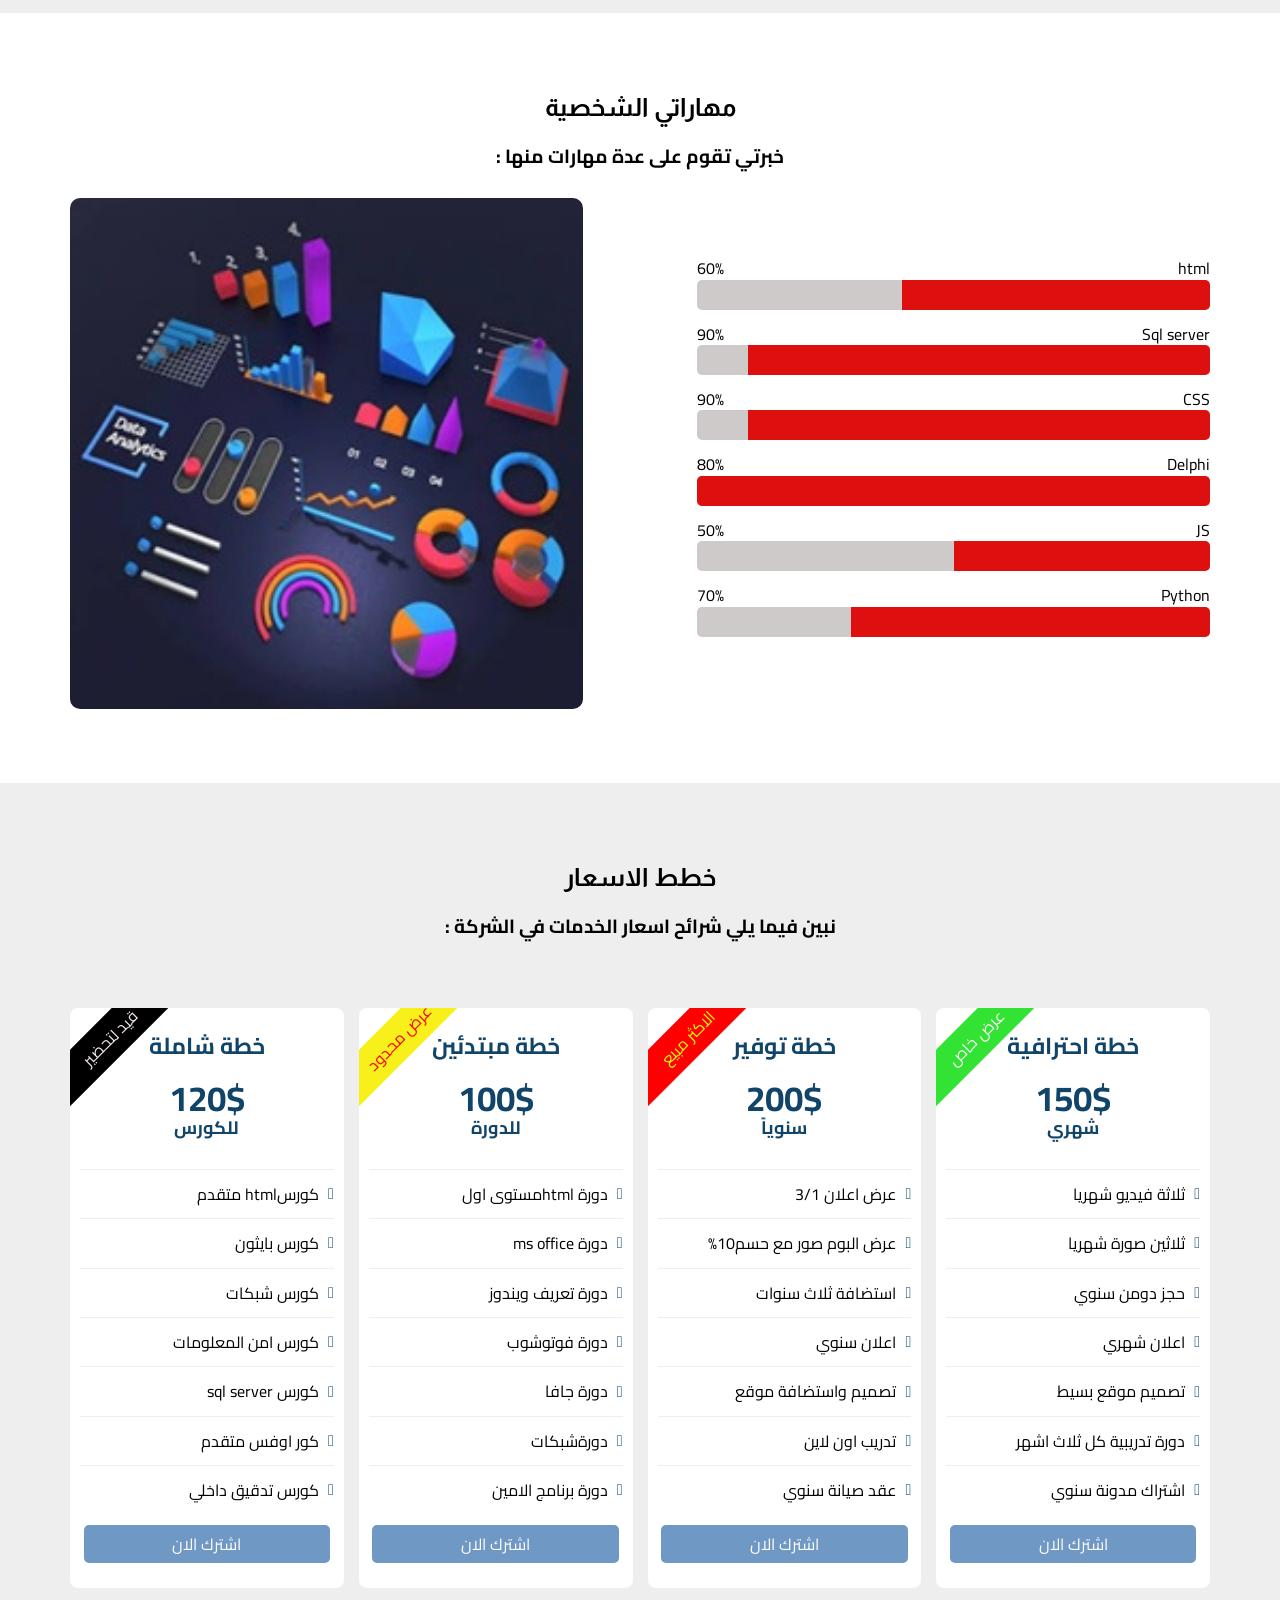
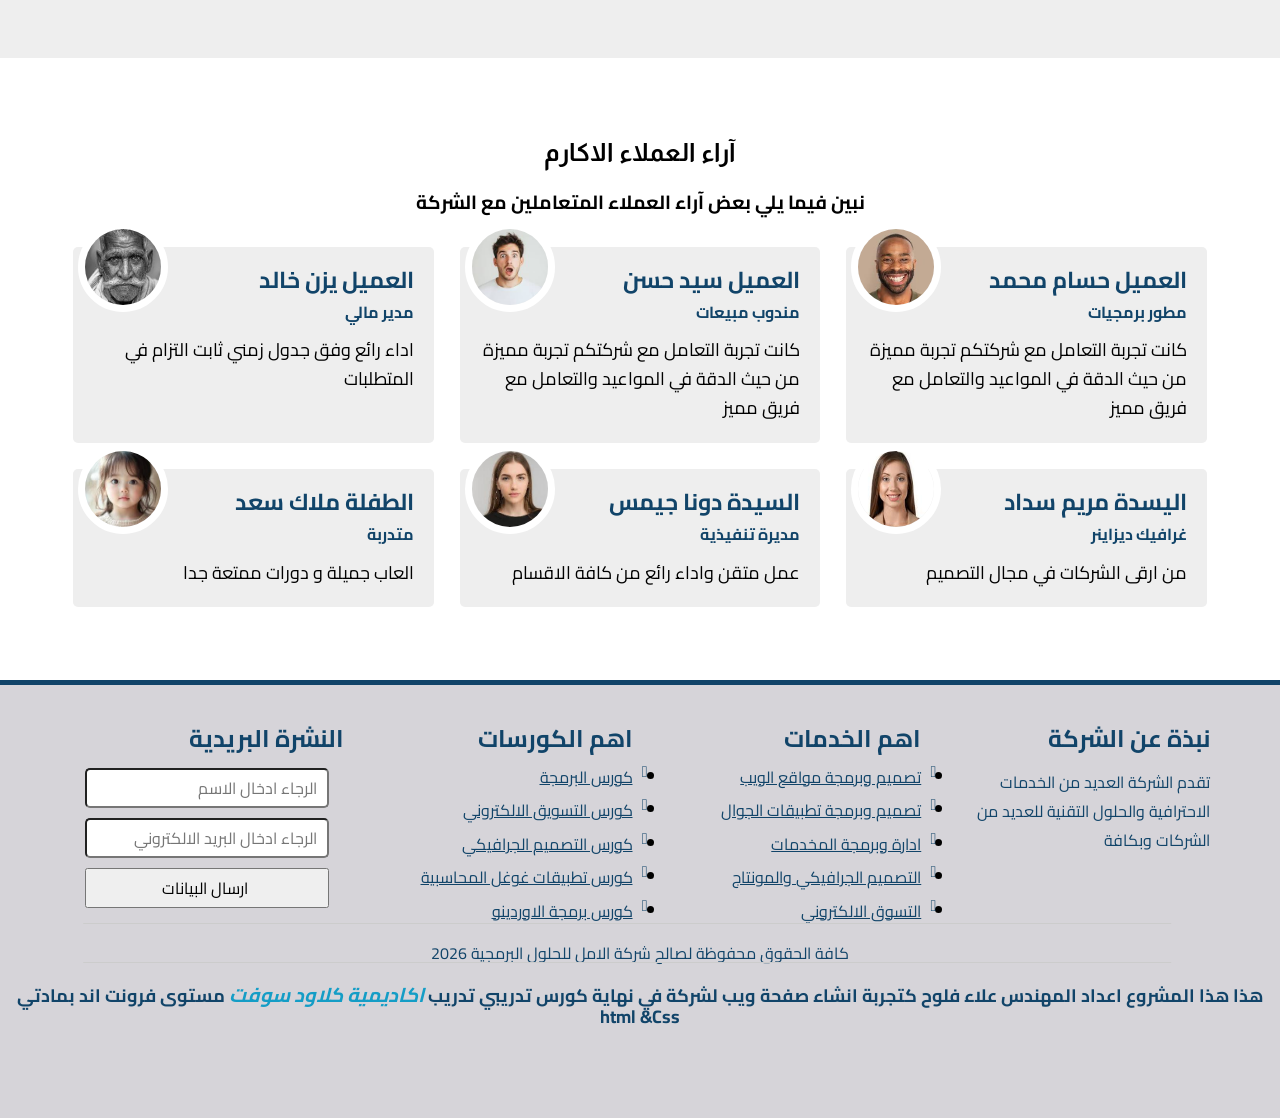
==== commit 1e147794: "Add files via upload" ====
--- a/index.html
+++ b/index.html
@@ -35,7 +35,7 @@
             <!-- ----------------------مقطع اللوغو -------------->
              <div class="div-logo">
                 <img class="imglogo" src="images/logo/alogo.png" alt="">
-                <a class="logo" href="\">
+                <a class="logo" href="/">
                 <!-- <p class="logop">AF</p>
                 <p class="logop2"> Eng. Alaa Fallouh</p> -->
                 <!-- <img  src="images/aflogo.png" alt="logo" class ="Logo-img"> -->
@@ -48,7 +48,7 @@
             <nav>
                 <i id="icon-mobile" class="fa-solid fa-bars nav-tog"></i>
                 <ul id="ul-mobile" class="h-list">
-                    <li class="active"><a href="https://alaafallouh.github.io/Project1/" target="_self">الرئيسية</a></li>
+                    <li class="active"><a href="/" targit="">الرئيسية</a></li>
                     <li><a href="#cerveces">خدماتنا</a></li>
                     <li> <a href="#">المدونة</a></li>
                     <li> <a href="#Portfoilo">المعرض </a></li>
@@ -127,35 +127,7 @@
               للعديد من الشركات وبكافة
                المجالات  تتجلى خدماتنا في عدة محاور منها : 
         </p>
-         <!-- <ul class="desc-ul">
-            <li>
-                <p>
-                 تحليل واتمتة النظم والشركات بكافة انواعها الانتاجية والخدمية والتوزيع و تقديم البرمجيات
-                  اللازمة للتشغيل ولكافة الاقسام وفق متطلبات العميل وانظمة الجودة المتوافقة معه 
-                   تحليل البيانات وتقديم تقارير احترافية حسب حاجة
-                    الاقسام ووفق المسؤوليات والصلاحيات المطلوبة لكل قسم او المستوى الوظيفي    
-                </p>
-            </li>
-            <li>
-                <p>
-            التدريب : تقوم الشركة بتقديم العديد من الدورات التدريبة الاحترافية  في العديد من المجالات 
-                </p>
-            </li>
-            <li>
-                <p>
-                    اعداد وتطوير صفحات ويب وفق احدث الانظمة المتاحة وتتناسب مع كافة اجهزة العمل 
-                     المتوفرة من الموبايل الى اجهزة الكمبيوتر و اكبر شاشات العرض 
-                </p>
-            </li>
-            <li>
-                <p>
-                    تقديم دعم فني واتمتة لانظمة الجودة  في مجال التوثيق
-                     والتدقيق والتحسين  والاحصاء  والمتابعة  والارشفة والترميز 
-                </p>
-            </li>
-         </ul> -->
- 
-        <!-- </p> -->
+      
         <!-- مقطع الخدمات الرئيسي  =======================-->
         <div class="all-servecies">
             <!-- --------------بداية الخدمة الاولى ------------------------ -->
@@ -163,10 +135,8 @@
                 <img  src="images/services/datn.png" alt="img">
                 <h3>تحليل واتمتة النظم</h3>
                 <p> 
-                      تحليل واتمتة النظم والشركات بكافة انواعها الانتاجية والخدمية والتوزيع , تقديم البرمجيات
-                  اللازمة للتشغيل ولكافة الاقسام وفق متطلبات العميل وانظمة الجودة المتوافقة معه 
-                   تحليل البيانات وتقديم تقارير احترافية حسب حاجة
-                    الاقسام ووفق المسؤوليات والصلاحيات المطلوبة لكل قسم او المستوى الوظيفي  
+    تقدم اشركة دراسات تحليلية لانظمة العمل وتقترح حلول برمجية بما يتوافق مع متطلبت العميل ومتطلبات انظمة الجودة المختلفة 
+         
                 </p>
             </div>
             <!--  --------------نهاية الخدمة الاولى ------------------------------- -->
@@ -175,7 +145,7 @@
                 <img  src="images/services/MS.png" alt="img">
                 <h3>دورات تدريبية</h3>
                 <p> 
-                 التدريب : تقوم الشركة بتقديم العديد من الدورات التدريبة الاحترافية  في العديد من المجالات  
+                 التدريب : تقوم الشركة بتقديم العديد من الدورات التدريبة الاحترافية  في العديد من المجالات والتحضير لمجال التدريب اونلاين 
                 </p>
             </div>
             <!--  --------------نهاية الخدمة الثانية ------------------------------- -->
@@ -185,7 +155,7 @@
                 <img   src="images/services/web.png" alt="img">
                 <h3>تصميم وبرمجة المواقع </h3>
                 <p> 
-                تطور الشركة حاليا قسم لتصميم وتطوير صفحات الويب لتقديم صفحات عملية باستخدام احدث التقنيات البرمجية  وتتوافق مع كافة اجهزة الاستخدام مثل الموبايلات والتاب واجهزة الكمبيوتروحتى اجهزة العرض الكبيرة جدا  
+                تطور الشركة حاليا قسم لتصميم وتطوير صفحات الويب لتقديم صفحات عملية باستخدام احدث التقنيات البرمجية  وتتوافق مع كافة الاجهزة  جدا  
                 </p>
             </div>
              <!--  --------------نهاية الخدمة الثالثة ------------------------------- -->
@@ -225,7 +195,7 @@
         
             <p >
                 تقوم خبرة الشركة على تخديم قسم المعلومات في مجموعة صباغ وشامي لانتاج وتوزيع مواد التجميل لمدة عشرين عام  
-                حيث قمنا باتمتة كافة اقسام الانتاج  في المعمل وشركة التوزيع  مع تقديم الدعم الفني لبرامج الامين وbmb للمبيعات 
+                حيث قمنا باتمتة كافة اقسام الانتاج  في المعمل وشركة التوزيع  مع تقديم الدعم الفني لبرامج الامين وbmb للمبيات 
                 وتشغيل كافة تقارير المبيعات الامريكية في قسم المبيعات 
                 كما تم بناء شبكة كمبيوتر مع مخدمات رئيسي ومخدم اتصالات ومخدم قواعد بيانات 
                 بالاضافة الى تقديم دعم فني كامل في انشاء وتطوير نظام ادارة الجودة في الشركة 
@@ -267,11 +237,9 @@
             <h3>147</h3>
             <p> عميل منسحب </p>
         </div>
-        <div class="stat stat5 ">
-          
-            <img  src="images/Statistic/chart2.png" alt="">
-            
-        </div>
+        <div class="stat  stat5 ">
+                     <img  src="images/Statistic/chart2.png" alt="">
+         </div>
     </div>
 </section>
 <!--=========================End  Statistic  section=============================================== -->
@@ -892,6 +860,7 @@
           آراء العملاء الاكارم 
          </h2>
            <!-- وصف المهارات -->
+        <p class="section-desc">  
         نبين فيما يلي بعض آراء العملاء المتعاملين مع الشركة 
     <!-- رأي العميل الواحد -->
         <div class="container">
@@ -1062,7 +1031,7 @@
             </div>
             <hr>
             <div class="mem">
-            <p> هذا المشروع اعداد المهندس علاء فلوح كتجربة انشاء صفحة ويب لشركة في نهاية كورس تدريبي 
+            <p>هذا هذا المشروع اعداد المهندس علاء فلوح كتجربة انشاء صفحة ويب لشركة في نهاية كورس تدريبي 
                 تدريب 
                 <a class="claoud" href="https://claudsoft.com/" target="_blank"> اكاديمية كلاود سوفت </a>
                 
@@ -1083,4 +1052,4 @@
 <script src="js/chat.js"></script>
  <script src="js/secript.js"></script>
 </body>
-</html>
+</html>
--- a/css/style.css
+++ b/css/style.css
@@ -7,11 +7,9 @@
     padding: 0;
     margin: 0;
     box-sizing: border-box ;
-}
-*::befpre ,
-*::after {
-    box-sizing: border-box;
-}
+   
+}
+
 /* تحديد المتغيرات  */
 :root {
 /* لون ارضية الترويسة  */
@@ -47,13 +45,13 @@
 
 
 /*h1 حجم الخط  */
---main-adress-h1-font-size: 40px;
+--main-adress-h1-font-size: 30px;
 /* ارضية الايقونات */
 --main-icon-bg-color:rgb(21, 21, 170);
 /* ارضية الايقونات هوفر */
 --main-icon-bg-color-hover:rgba(0, 0, 0, 0.441);
 /*h2 حجم فونت  */
---sec-adress-h2-font-size:30px;
+--sec-adress-h2-font-size:25px;
 /* h3 حجم فونت  */
 --third-adress-h3-font-size: 20px;
 /* حجم خط الفقرات  */
@@ -96,10 +94,6 @@
 html {
     scroll-behavior: smooth;
 }
-img {
-    max-width:100%;
-    height: auto;
-}
 /* body تنسيق مقطع الجسم*/
 body {
     /* فونت البدي */
@@ -107,9 +101,8 @@
     /* اتجاه الصفحة  */
     direction: rtl ;
     /* height:3500px; */
-    overflow-x: hedden;
-    max-width:
-        100%;
+    overflow-x:hidden;
+    max-width:100%;
 }
 /* تصفير القائمة */
 nav ul {
@@ -175,7 +168,10 @@
     }
     
  }
-
+img {
+max-width:100%;
+height: auto;
+}
 /* ============================start header style ============================================================= */
 /* -------------------تنسيق الترويسة ---------------------------------------------------------------------------*/
 
@@ -256,7 +252,11 @@
     background-color: none;
     text-decoration: none;
      border-radius: 50%;
-     margin-bottom: 5px;
+     
+     
+     padding-top: 10px;
+   
+     padding-bottom: 6px;
    
 }
 .logop {
@@ -264,7 +264,7 @@
     font-style: italic;
     font-weight: 900;
     text-align: right;
-      padding-right: 40px;
+      padding-right: 20px;
 }
 .logop2 {
       padding-right: 0;
@@ -388,8 +388,12 @@
     display: flex;
     /*  مع فراغات بينهن  */
     justify-content: space-between;
-    padding-bottom: 10px;
-}  
+    /* padding-bottom: 1px; */
+    align-items: center;
+    text-align: center;
+    padding-top: 6px;
+    padding-right: 6px;
+}    
 /*   اخفاء عناصر السوشيال في الهيدر  لحجم اصغر من 768بكسل*/
 @media (max-width:  768px) {
   header .container .social {
@@ -661,6 +665,7 @@
     font-size: var(--sec-adress-h2-font-size);
     color:var(--sub-title-txt-colorr);
     margin-bottom: 25px;
+  margin-top: 10px;
     font-family: var(--family-font-Almarai);
 
 }
@@ -772,8 +777,10 @@
 }
 /* تنسيق عنوان الخدمة h3 */
 .all-servecies .service img {
-    width:60%;
+    width:80%;
+    height: 50%;
  transition: var(--main-tr-tim);
+ margin-bottom: 15px;
     
   
 }
@@ -1006,6 +1013,7 @@
 .Statistic .h3stat {
     margin-top: 15px;
     padding-top:10px;
+    padding-bottom:10px;
      top:0;
     height: 10%;
  position:absolute;
@@ -1070,46 +1078,52 @@
    font-weight: 800;
 
 }
-.Statistic .container  .stat-img {
-   background-color: white;
+.Statistic .container  .stat5 {
+ /* background-color: rgb(243, 241, 241); */
+ margin-top:15px;
+background-color: white;
 text-align: center;
-padding: 20px 0;
+padding: 3px 0;
 /* border: var(--main-b-radius); */
-width: 90%;
-
+width:100%;
 border-radius: var(--main-b-radius);
 cursor: pointer;
 transition: 0.3s;
-height: 200px;
+height: 94%;
 display: flex;
 justify-content: center;
 align-items: center;
 flex-direction: column;
-z-index: 0;
+
 z-index: 3;
 
 }
-
-.Statistic .container  .stat-img img {
-    width:100%;
-}
+/* 
+.Statistic .container  .stat5 img {
+    width:100;
+    height:auto;
+    padding-top:10px;
+    margin-top:10px;
+   transform: scale(0.90);
+} */
 
 .Statistic .container .stat1 {
     background-color: rgb(105, 137, 189);
-       margin-top:15px;
+    margin-top:15px;
 }
 .Statistic .container .stat2 {
     background-color: rgb(147, 233, 142);
-       margin-top:15px;
+      margin-top:15px;
 }
 .Statistic .container .stat3 {
     background-color: rgb(238, 112, 112);
-       margin-top:15px;
+     margin-top:15px;
 }
 .Statistic .container .stat4 {
     background-color: rgb(161, 153, 154);
-       margin-top:15px;
-}
+     margin-top:15px;
+}
+
 /* ===============end  Statistic style section ============================================*/
 
 
@@ -1338,11 +1352,16 @@
  position: relative ;
  overflow: hidden;
  cursor: pointer;
-
+padding:0;
 }
 /* تنسيق الصورة */
-.box .img {
+.box img {
+    flex:1;
     max-width: 100%;
+    width: 100%;
+    /* height: 100%; */
+   
+    
 }
 .portfolio-container .box:hover .info {
     left: 0;
@@ -1771,6 +1790,9 @@
 }
 .testimonials .container .test-monial:hover {
     transform:translate(-5px);
+    padding-top: 5px;
+    padding-bottom: 5px;
+
 }
 .testimonials .container .test-monial::before {
     position: absolute;
@@ -1955,7 +1977,7 @@
 transition: 0.3s;
 box-shadow: 0 0 3px #eee;
 font-size: 35px;
-    z-index:150;
+z-index: 150;
 }
 .btn-watsapp:hover {
     scale: 1.1;
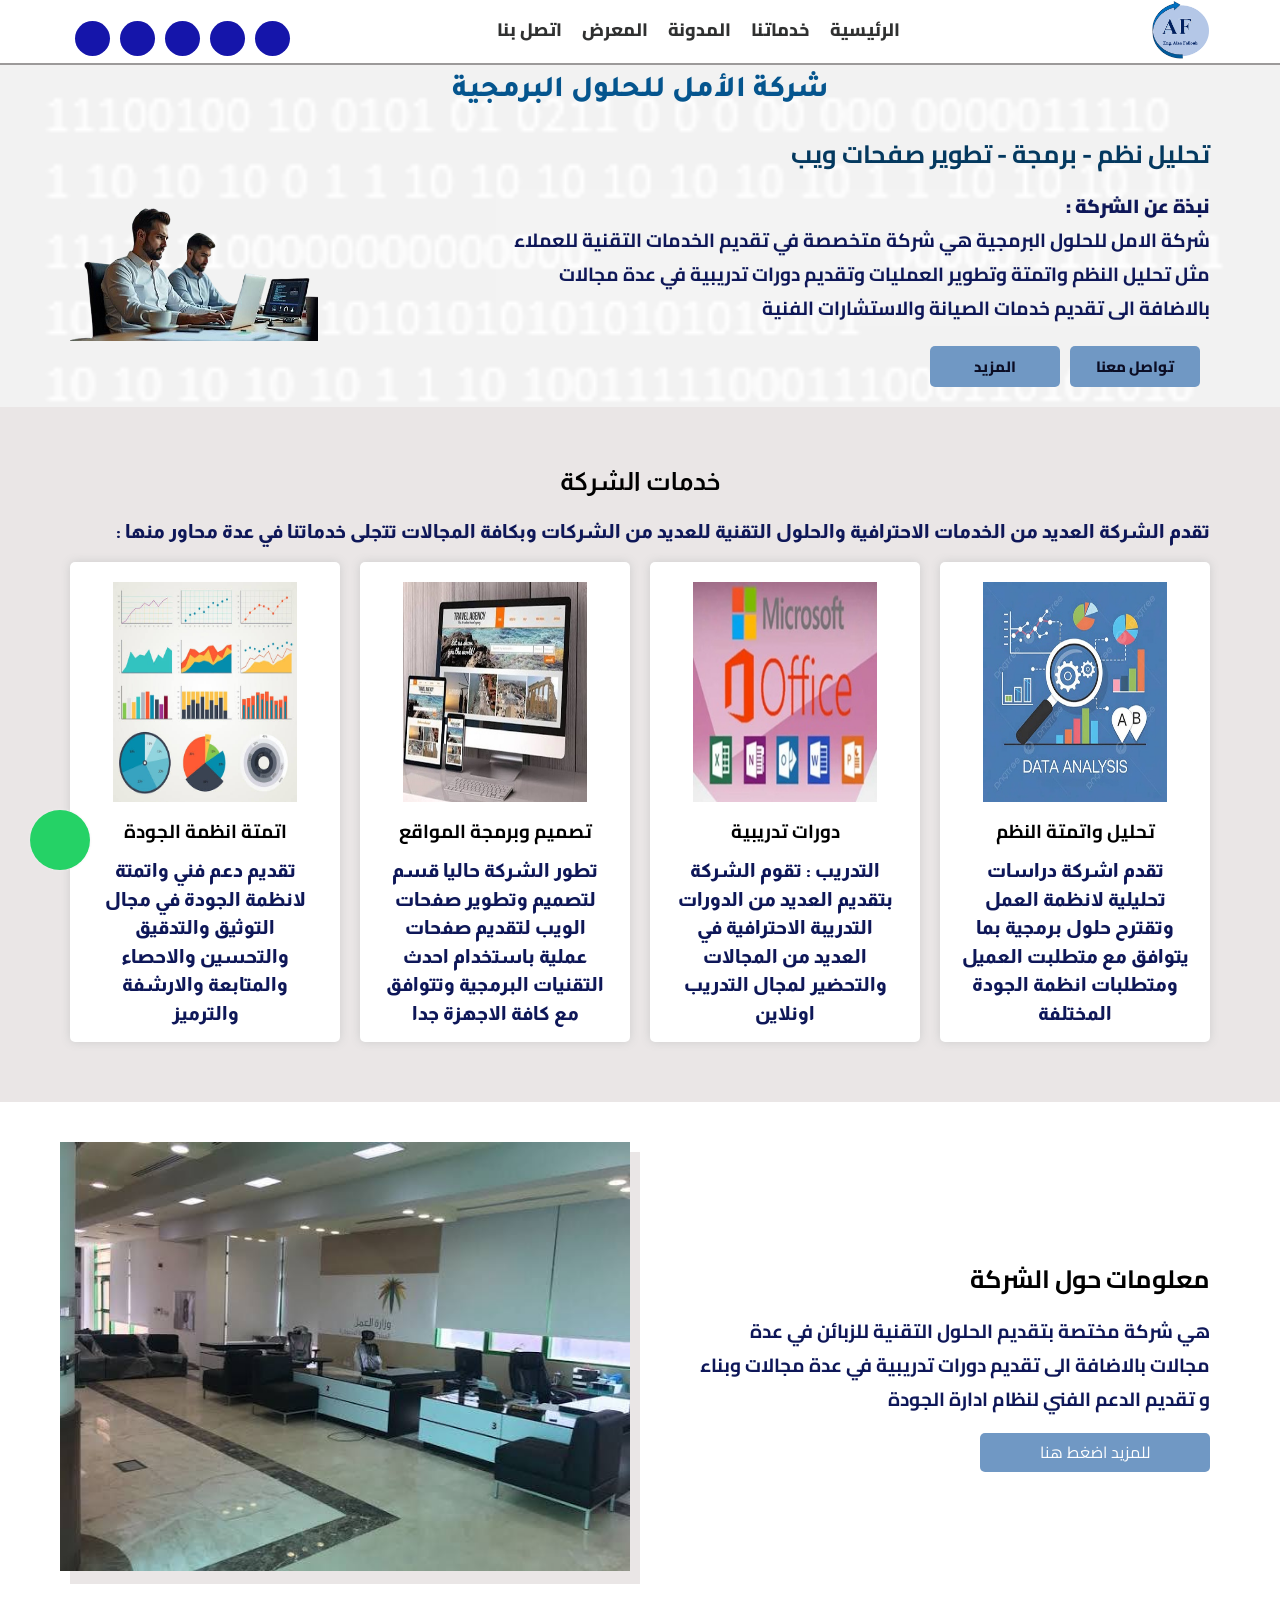
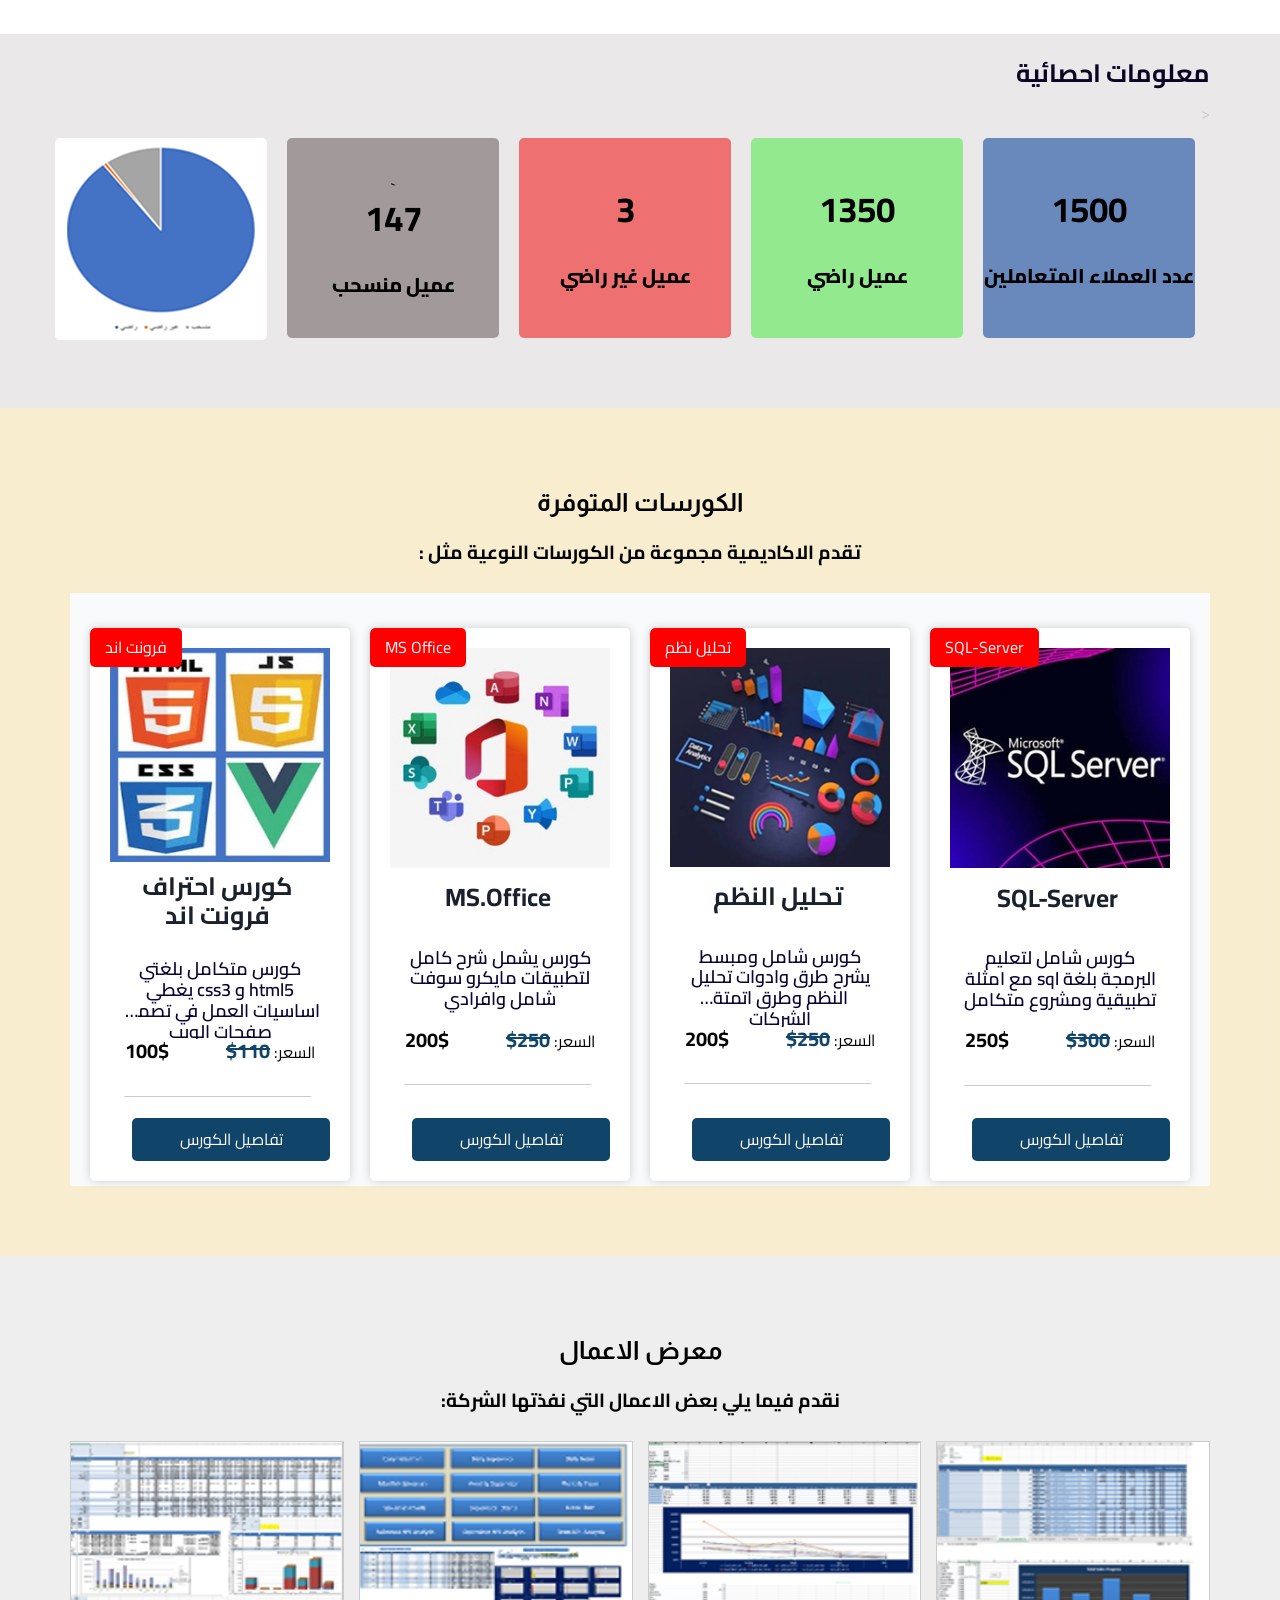
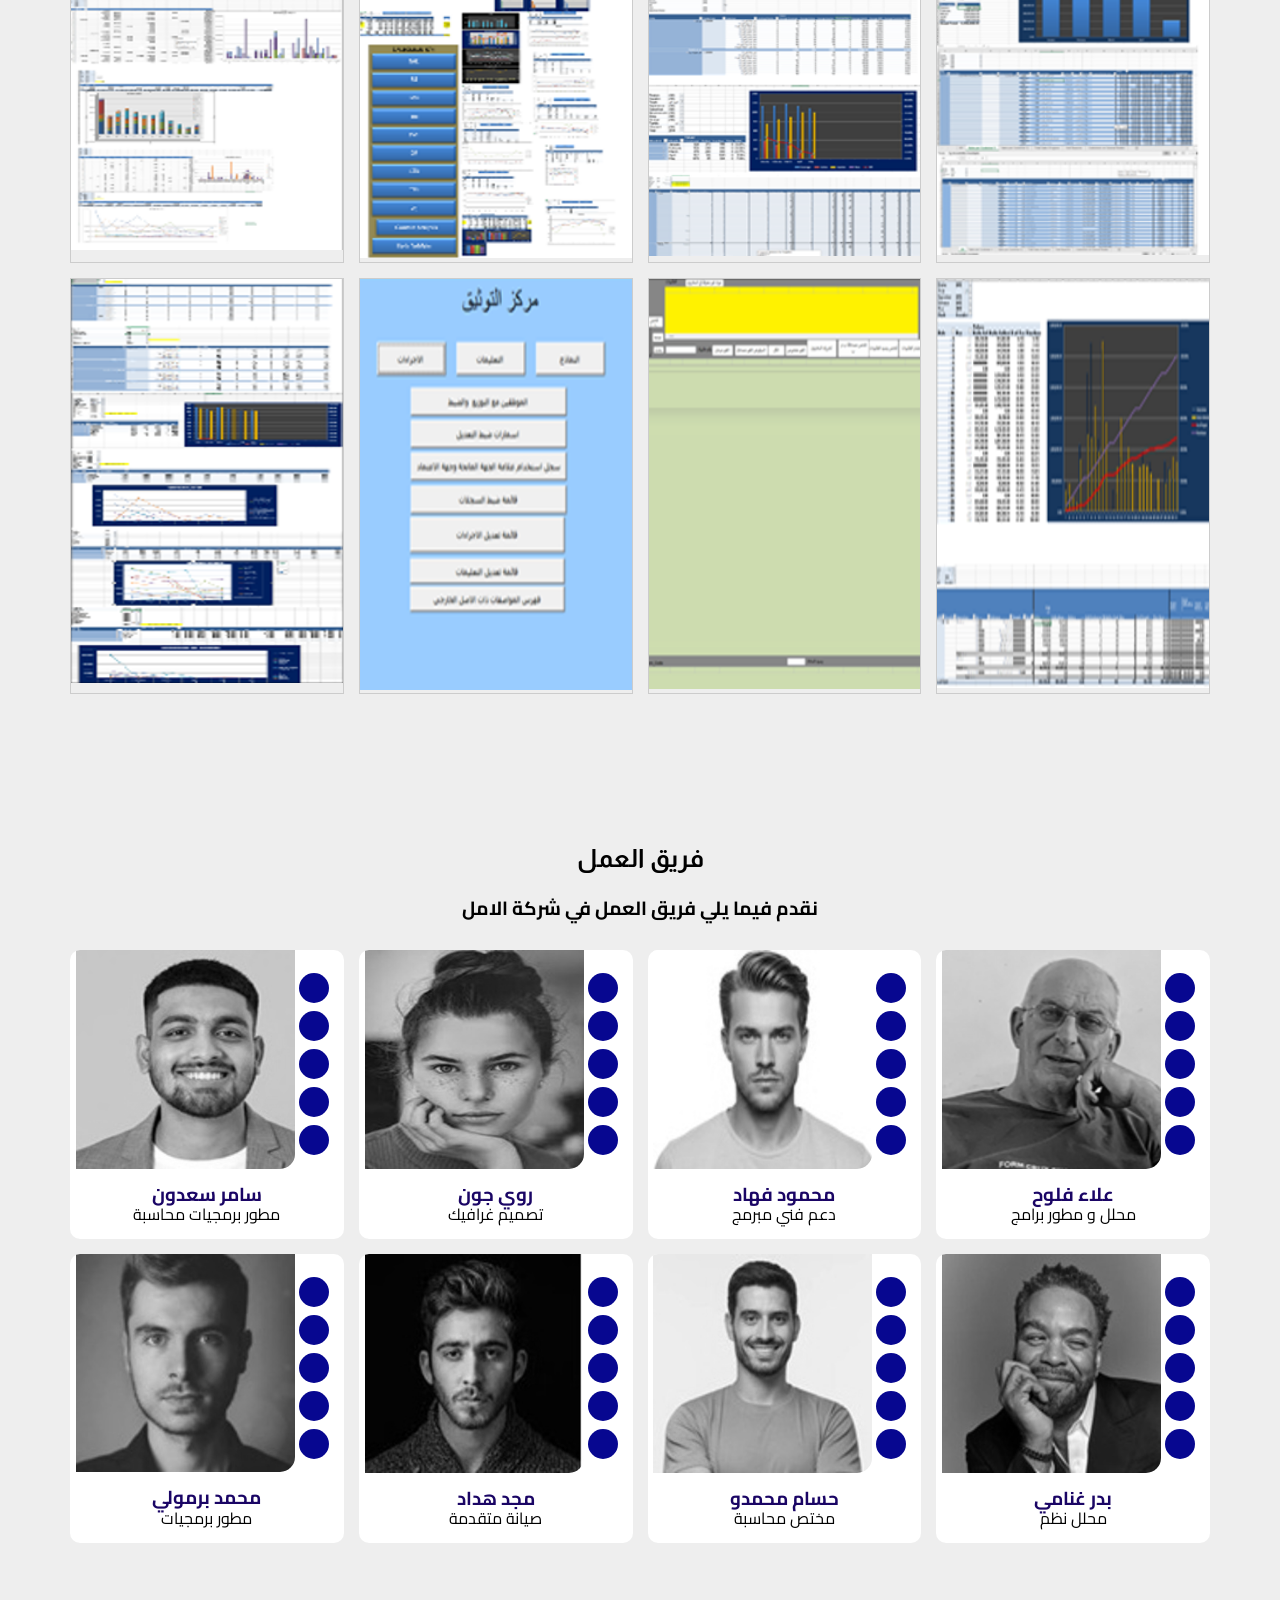
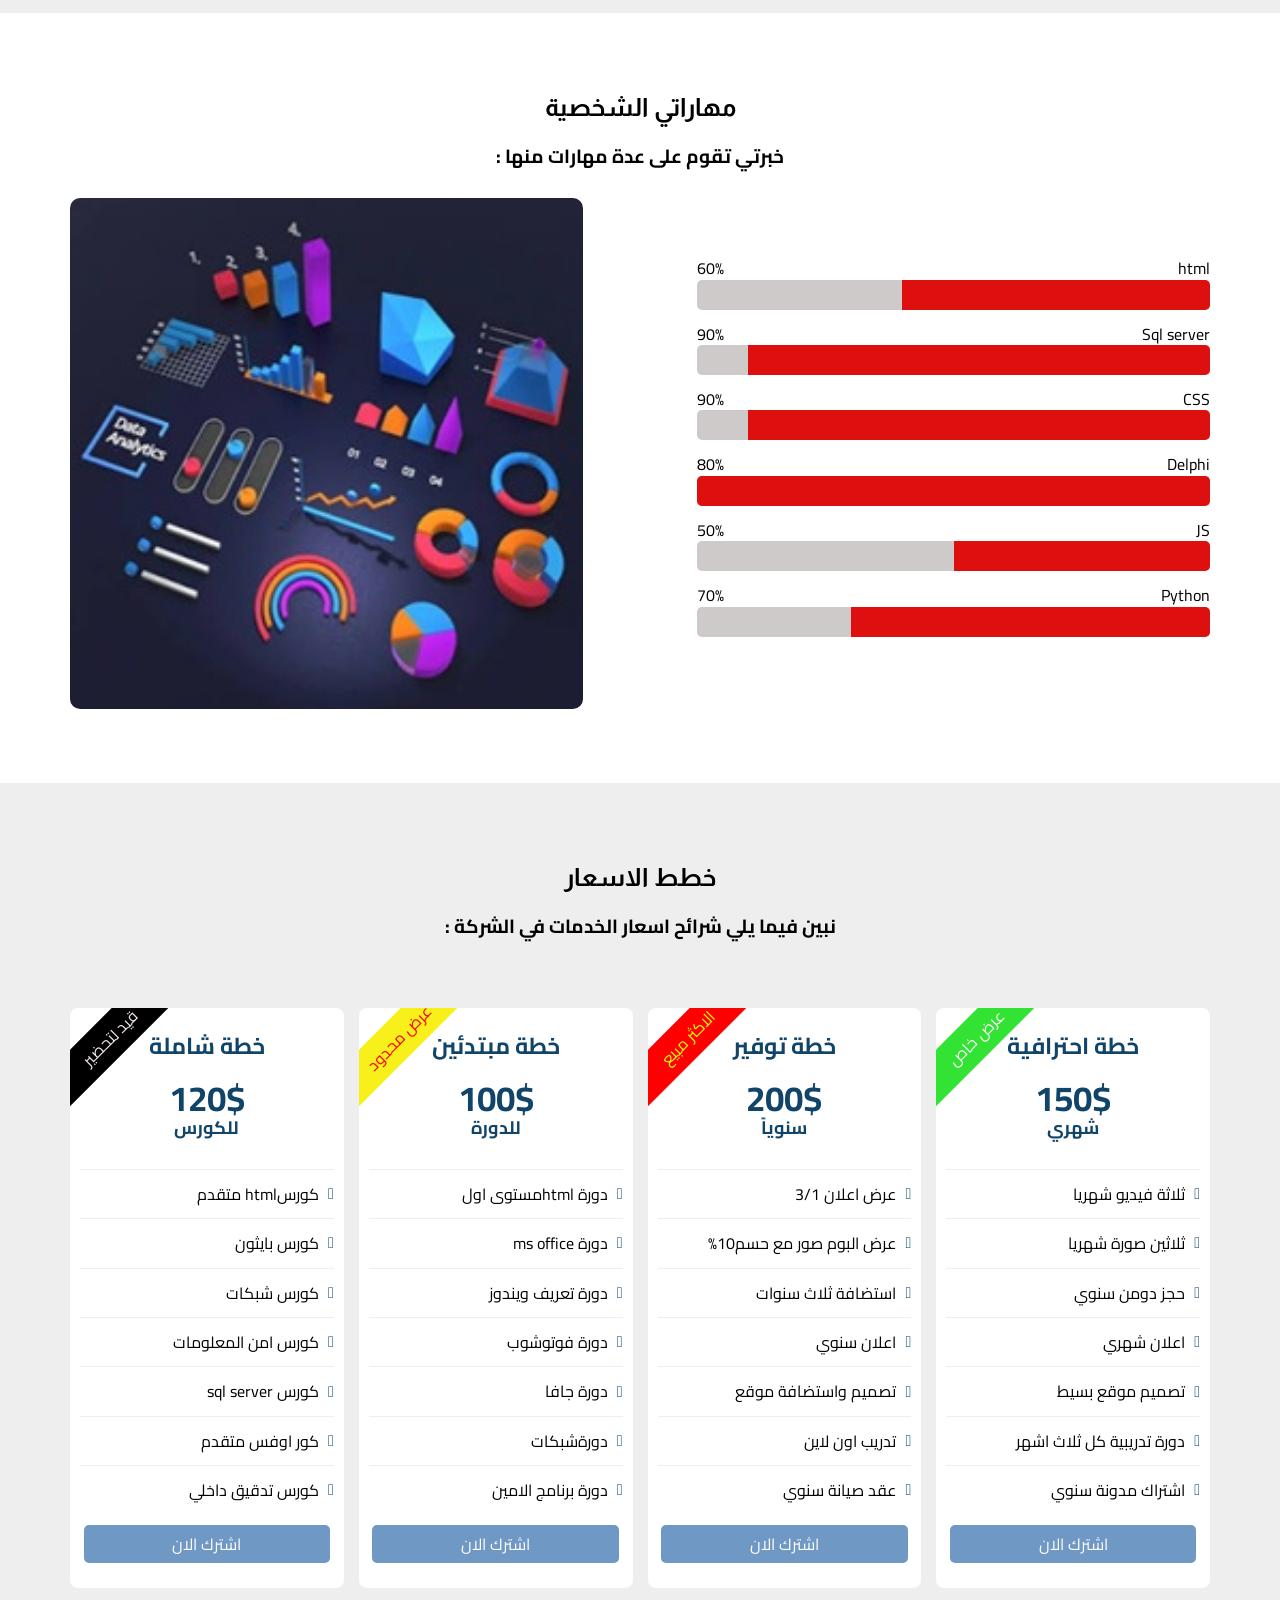
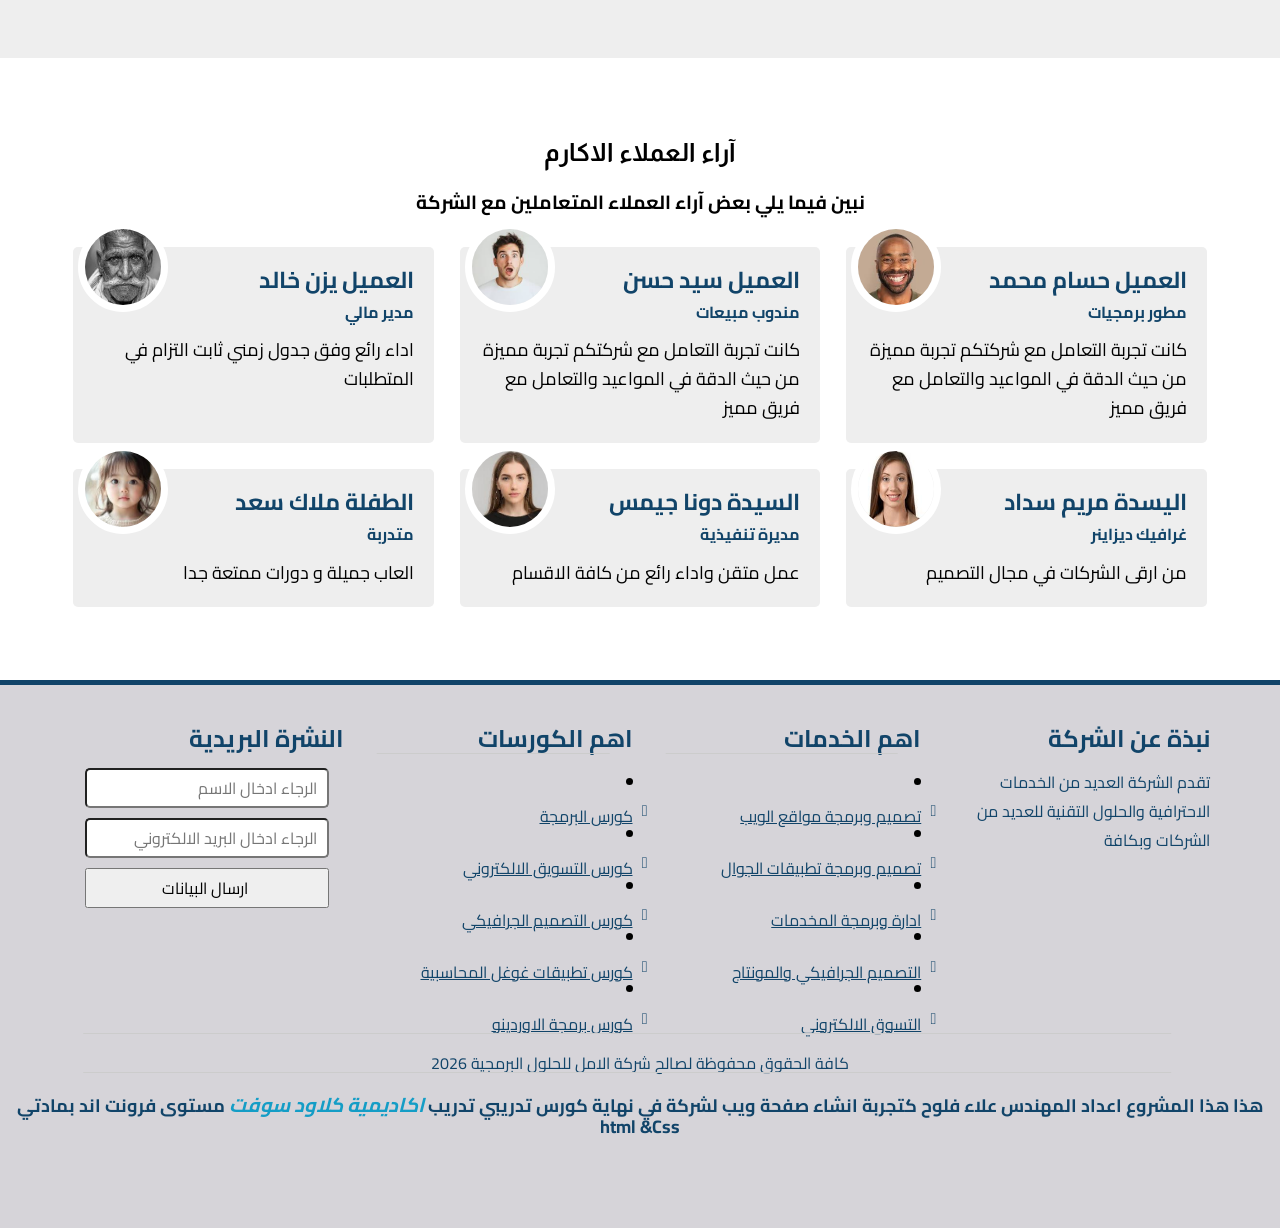
==== commit bb9fc58d: "Update index.html" ====
--- a/index.html
+++ b/index.html
@@ -994,7 +994,7 @@
         </div>
         <div class="section">
             <h2> اهم الخدمات </h2>
-            <ul>
+           <hr class="hr-footer">
                 <li><a href="">تصميم وبرمجة مواقع الويب</a></li>
                 <li><a href="">تصميم وبرمجة تطبيقات الجوال</a></li>
                 <li><a href="">ادارة وبرمجة المخدمات</a></li>
@@ -1004,7 +1004,7 @@
         </div>
         <div class="section">
             <h2>اهم الكورسات </h2>
-            <ul>
+             <hr class="hr-footer">
                 <li><a href="">كورس البرمجة</a></li>
                 <li><a href="">كورس التسويق الالكتروني</a></li>
                 <li><a href="">كورس التصميم الجرافيكي</a></li>
@@ -1052,4 +1052,4 @@
 <script src="js/chat.js"></script>
  <script src="js/secript.js"></script>
 </body>
-</html>+</html>
--- a/css/style.css
+++ b/css/style.css
@@ -1982,6 +1982,7 @@
 .btn-watsapp:hover {
     scale: 1.1;
 }
+.u-footer li {list-style-type: none; }
 footer .mem {
     align-items: center;
     padding-bottom: 50px;
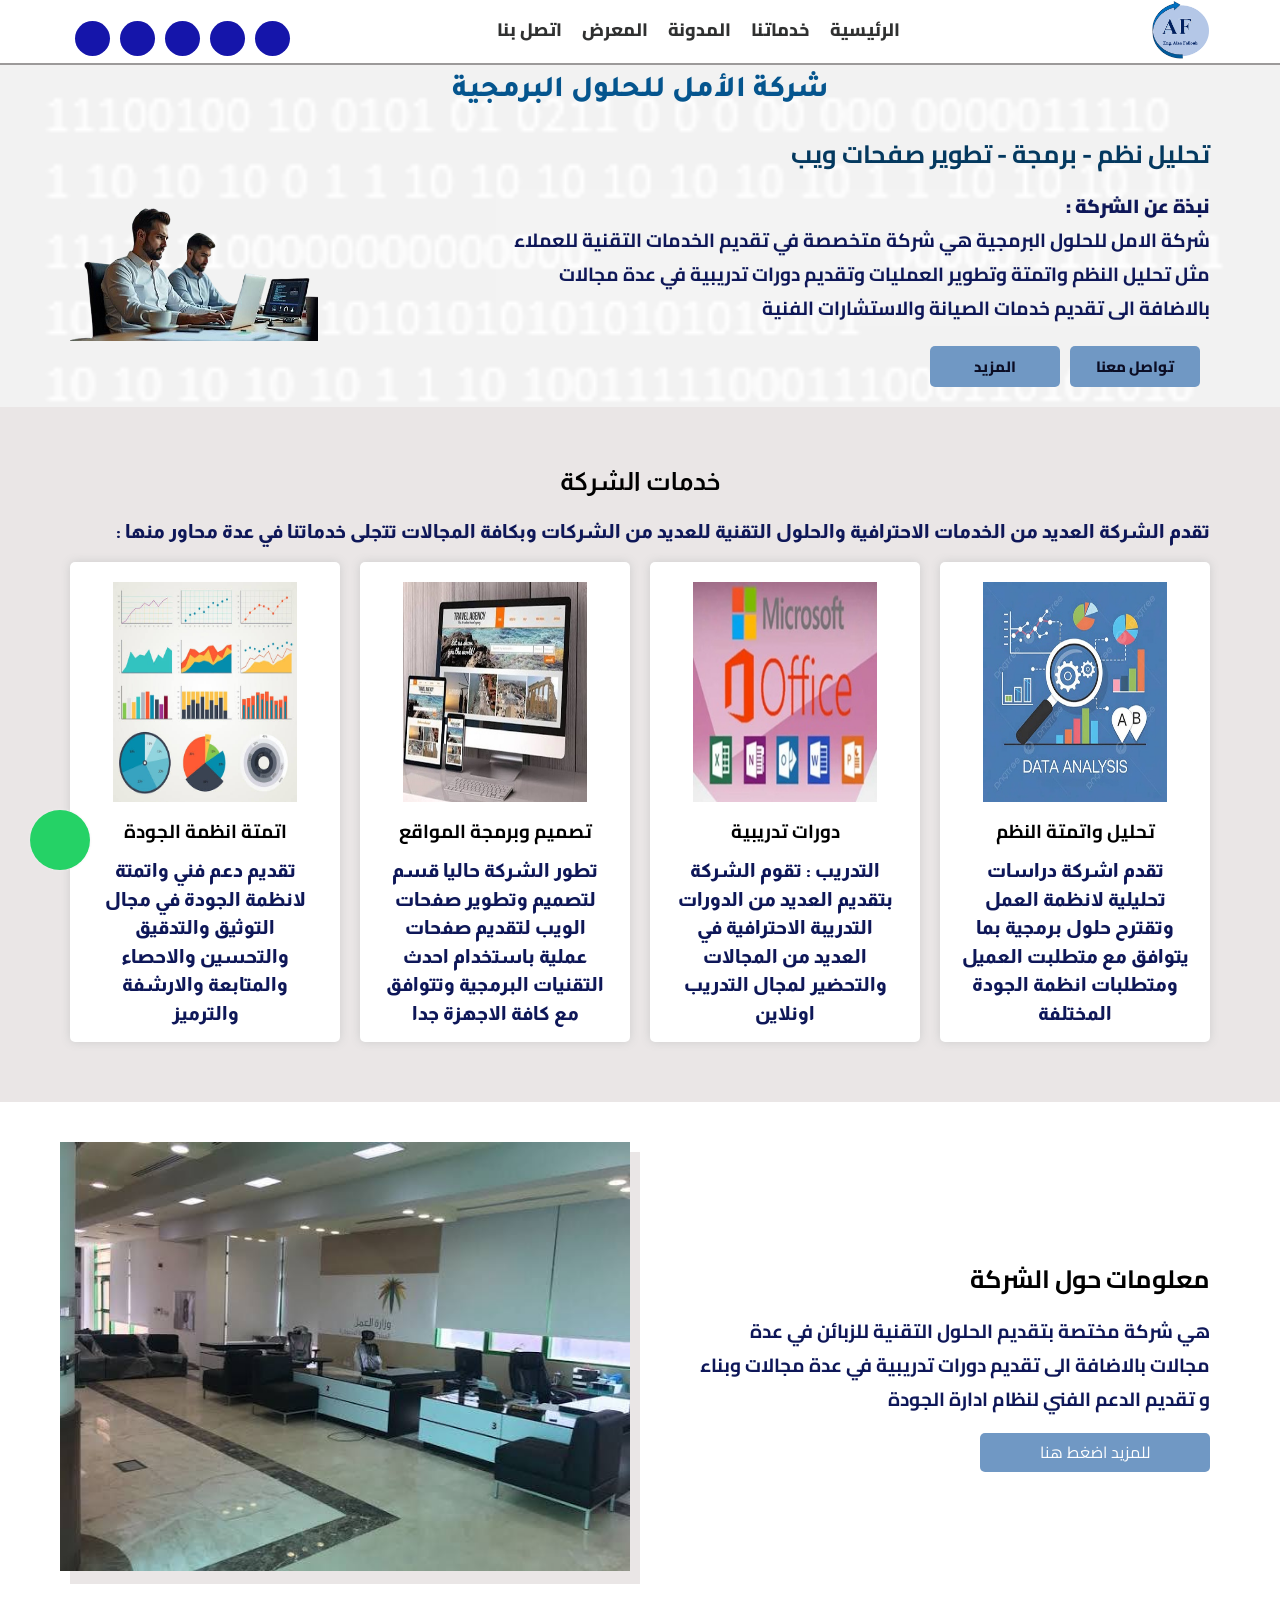
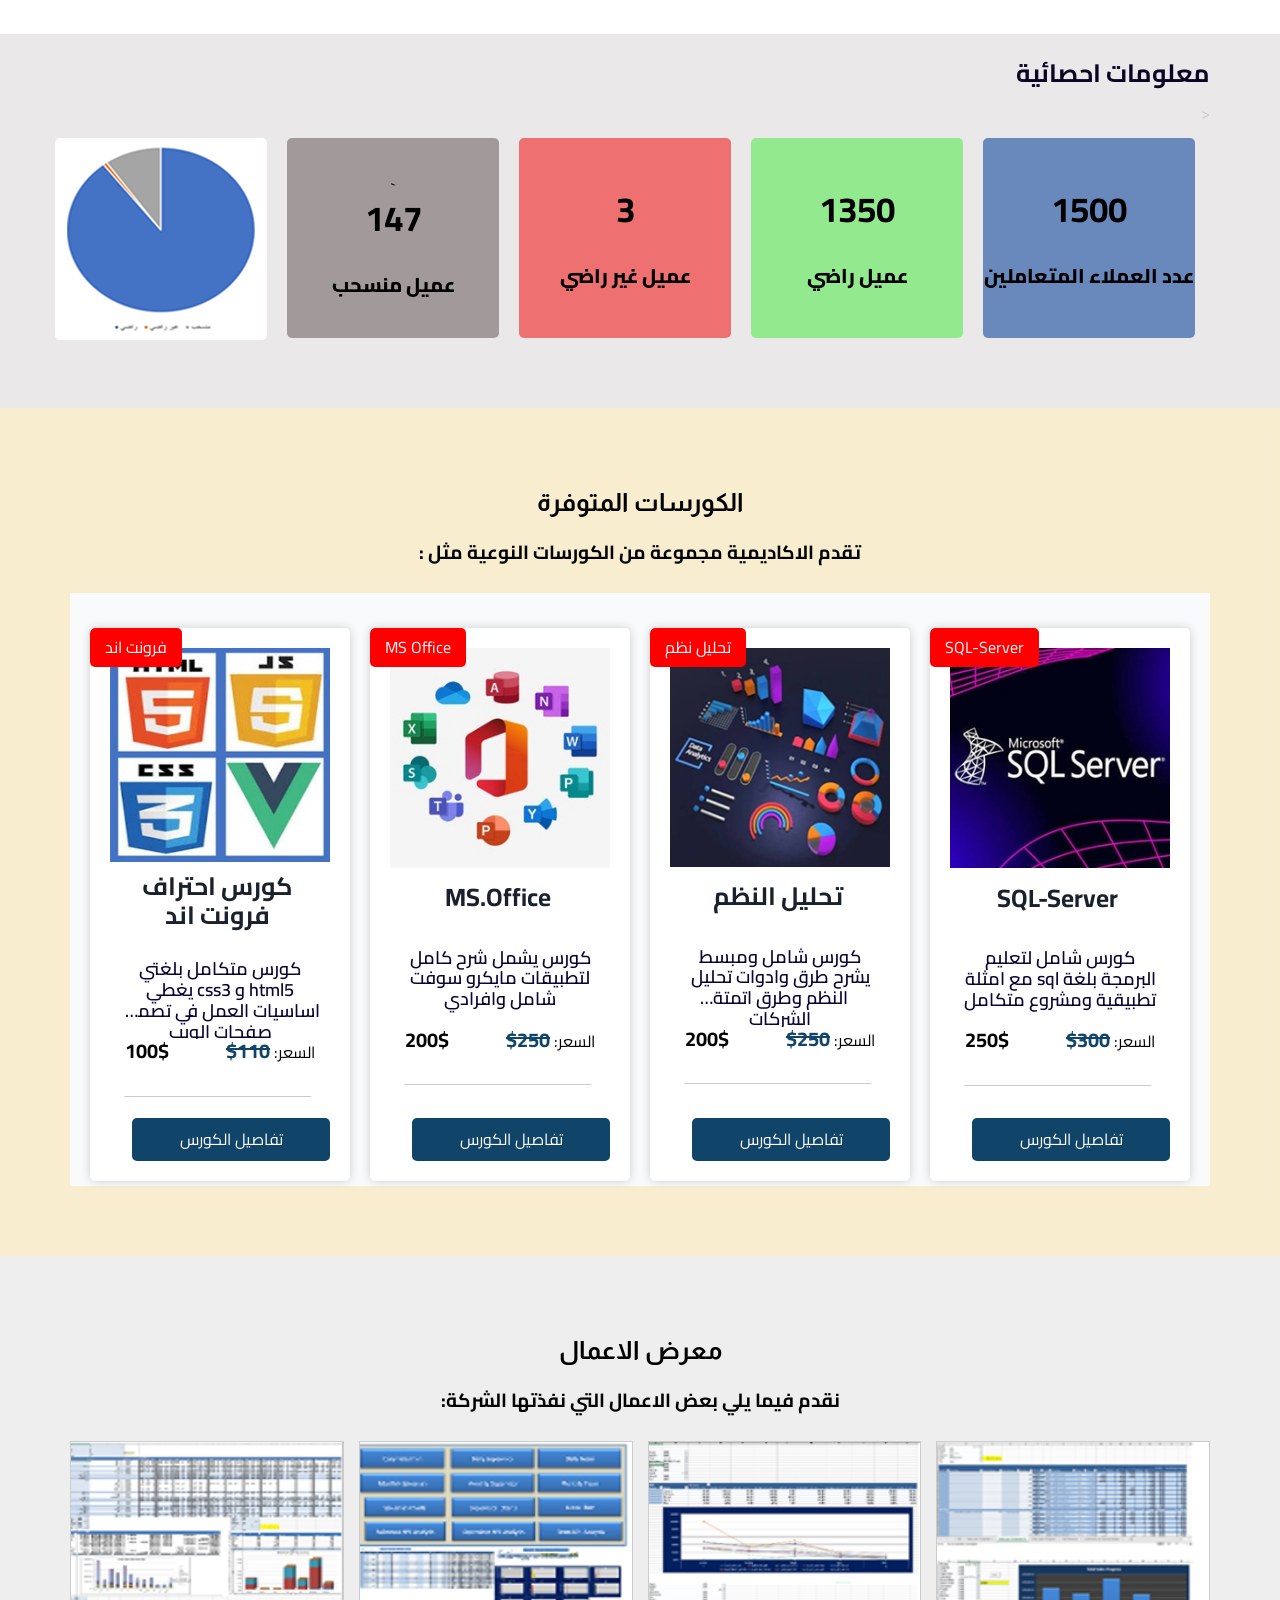
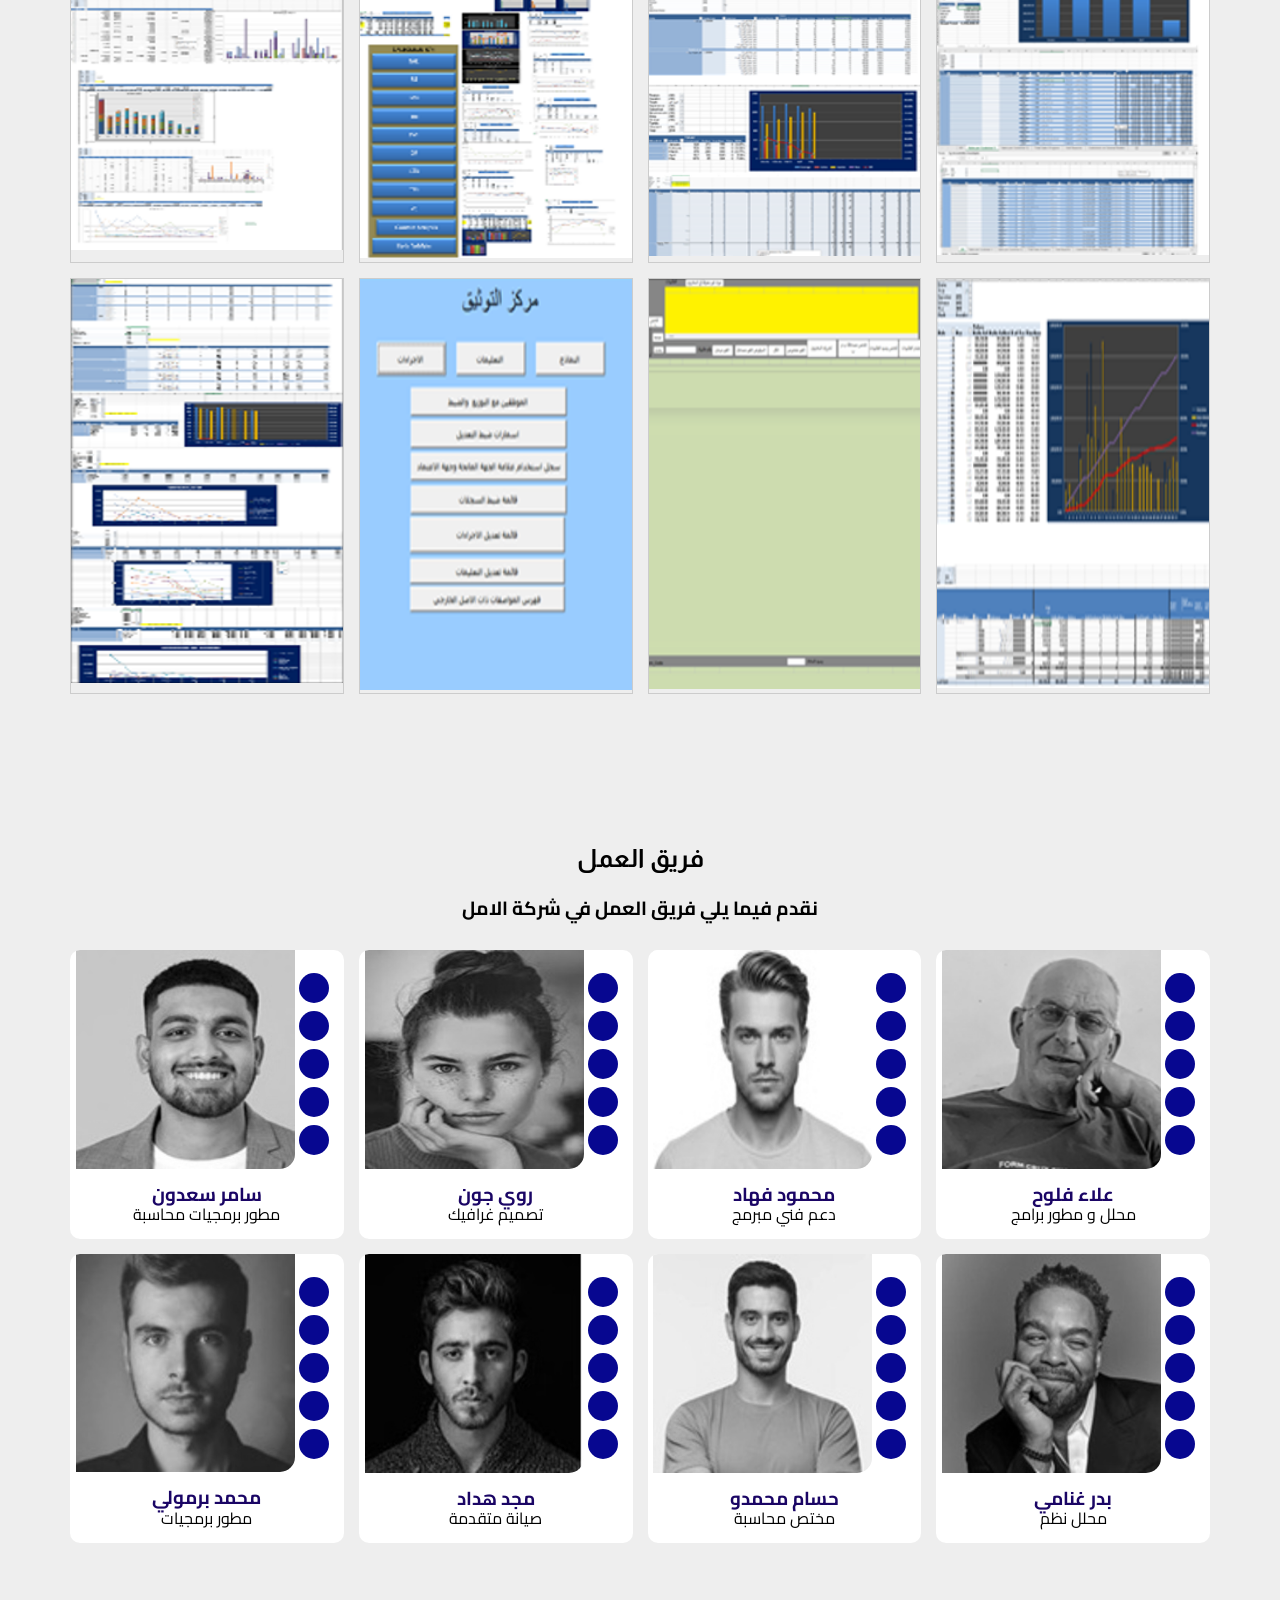
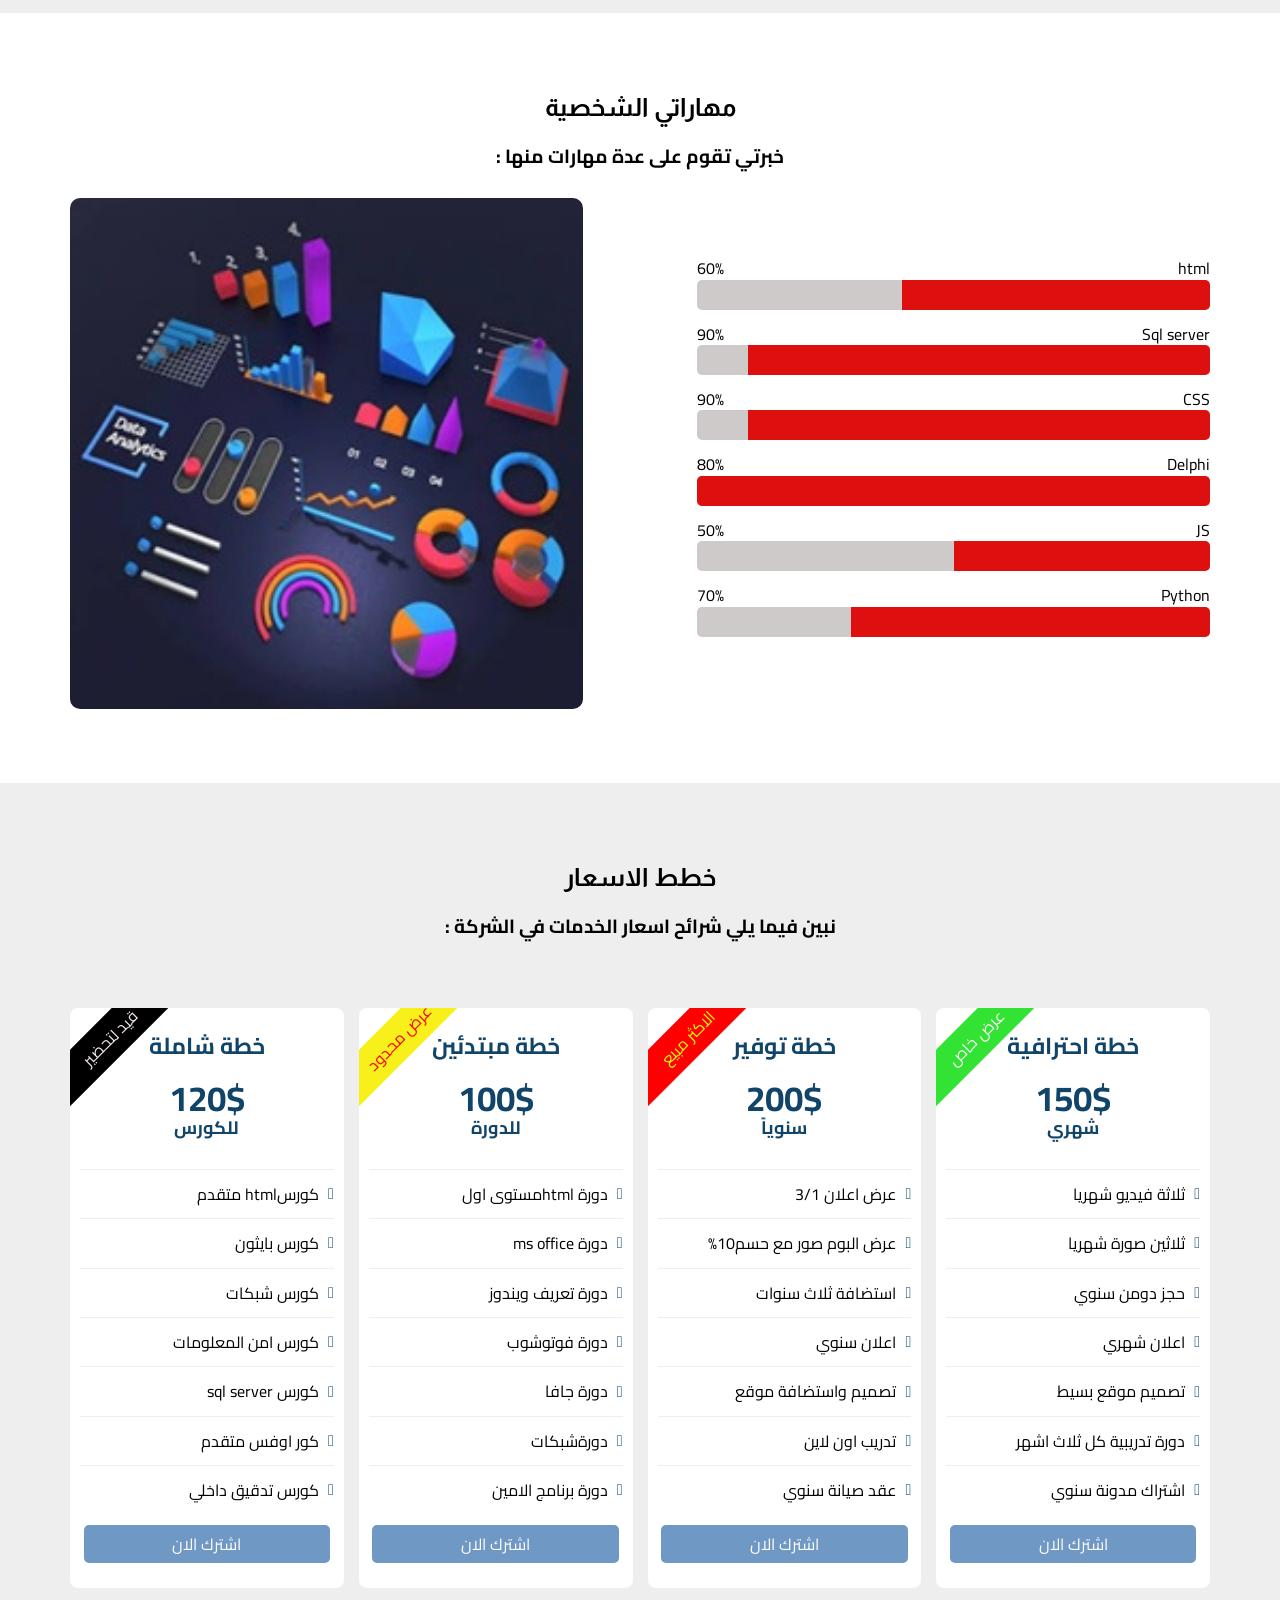
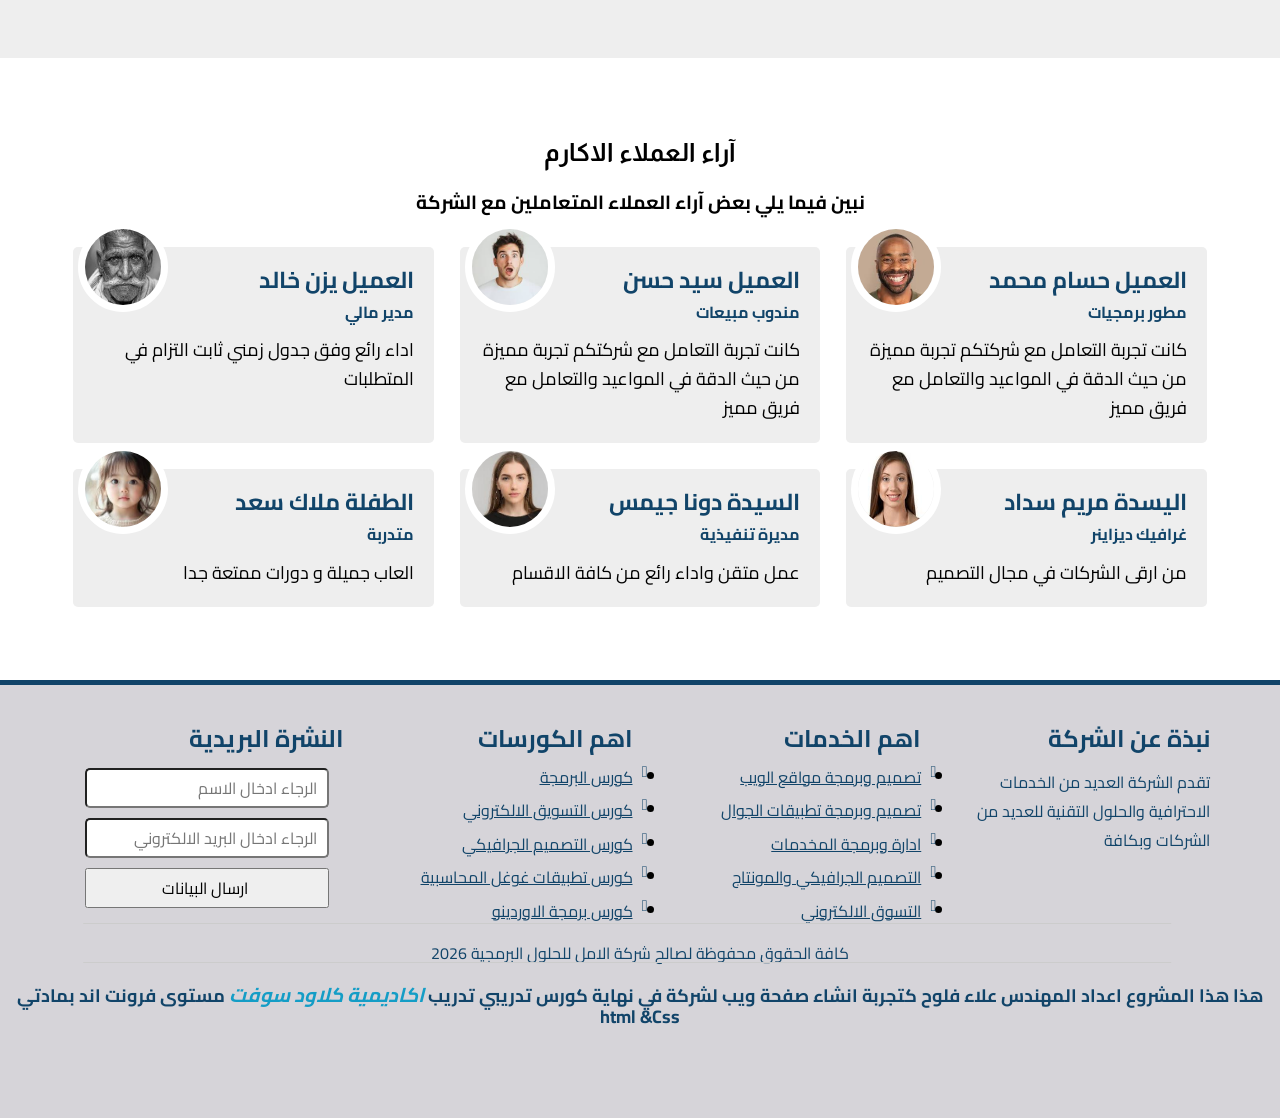
==== commit ee29a53b: "Update index.html" ====
--- a/index.html
+++ b/index.html
@@ -994,7 +994,7 @@
         </div>
         <div class="section">
             <h2> اهم الخدمات </h2>
-           <hr class="hr-footer">
+            <ul class="ul-footer">
                 <li><a href="">تصميم وبرمجة مواقع الويب</a></li>
                 <li><a href="">تصميم وبرمجة تطبيقات الجوال</a></li>
                 <li><a href="">ادارة وبرمجة المخدمات</a></li>
@@ -1004,7 +1004,7 @@
         </div>
         <div class="section">
             <h2>اهم الكورسات </h2>
-             <hr class="hr-footer">
+              <ul class="ul-footer">
                 <li><a href="">كورس البرمجة</a></li>
                 <li><a href="">كورس التسويق الالكتروني</a></li>
                 <li><a href="">كورس التصميم الجرافيكي</a></li>
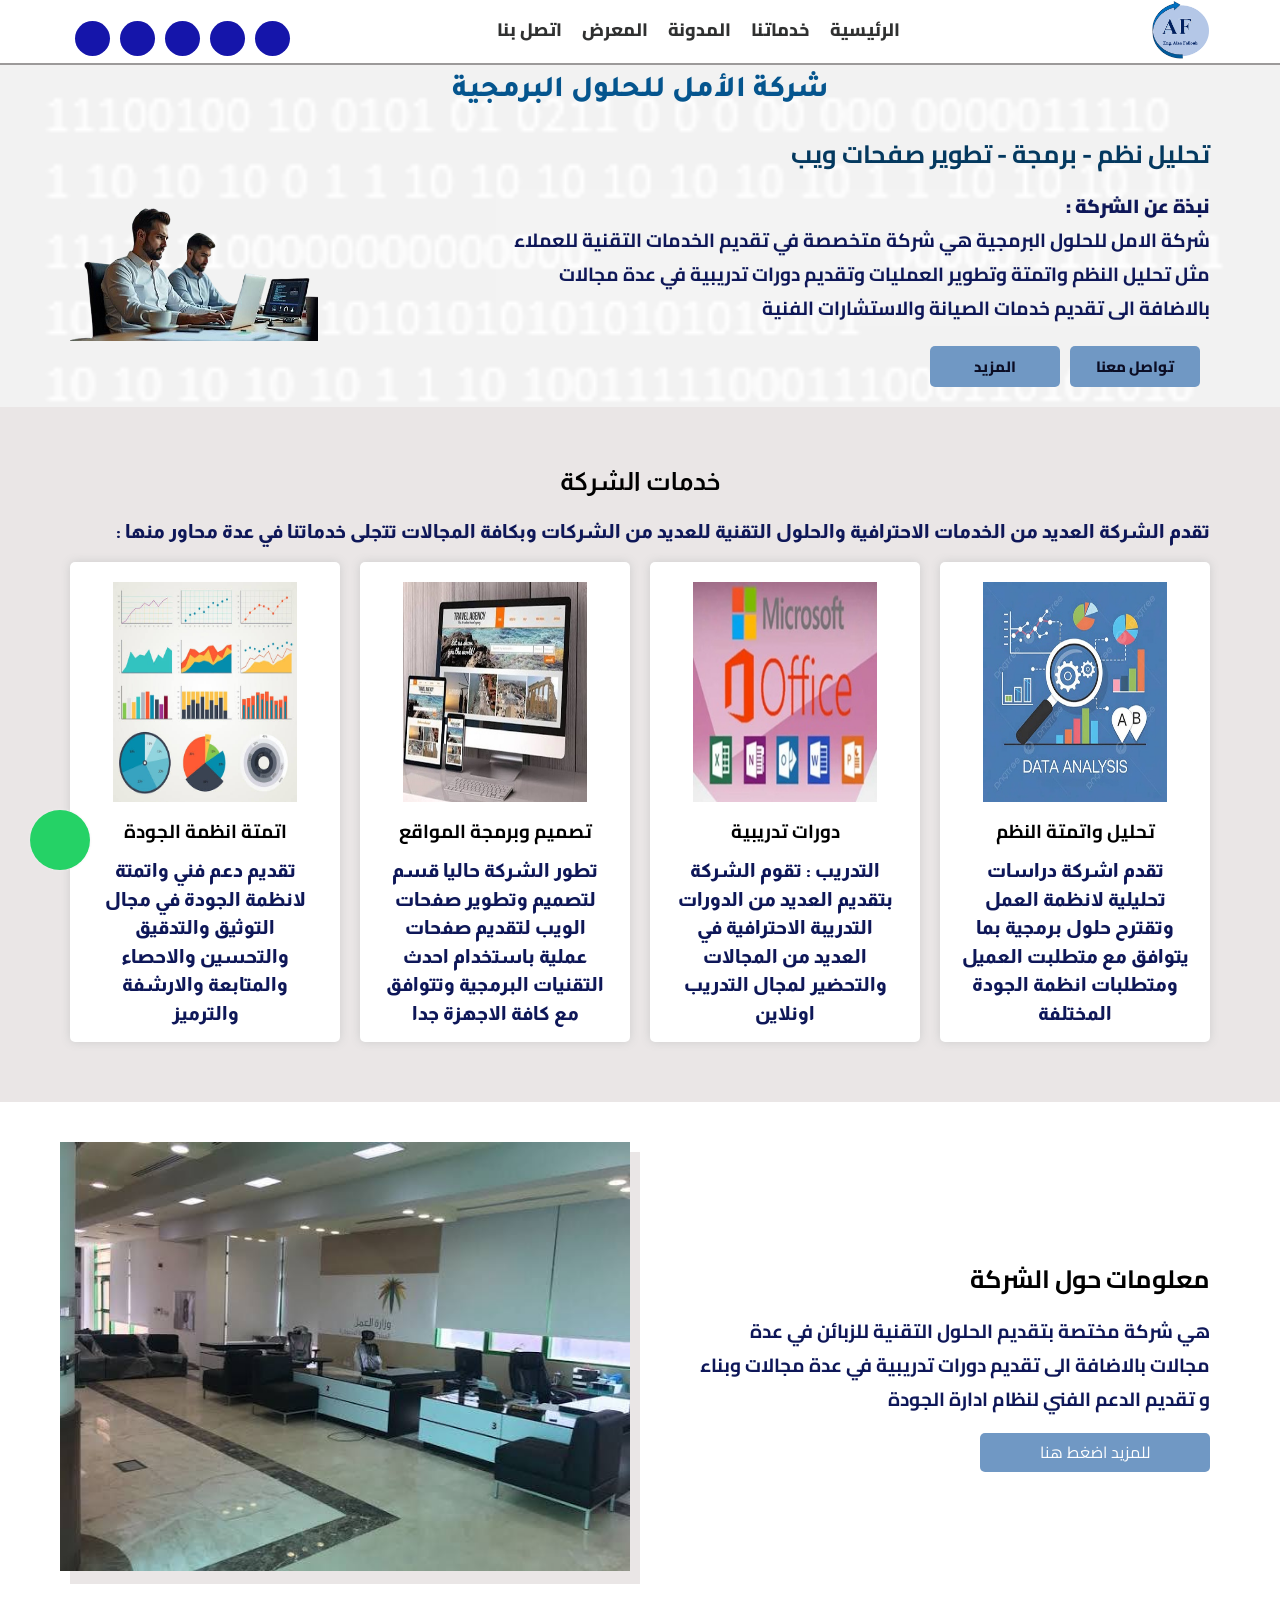
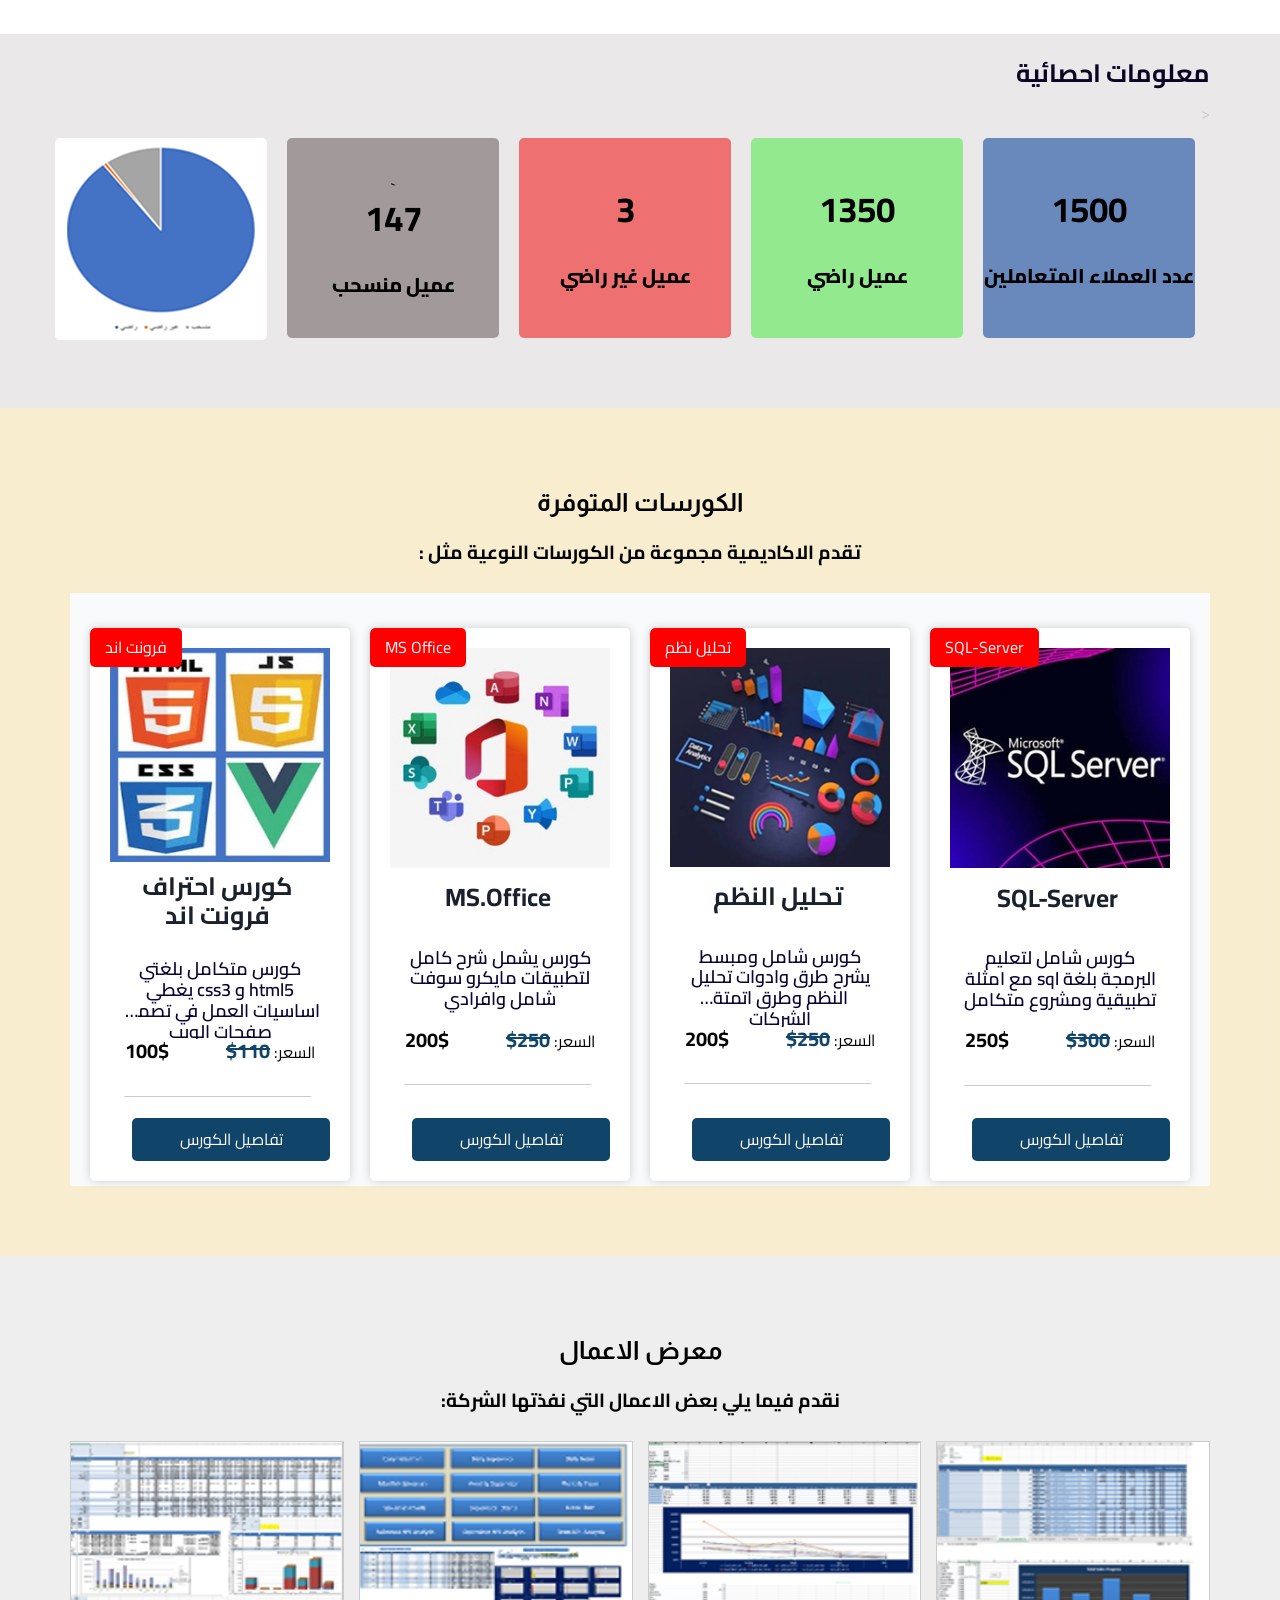
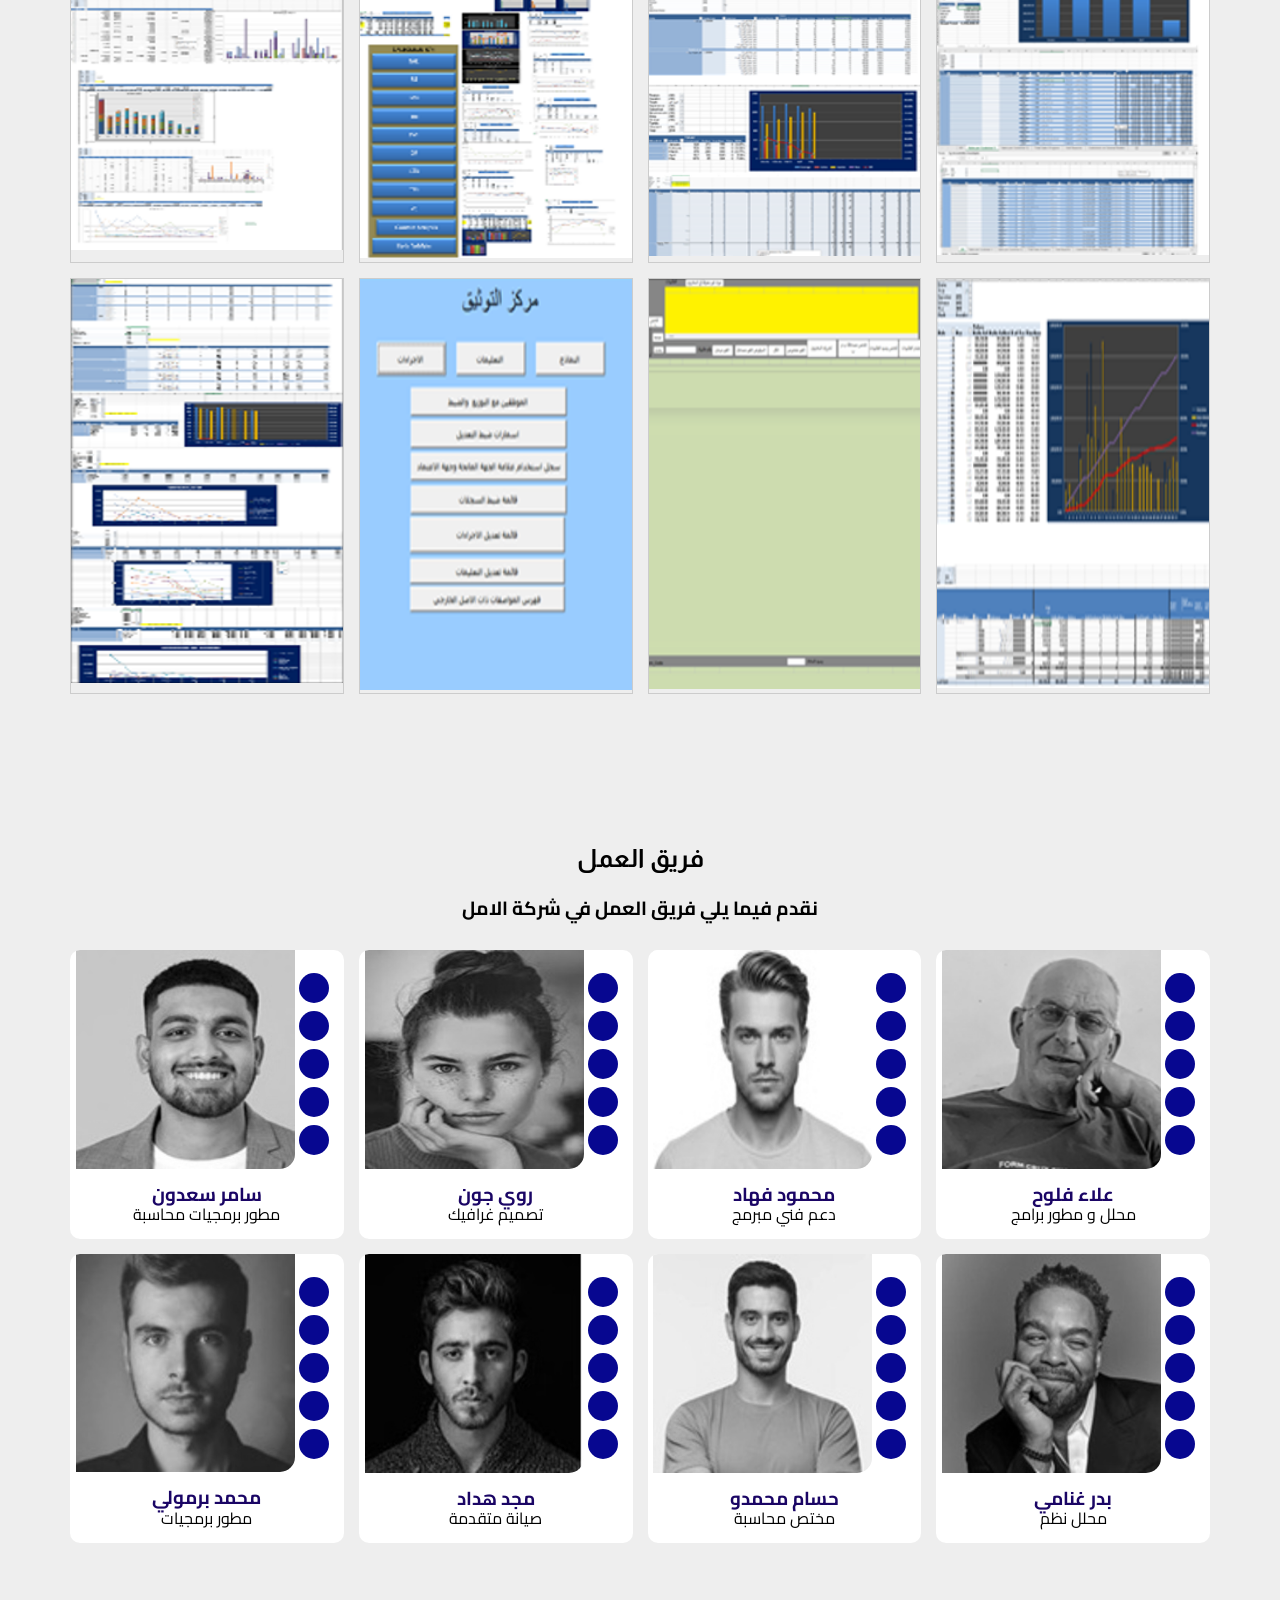
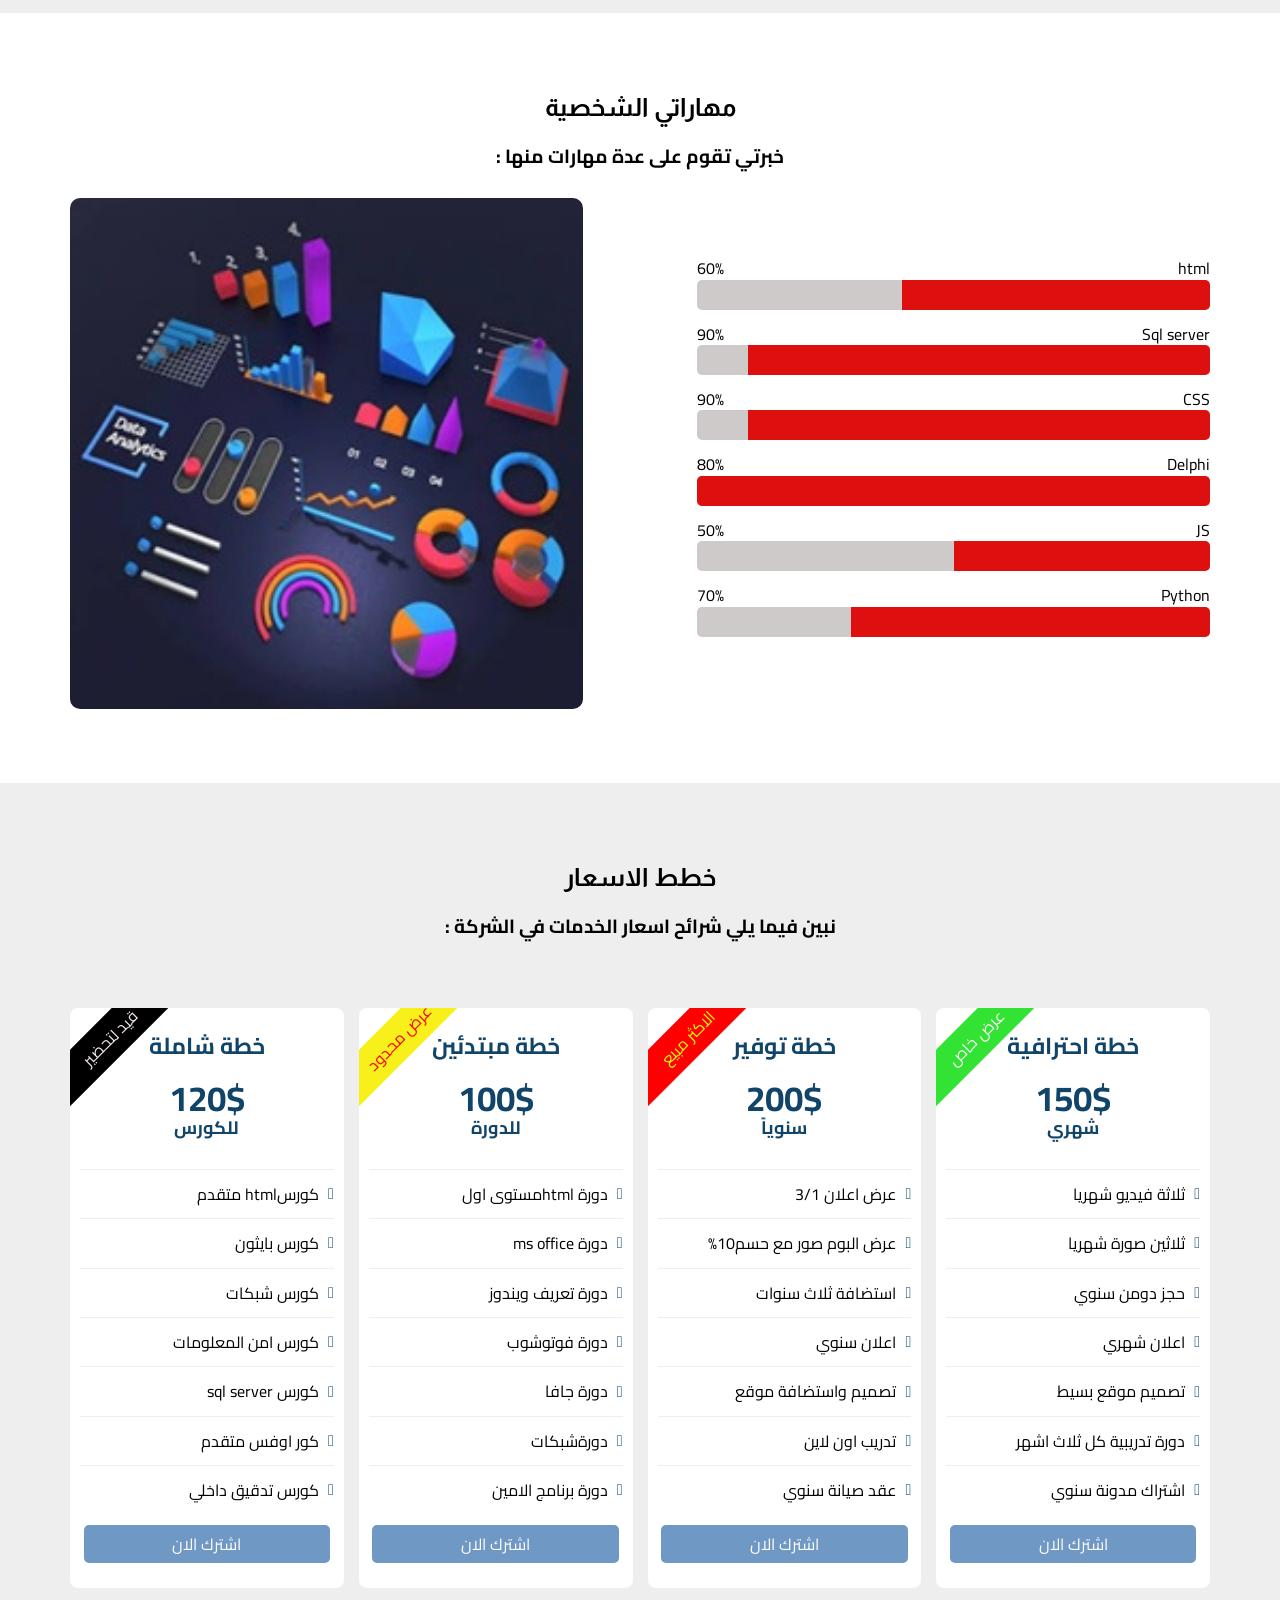
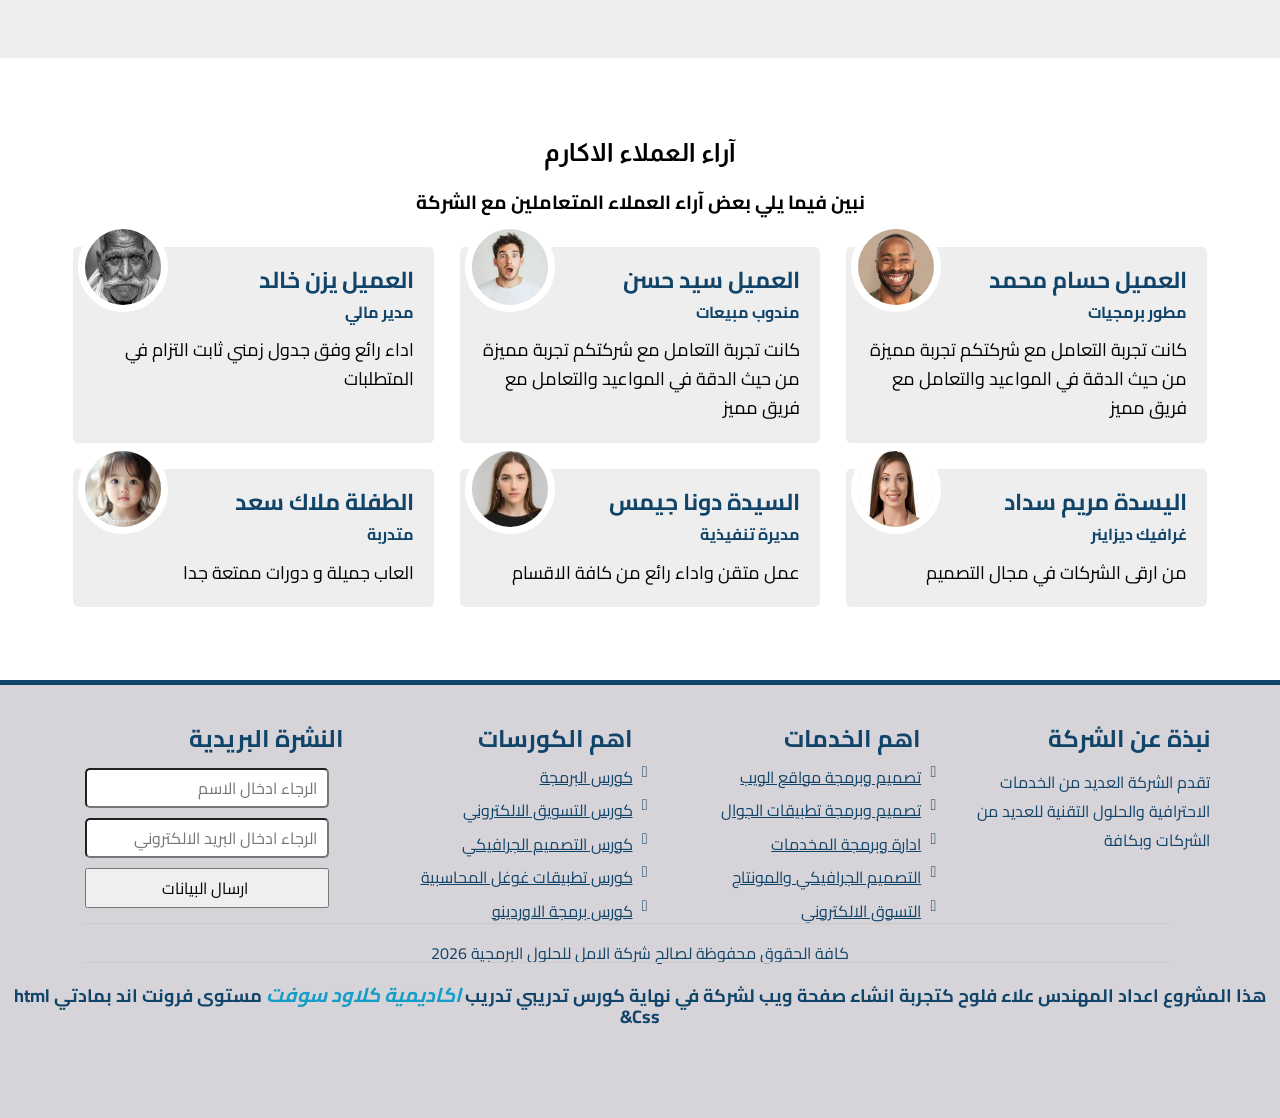
==== commit f95e01b2: "Update index.html" ====
--- a/index.html
+++ b/index.html
@@ -1031,7 +1031,7 @@
             </div>
             <hr>
             <div class="mem">
-            <p>هذا هذا المشروع اعداد المهندس علاء فلوح كتجربة انشاء صفحة ويب لشركة في نهاية كورس تدريبي 
+            <p> هذا المشروع اعداد المهندس علاء فلوح كتجربة انشاء صفحة ويب لشركة في نهاية كورس تدريبي 
                 تدريب 
                 <a class="claoud" href="https://claudsoft.com/" target="_blank"> اكاديمية كلاود سوفت </a>
                 
--- a/css/style.css
+++ b/css/style.css
@@ -1982,7 +1982,11 @@
 .btn-watsapp:hover {
     scale: 1.1;
 }
-.u-footer li {list-style-type: none; }
+.ul-footer li {
+    text-decoration: none;
+
+      list-style-type: none; 
+}
 footer .mem {
     align-items: center;
     padding-bottom: 50px;
